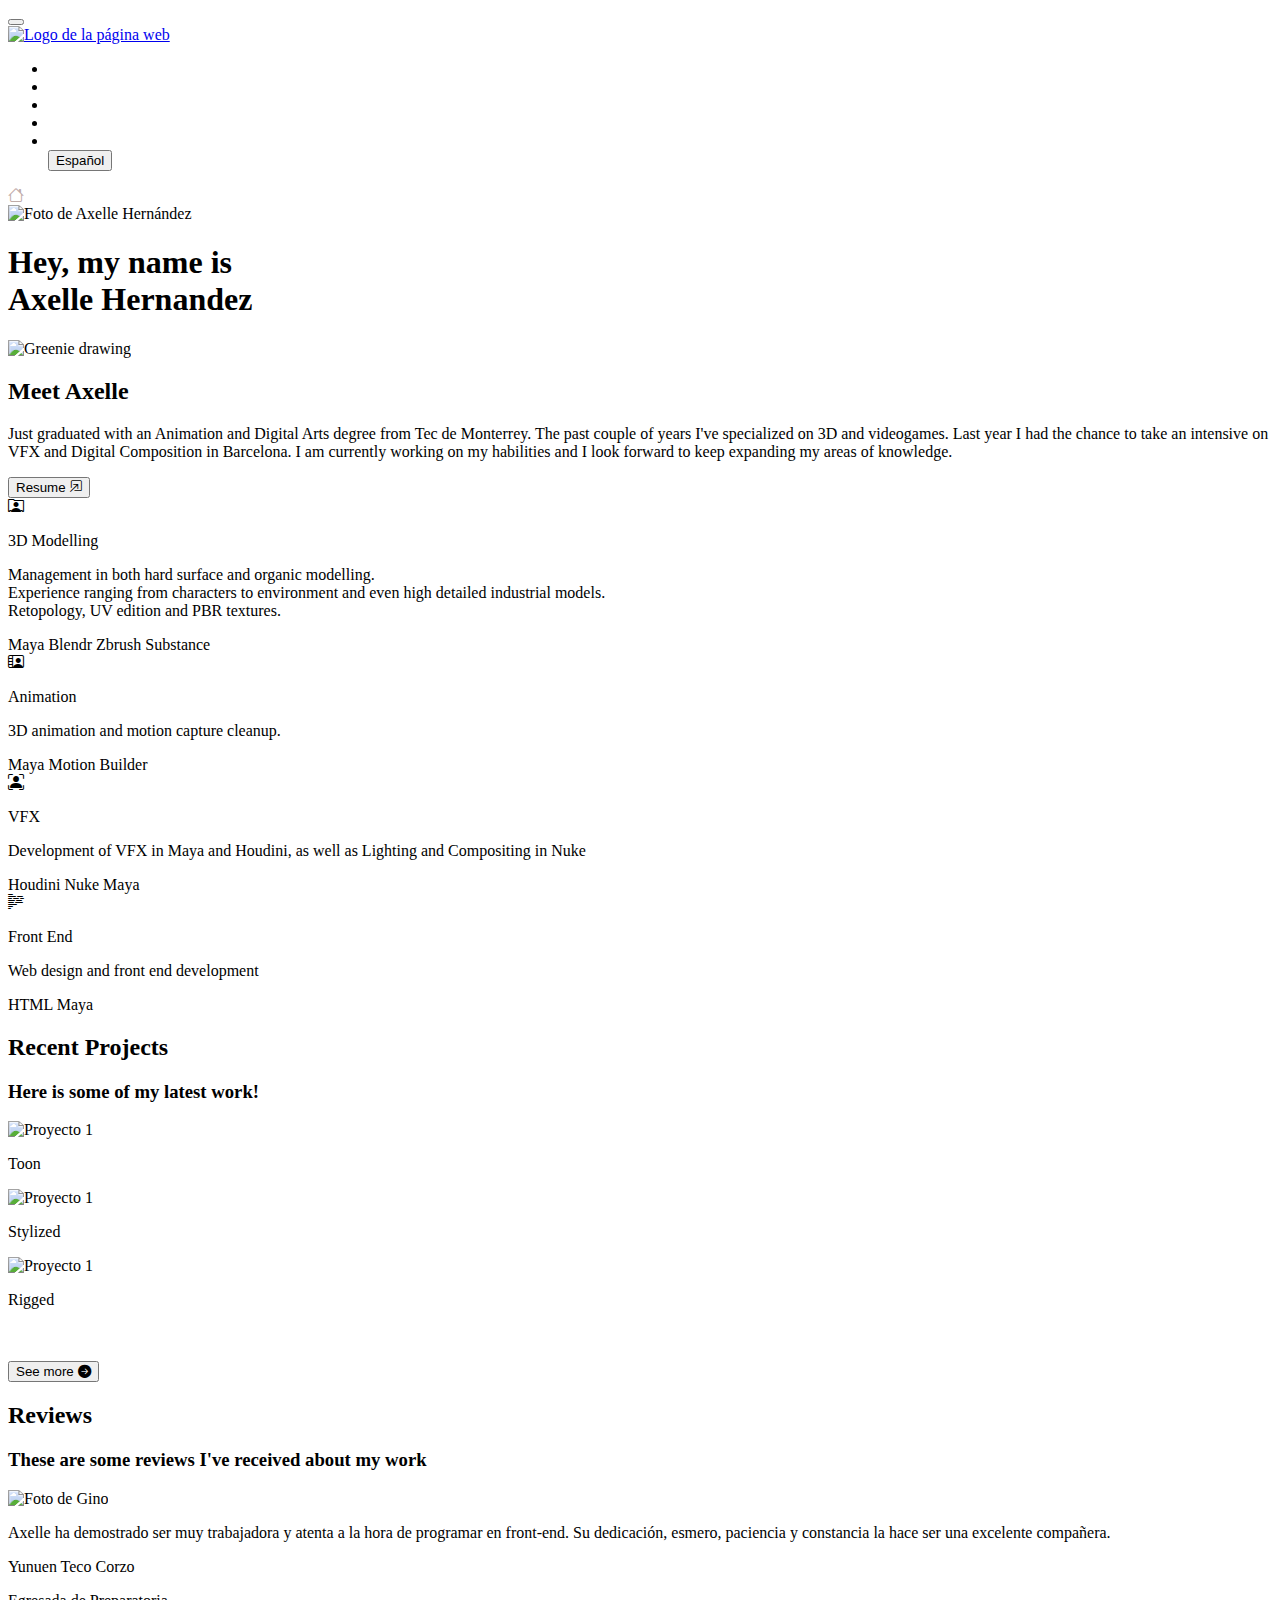
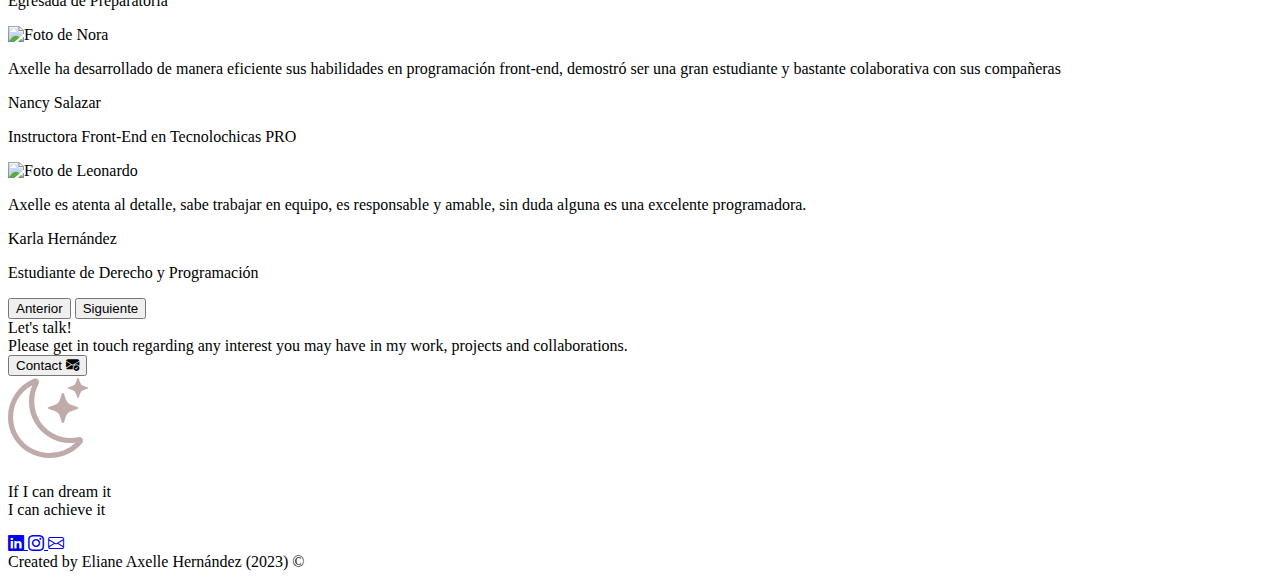
==== index.html @ ac8cd7df "Add files via upload" ====
<!DOCTYPE html>
<html lang="es">
  <head>
    <!-- Metadatos -->
    <meta charset="utf-8">
    <meta name="author" content="Axelle Hernandez">
    <meta name="description" content="Axelle Hernandez's Portfolio">
    <meta name="keywords" content="HTML, CSS, JavaScript, React, 3D, Amimation, Animaciòn, Modelado, Arte Digital, Digital Art">
    <meta name="viewport" content="width=device-width, initial-scale=1">
    <!-- Titulo -->
    <title>Axelle Ho | Portfolio</title>
    <!-- Favicon -->
    <link rel="icon" type="image/x-icon" href="imagenes/logo_short.png">
    <!-- Bootstrap -->
    <link href="https://cdn.jsdelivr.net/npm/bootstrap@5.2.2/dist/css/bootstrap.min.css" rel="stylesheet" integrity="sha384-Zenh87qX5JnK2Jl0vWa8Ck2rdkQ2Bzep5IDxbcnCeuOxjzrPF/et3URy9Bv1WTRi" crossorigin="anonymous">
    <!-- Iconos de Bootstrap -->
    <link rel="stylesheet" href="https://cdn.jsdelivr.net/npm/bootstrap-icons@1.9.1/font/bootstrap-icons.css">
    <!-- CSS -->
    <link href="style.css" rel="stylesheet">
    <!-- Google Fonts -->
    <link rel="preconnect" href="https://fonts.googleapis.com">
    <link rel="preconnect" href="https://fonts.gstatic.com" crossorigin>
    <link href="https://fonts.googleapis.com/css2?family=Quicksand:wght@500&family=Rubik+Dirt&family=Share+Tech+Mono&display=swap" rel="stylesheet">
    <link href="https://fonts.googleapis.com/css2?family=Lora:wght@600&display=swap" rel="stylesheet">
    <link href="https://fonts.googleapis.com/css2?family=Abril+Fatface&display=swap" rel="stylesheet">
    <link href="https://fonts.googleapis.com/css2?family=Abril+Fatface&family=Bacasime+Antique&display=swap" rel="stylesheet">
    <script src="https://kit.fontawesome.com/72d4dc6c37.js" crossorigin="anonymous"></script> <!--Font Awesome Icons-->
  </head>
  <body>
    <!-- Barra de navegacion -->
    <nav class="navbar navbar-expand-md navbar-light">
      <div class="container-fluid">
        <button class="navbar-toggler" type="button" data-bs-toggle="collapse" data-bs-target="#navbar-toggler" aria-controls="navbarTogglerDemo01" aria-expanded="false" aria-label="Toggle navigation">
          <span class="navbar-toggler-icon"></span>
        </button>
        <div class="collapse navbar-collapse" id="navbar-toggler">
          <a class="navbar-brand" href="#">
            <img src="imagenes/logo_white.png" width="70" alt="Logo de la página web">
          </a>
          <ul class="navbar-nav d-flex justify-content-center align-items-center">
            <li class="nav-item">
              <a class="nav-link active" aria-current="page" href="#about-me" style="color: white;">About me</a>
            </li>
            <li class="nav-item">
              <a class="nav-link" style="color: white;" href="#projects">Projects</a>
            </li>
            <li class="nav-item">
              <a class="nav-link" style="color: white;" href="#reviews">Reviews</a>
            </li>
            <li class="nav-item">
              <a class="nav-link" style="color: white;" href="#contact">Contact</a>
            </li>
            <li class="nav-item">
              <a class="nav-link" style="color: white;" href="ElianeAxelle_Resume_May23.pdf" target="_blank">Resume</a>
            </li>
            <a href="español.html" rel="noopener noreferrer">
              <button type="button" class="button-3">
                Español
              </button>
          </a>
          </ul>
        </div>
      </div>
    </nav>

    <!-- Floating Button-->
    <a href="#" class="float">
      <i class="bi bi-house" style="color: #BFACAA;"></i>
    </a>



    <!-- Seccion Hero -->
    <section class="hero align-items-stretch">
      <div class="hero-principal d-flex flex-column justify-content-center align-items-center">
        <img class="hero-imagen-desarrollador rounded-circle" src="imagenes/pp_02.png" alt="Foto de Axelle Hernández">
        <h1>Hey, my name is <br> Axelle Hernandez</h1>
        <!--<h2>Soy Artista 3D y de VFX.</h2>-->

        <!--Animación con JavaScript-->
        <h2 class="text-primary mb-4" id="typewriter"></h2>
      </div>
      <div class="hero-inferior">
        <img class="hero-inferior-imagen img-fluid" src="imagenes/greenie.png" width="300" alt="Greenie drawing">
      </div>
    </section>

    <!-- Sobre mi -->
    <section id="about-me" class="sobre-mi seccion-oscura">
      <div class="contenedor">
        <h2 class="seccion-titulo">Meet Axelle</h2>
        <p class="seccion-texto"> Just graduated with an Animation and Digital Arts degree from Tec de Monterrey.  The past couple of years I've specialized on 3D and videogames. Last year I had the chance to take an intensive on VFX and Digital Composition in Barcelona. I am currently working on my habilities and I look forward to keep expanding my areas of knowledge. </p>
        <a href="ElianeAxelle_Resume_May23.pdf" target="_blank" rel="noopener noreferrer">
          <button type="button" class="button-2">
            Resume    
            <i class="bi bi-box-arrow-in-up-right"></i>
          </button>
        </a>
      </section>
      </div>
    </section>

    <!-- Experiencia -->
    <section class="experiencia seccion-clara">
      <div class="container text-center">
        <div class="row">
          <!-- 3D Modelling -->
          <div class="columna col-12 col-md-6">
            <i class="bi bi-person-rolodex"></i>
            <p class="experiencia-titulo">3D Modelling</p>
            <p>Management in both hard surface and organic modelling.<br> Experience ranging from characters to environment and even high detailed industrial models.<br> Retopology, UV edition and PBR textures.</p>
            <div class="badges-contenedor">
              <span class="button">Maya</span>
              <span class="button">Blendr</span>
              <span class="button">Zbrush</span>
              <span class="button">Substance</span>
            </div>
          </div>
          <!-- Animation -->
          <div class="columna col-12 col-md-6">
            <i class="bi bi-person-video2"></i>
            <p class="experiencia-titulo">Animation</p>
            <p>3D animation and motion capture cleanup.</p>
            <div class="badges-contenedor">
              <span class="button">Maya</span>
              <span class="button">Motion Builder</span>
              <!-- <span class="badge text-bg-primary">Blogs</span> -->
            </div>
          </div>
          <!-- VFX -->
          <!-- <div class="columna col-12 col-md-4">
            <i class="bi bi-person-bounding-box"></i>
            <p class="experiencia-titulo">VFX</p>
            <p>Lorem ipsum dolor sit amet, consectetur adipiscing elit. Cras laoreet, odio eget fringilla scelerisque, sem purus fringilla mauris, nec ultricies nisl nisl sit amet dolor. </p>
            <div class="badges-contenedor">
              <span class="badge text-bg-primary">Houdini</span>
              <span class="badge text-bg-primary">Nuke</span>
              <span class="badge text-bg-primary">Maya</span>
            </div>
          </div> -->
        </div>

        <div class="row">
          <!-- VFX -->
          <div class="columna col-12 col-md-6">
            <i class="bi bi-person-bounding-box"></i>
            <p class="experiencia-titulo">VFX</p>
            <p>Development of VFX in Maya and Houdini, as well as Lighting and Compositing in Nuke</p>
            <div class="badges-contenedor">
              <span class="button">Houdini</span>
              <span class="button">Nuke</span>
              <span class="button">Maya</span>
            </div>
          </div>

          <!-- Front End-->
          <div class="columna col-12 col-md-6">
            <i class="bi bi-body-text"></i>
            <p class="experiencia-titulo">Front End</p>
            <p>Web design and front end development</p>
            <div class="badges-contenedor">
              <span class="button">HTML</span>
              <span class="button">Maya</span>
            </div>
          </div>
          
        </div>
      </div>
    </section>

    <!-- Proyectos -->
    <section id="projects" class="proyectos-recientes seccion-oscura d-flex flex-column">
      <h2 class="seccion-titulo texto-">Recent Projects</h2>
      <h3 class="seccion-descripcion">Here is some of my latest work!</h3>
      <!-- Galeria de Proyectos -->
      <div class="container text-center proyectos-contenedor">
        <div class="row">


          <!-- Proyecto 1 -->
          <div class="col-12 col-md-6 col-lg-4">
            <div class="proyecto">
              <img src="imagenes/project1.jpg" alt="Proyecto 1" style="width: 90%; height: auto;">
              <div class="overlay">
                <p>Toon</p>
                <div class="iconos-contenedor">
                  <a href="https://www.artstation.com/u46455a73" target="_blank" rel="noopener noreferrer" style="align-items: center;">
                    <i class="fa-brands fa-artstation fa-fade" style="color: #bfacaa;"></i>
                  </a>
                </div>
              </div>
            </div>
          </div>
          <!-- Proyecto 2 -->
          <div class="col-12 col-md-6 col-lg-4">
            <div class="proyecto">
              <img src="imagenes/project2.jpg" alt="Proyecto 1">
              <div class="overlay">
                <p>Stylized</p>
                <div class="iconos-contenedor">
                  <a href="https://www.artstation.com/u46455a73" target="_blank" rel="noopener noreferrer" style="align-items: center;">
                    <i class="fa-brands fa-artstation fa-fade" style="color: #bfacaa;"></i>
                  </a>
                </div>
              </div>
            </div>
          </div>
          <!-- Proyecto 3 -->
          <div class="col-12 col-md-6 col-lg-4">
            <div class="proyecto">
              <img src="imagenes/project4.png" alt="Proyecto 1" style="width: 87%; height: auto;">
              <div class="overlay">
                <p>Rigged</p>
                <div class="iconos-contenedor">
                  <a href="https://www.artstation.com/u46455a73" target="_blank" rel="noopener noreferrer" style="align-items: center;">
                    <i class="fa-brands fa-artstation fa-fade" style="color: #bfacaa;"></i>
                  </a>
                </div>
              </div>
            </div>
          </div>
          <!-- Proyecto 4 -->
          <!-- <div class="col-12 col-md-6 col-lg-4">
            <div class="proyecto">
              <img src="imagenes/project4.png" alt="Proyecto 1">
              <div class="overlay">
                <p>Proyecto 4</p>
                <div class="iconos-contenedor">
                  <a href="https://github.com/" target="_blank" rel="noopener noreferrer">
                    <i class="bi bi-github"></i>
                  </a>
                  <a href="#" target="_blank" rel="noopener noreferrer">
                    <i class="bi bi-laptop"></i>
                  </a>
                </div>
              </div>
            </div>
          </div> -->
          <!-- Proyecto 5 -->
          <!-- <div class="col-12 col-md-6 col-lg-4">
            <div class="proyecto">
              <img src="imagenes/proyecto5.png" alt="Proyecto 1">
              <div class="overlay">
                <p>Proyecto 5</p>
                <div class="iconos-contenedor">
                  <a href="https://github.com/" target="_blank" rel="noopener noreferrer">
                    <i class="bi bi-github"></i>
                  </a>
                  <a href="#" target="_blank" rel="noopener noreferrer">
                    <i class="bi bi-laptop"></i>
                  </a>
                </div>
              </div>
            </div>
          </div>-->
          <!-- Proyecto 6 -->
        <!-- <div class="col-12 col-md-6 col-lg-4">
            <div class="proyecto">
              <img src="imagenes/proyecto6.png" alt="Proyecto 1">
              <div class="overlay">
                <p>Proyecto 6</p>
                <div class="iconos-contenedor">
                  <a href="https://github.com/" target="_blank" rel="noopener noreferrer">
                    <i class="bi bi-github"></i>
                  </a>
                  <a href="#" target="_blank" rel="noopener noreferrer">
                    <i class="bi bi-laptop"></i>
                  </a>
                </div>
              </div>
            </div>
          </div>
        </div> -->
      </div>
      <br>
      <br>
      <a href="https://www.artstation.com/u46455a73" target="_blank" rel="noopener noreferrer">
        <button type="button" class="button-2">
          See more    
          <i class="bi bi-arrow-right-circle-fill"></i>
        </button>
      </a>
    </section>

    <!-- Testimonios -->
    <section id="reviews" class="testimonios seccion-clara">
      <h2 class="seccion-titulo">Reviews</h2>
      <h3 class="seccion-descripcion">These are some reviews I've received about my work</h3>
      
      <!-- Carrusel -->
      <div id="testimonios-carrusel" class="carousel carousel-dark slide" data-bs-ride="carousel">
        <div class="carousel-inner">
          <div class="carousel-item active">
            <div class="container">
              <img class="testimonio-imagen rounded-circle" src="imagenes/review_!.jpeg" alt="Foto de Gino">
              <p class="testimonio-texto">Axelle ha demostrado ser muy trabajadora y atenta a la hora de programar en front-end. Su dedicación, esmero, paciencia y constancia la hace ser una excelente compañera.</p>
              <div class="testimonio-info">
                <p class="cliente">Yunuen Teco Corzo</p>
                <p class="cargo">Egresada de Preparatoria</p>
              </div>
            </div>
          </div>
          <div class="carousel-item">
            <div class="container">
              <img class="testimonio-imagen rounded-circle" src="imagenes/review_nan.jpg" alt="Foto de Nora">
              <p class="testimonio-texto">Axelle ha desarrollado de manera eficiente sus habilidades en programación front-end, demostró ser una gran estudiante y bastante colaborativa con sus compañeras</p>
              <div class="testimonio-info">
                <p class="cliente">Nancy Salazar</p>
                <p class="cargo">Instructora Front-End en Tecnolochicas PRO</p>

              </div>
            </div>
          </div>
          <div class="carousel-item">
            <div class="container">
              <img class="testimonio-imagen rounded-circle" src="imagenes/review_2.png" alt="Foto de Leonardo">
              <p class="testimonio-texto">Axelle es atenta al detalle, sabe trabajar en equipo, es responsable y amable, sin duda alguna es una excelente programadora.</p>
              <div class="testimonio-info">
                <p class="cliente">Karla Hernández</p>
                <p class="cargo">Estudiante de Derecho y Programación</p>
              </div>
            </div>
          </div>
        </div>
        <button class="carousel-control-prev" type="button" data-bs-target="#testimonios-carrusel" data-bs-slide="prev">
          <span class="carousel-control-prev-icon" aria-hidden="true"></span>
          <span class="visually-hidden">Anterior</span>
        </button>
        <button class="carousel-control-next" type="button" data-bs-target="#testimonios-carrusel" data-bs-slide="next">
          <span class="carousel-control-next-icon" aria-hidden="true"></span>
          <span class="visually-hidden">Siguiente</span>
        </button>
      </div>
    </section>

    <!-- Contacto -->
    <section id="contact" class="contacto seccion-oscura">
      <div class="container">
        <div class="container text-center rectangulo d-flex justify-content-evenly">
          <div class="row">
            <div class="col-12 col-md-4 seccion-titulo">
              Let's talk!
            </div>
            <div class="col-12 col-md-4 descripcion">
              Please get in touch regarding any interest you may have in my work, projects and collaborations.
            </div>
            <div class="col-12 col-md-4">
              <a href="mailto:axelleho@outlook.com">
                <button type="button">  
                  Contact
                  <i class="bi bi-envelope-check-fill"></i>
                </button>
              </a>
            </div>
          </div>
        </div>
      </div>
    </section>
    
    <!-- Pie de pagina (footer) -->
    <footer class="seccion-oscura d-flex flex-column align-items-center justify-content-center"> 
      <!-- <img class="footer-logo" src="imagenes/moon-stars.svg" alt="Logo del portafolio"> -->
      <a>
        <i class="bi bi-moon-stars bi-xl" style="color: #BFACAA; font-size: 5rem;"></i>
      </a>
      <p class="footer-texto text-center">If I can dream it<br>I can achieve it</p>


      <div class="iconos-redes-sociales d-flex flex-wrap align-items-center justify-content-center">
        <!-- <a href="#" target="_blank" rel="noopener noreferrer">
          <i class="bi bi-twitter"></i>
        </a> -->
         <a href="https://www.artstation.com/u46455a73" target="_blank" rel="noopener noreferrer" style="text-decoration: none;">
          <i class="fa-brands fa-artstation"></i>
        </a>
        <a href="https://www.linkedin.com/in/axelle-hernandez/" target="_blank" rel="noopener noreferrer">
          <i class="bi bi-linkedin"></i>
        </a>
        <a href="https://www.instagram.com/axelleho/" target="_blank" rel="noopener noreferrer">
          <i class="bi bi-instagram"></i>
        </a>
        <a href="mailto:axelleho@outlook.com" target="_blank" rel="noopener noreferrer">
          <i class="bi bi-envelope"></i>
        </a>
      </div>
      <div class="derechos-de-autor">Created by Eliane Axelle Hernández (2023) &#169;</div>

      <div class="footer-band">
        
      </div>
    </footer>

    <script src="https://cdn.jsdelivr.net/npm/bootstrap@5.2.2/dist/js/bootstrap.bundle.min.js" integrity="sha384-OERcA2EqjJCMA+/3y+gxIOqMEjwtxJY7qPCqsdltbNJuaOe923+mo//f6V8Qbsw3" crossorigin="anonymous"></script>

        <script src="https://unpkg.com/typewriter-effect@latest/dist/core.js"></script>
        <script src="main.js"></script>

  </body>
</html>
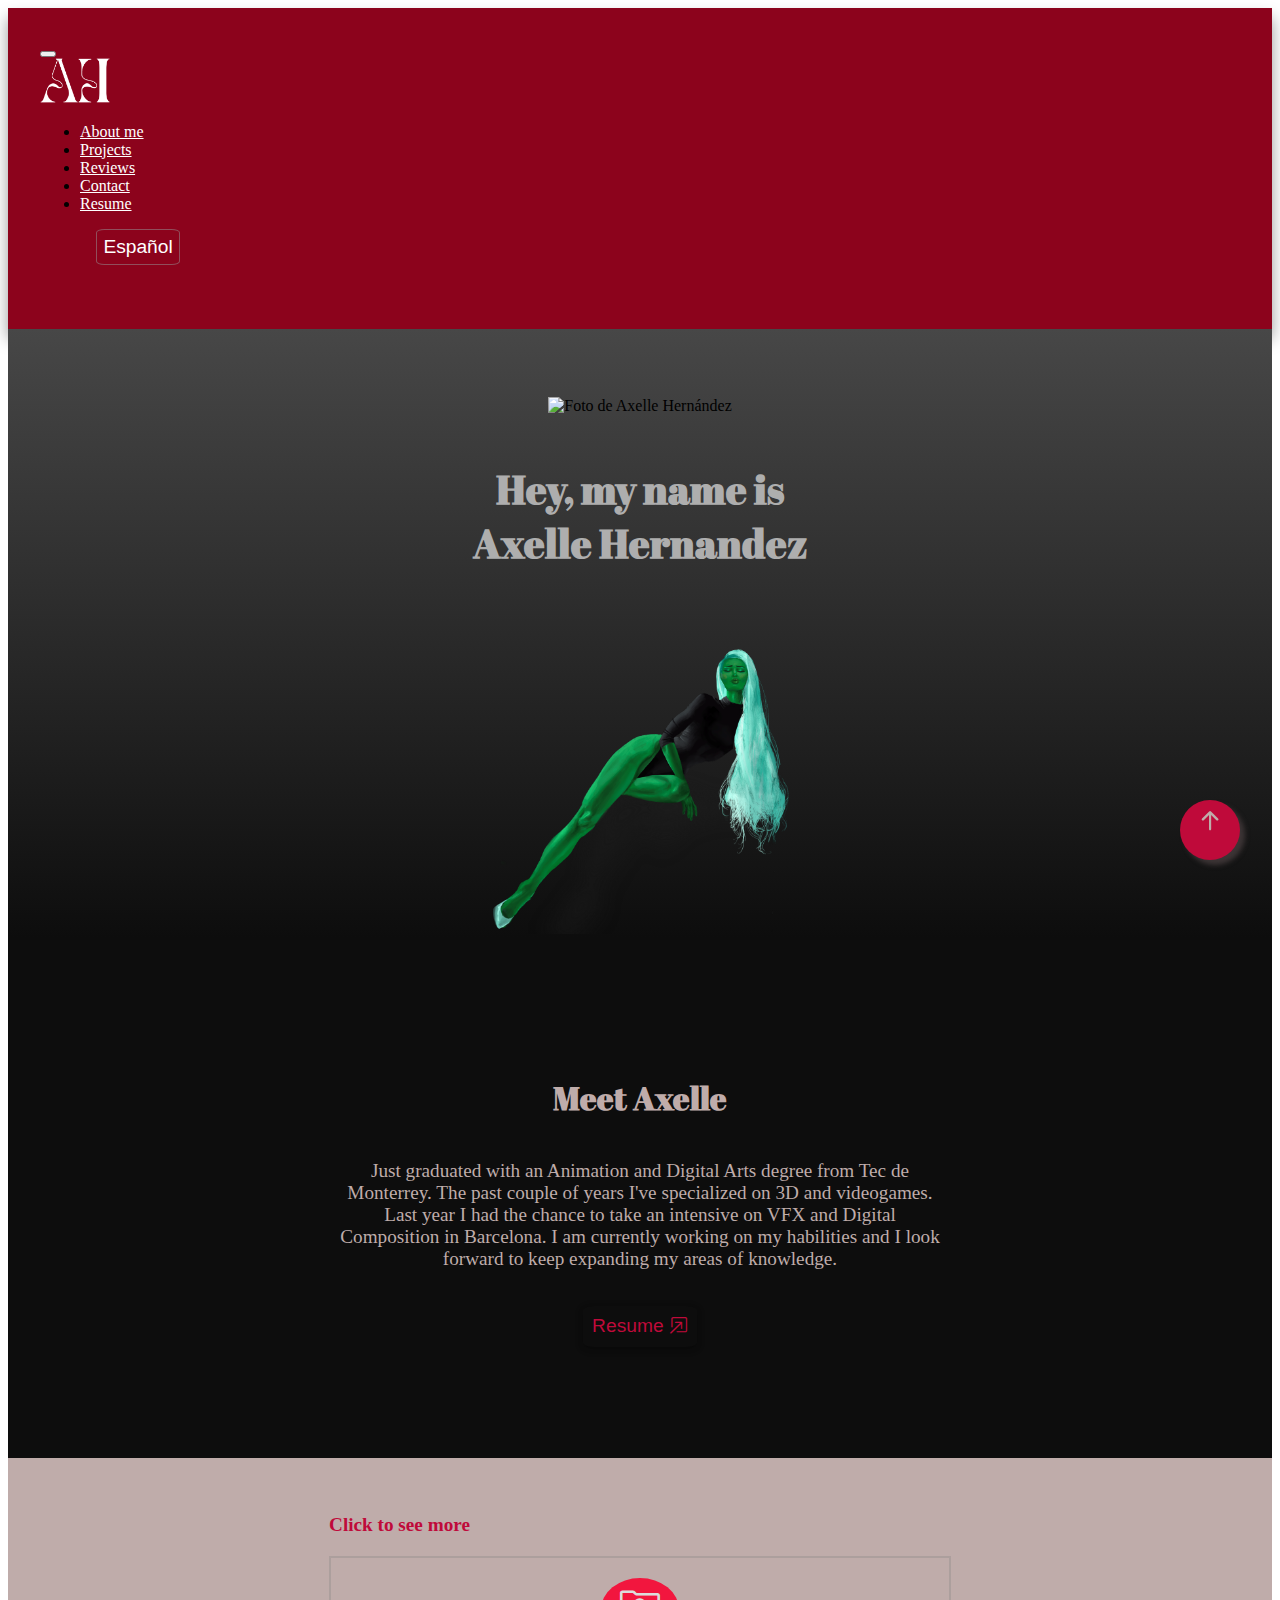
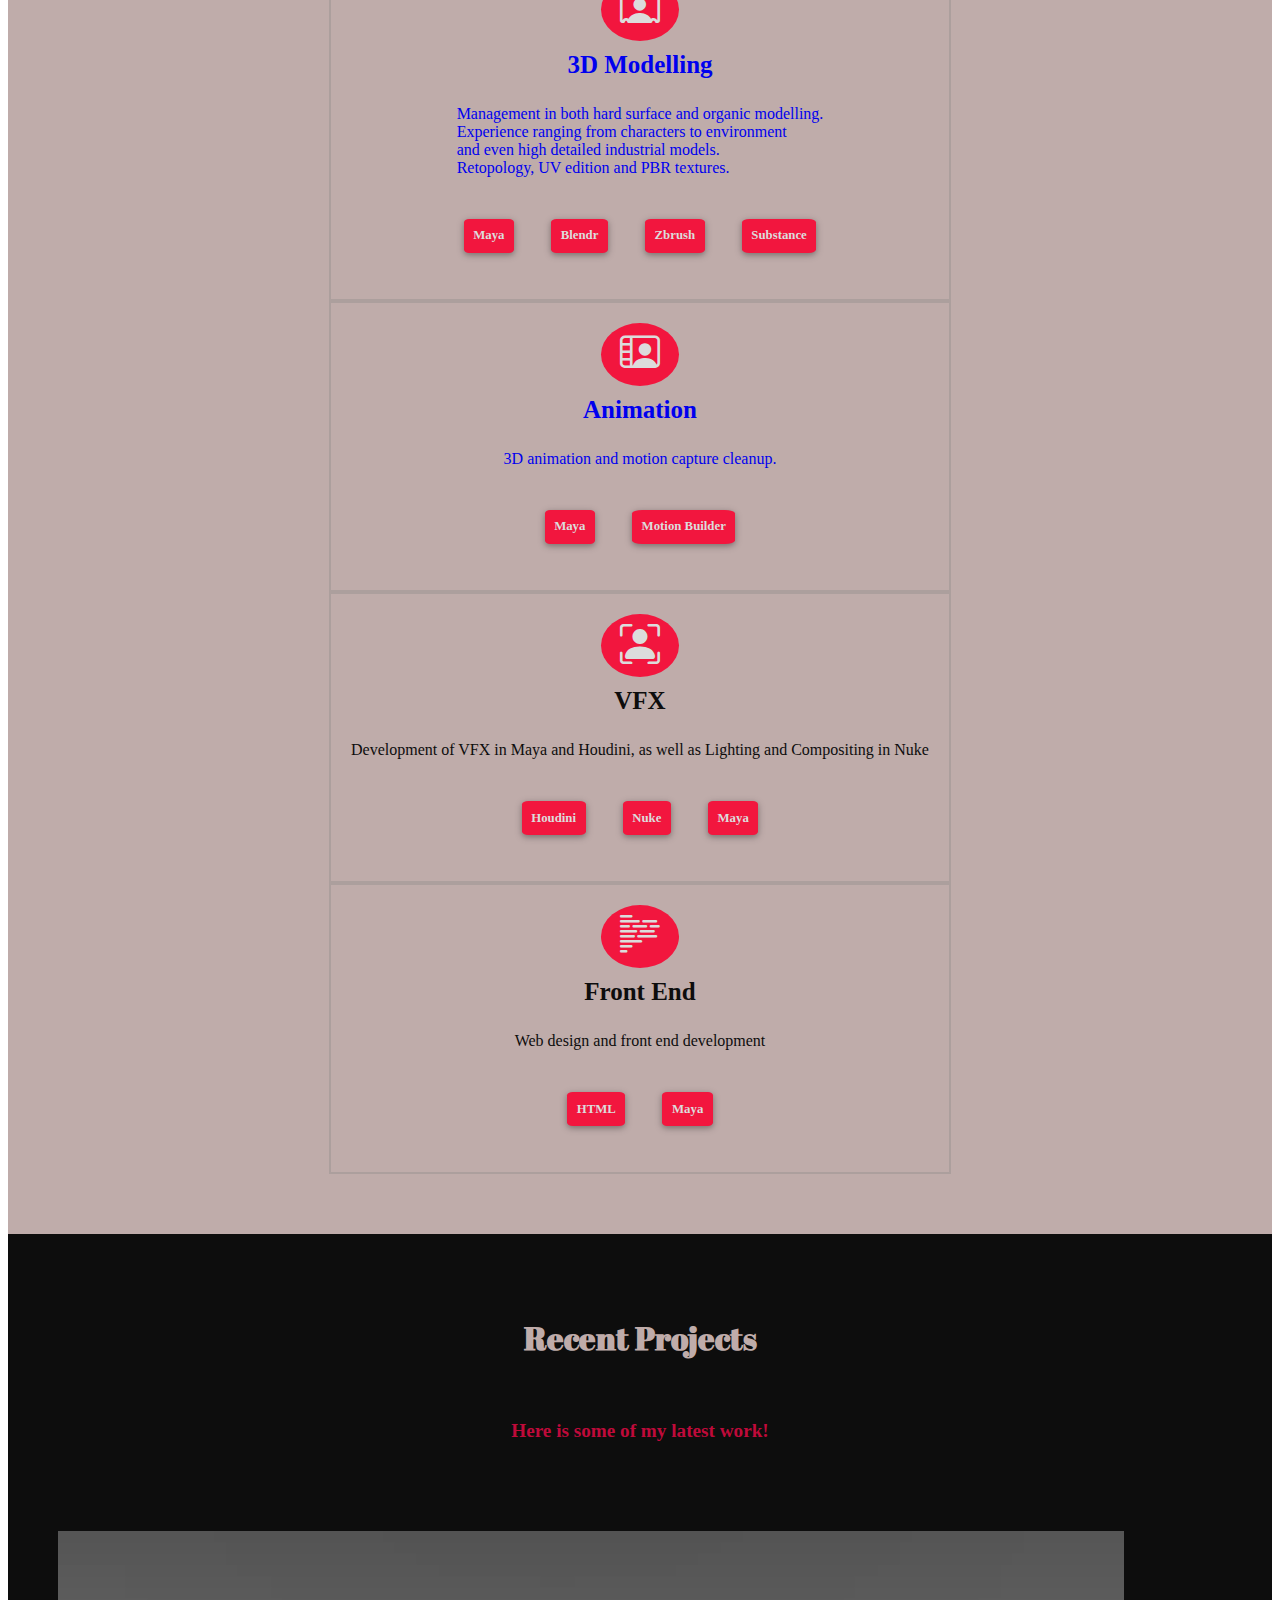
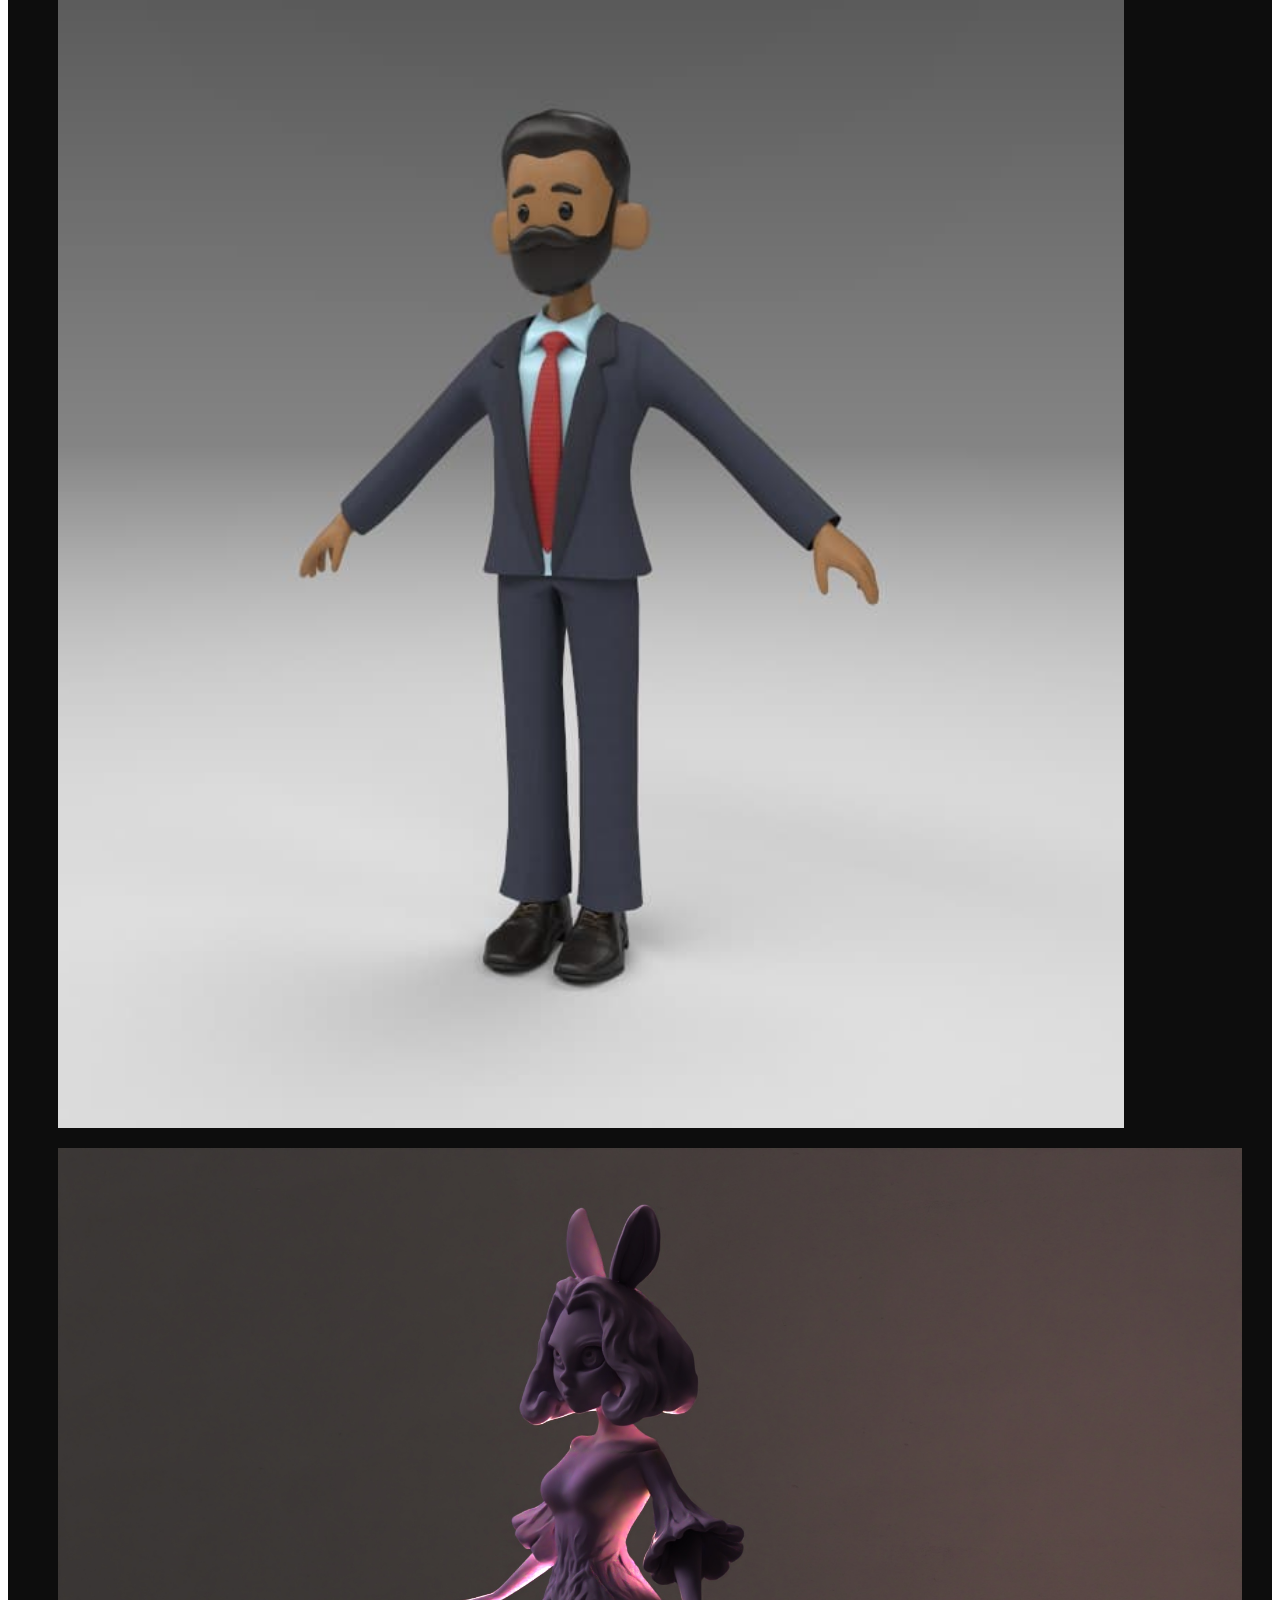
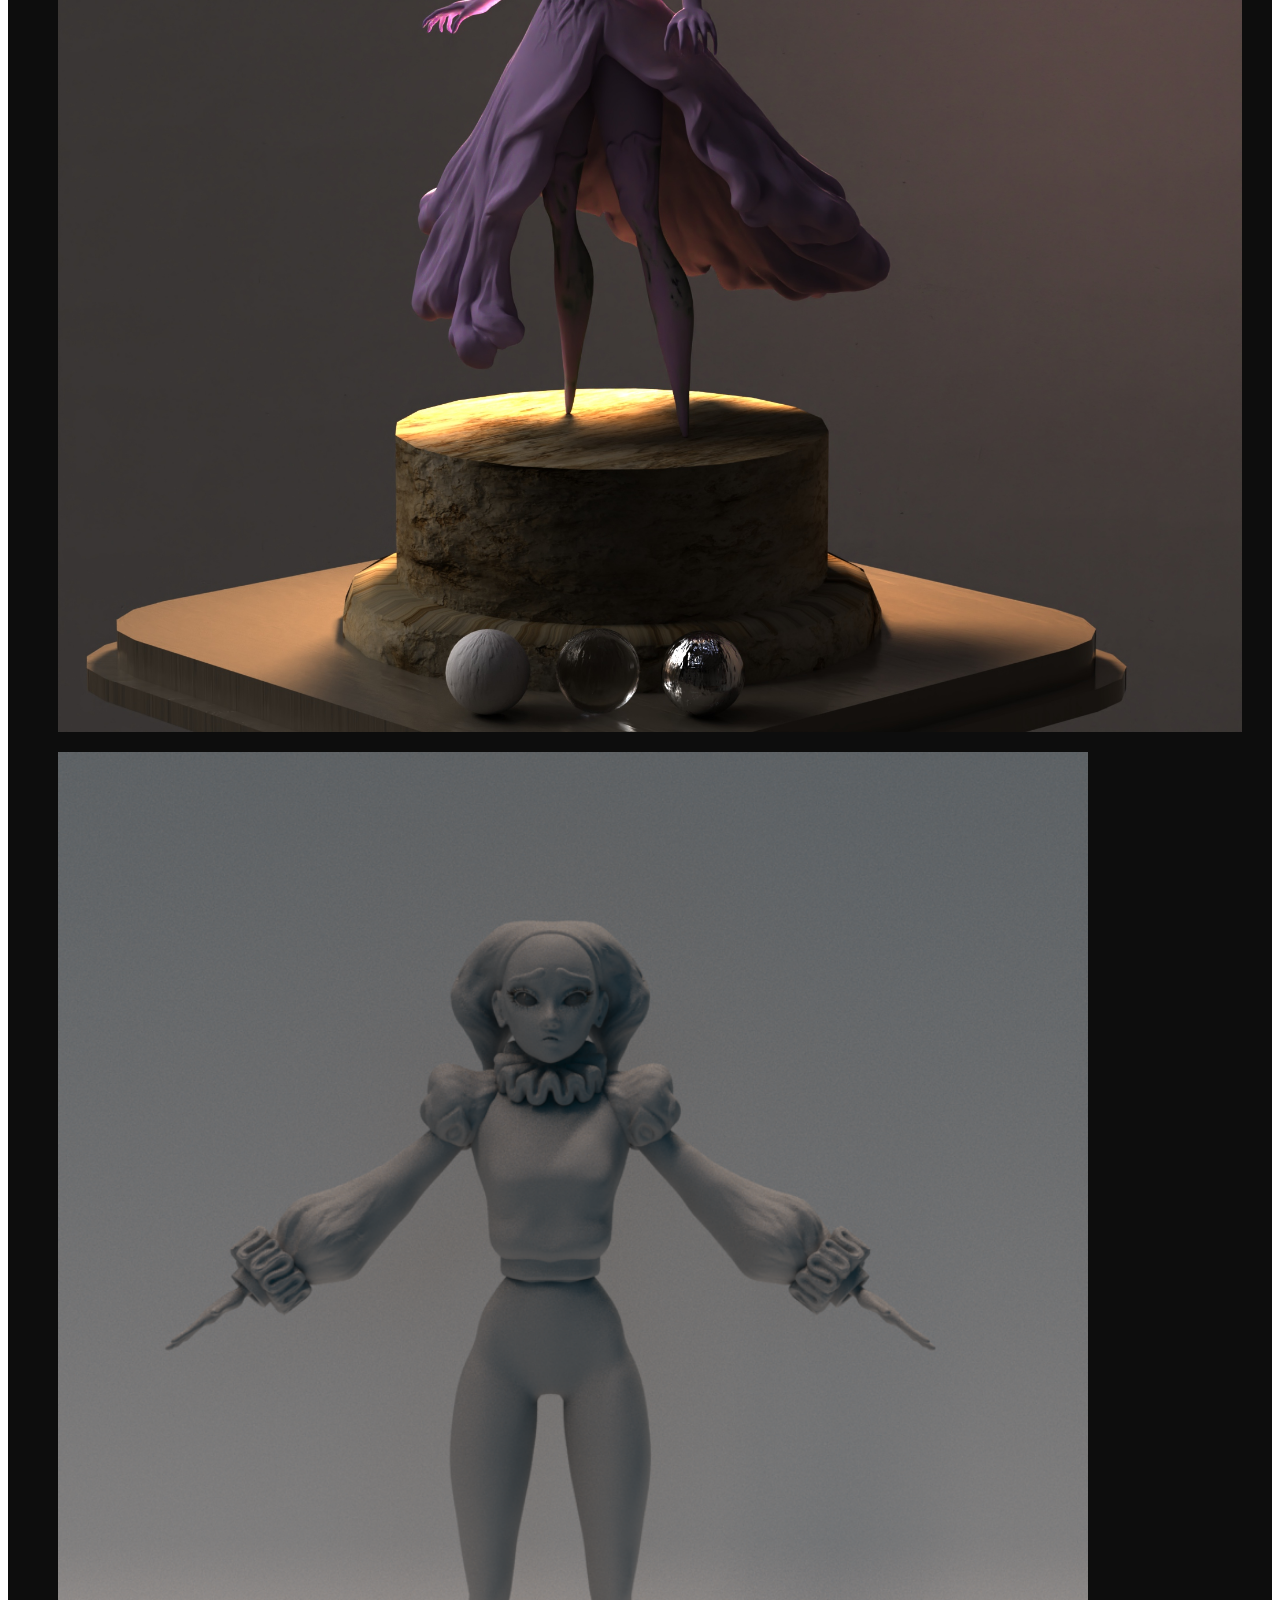
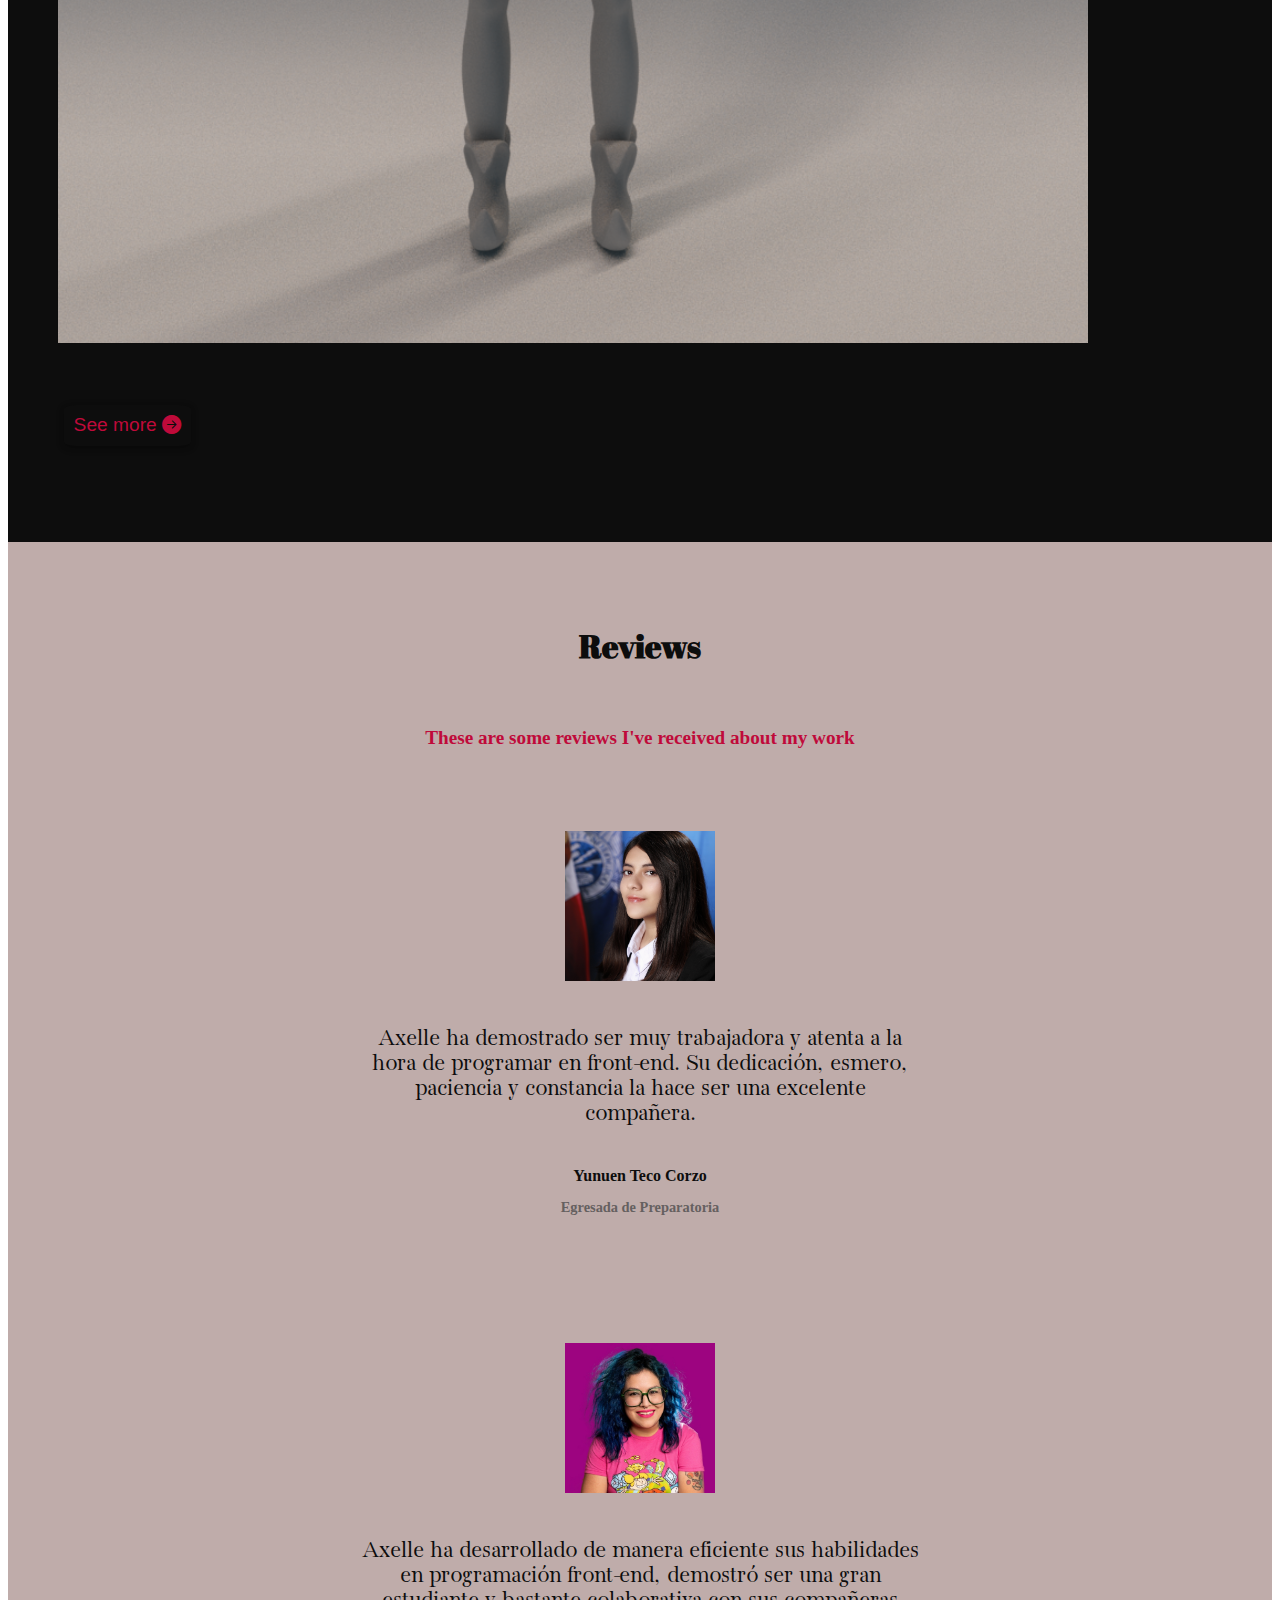
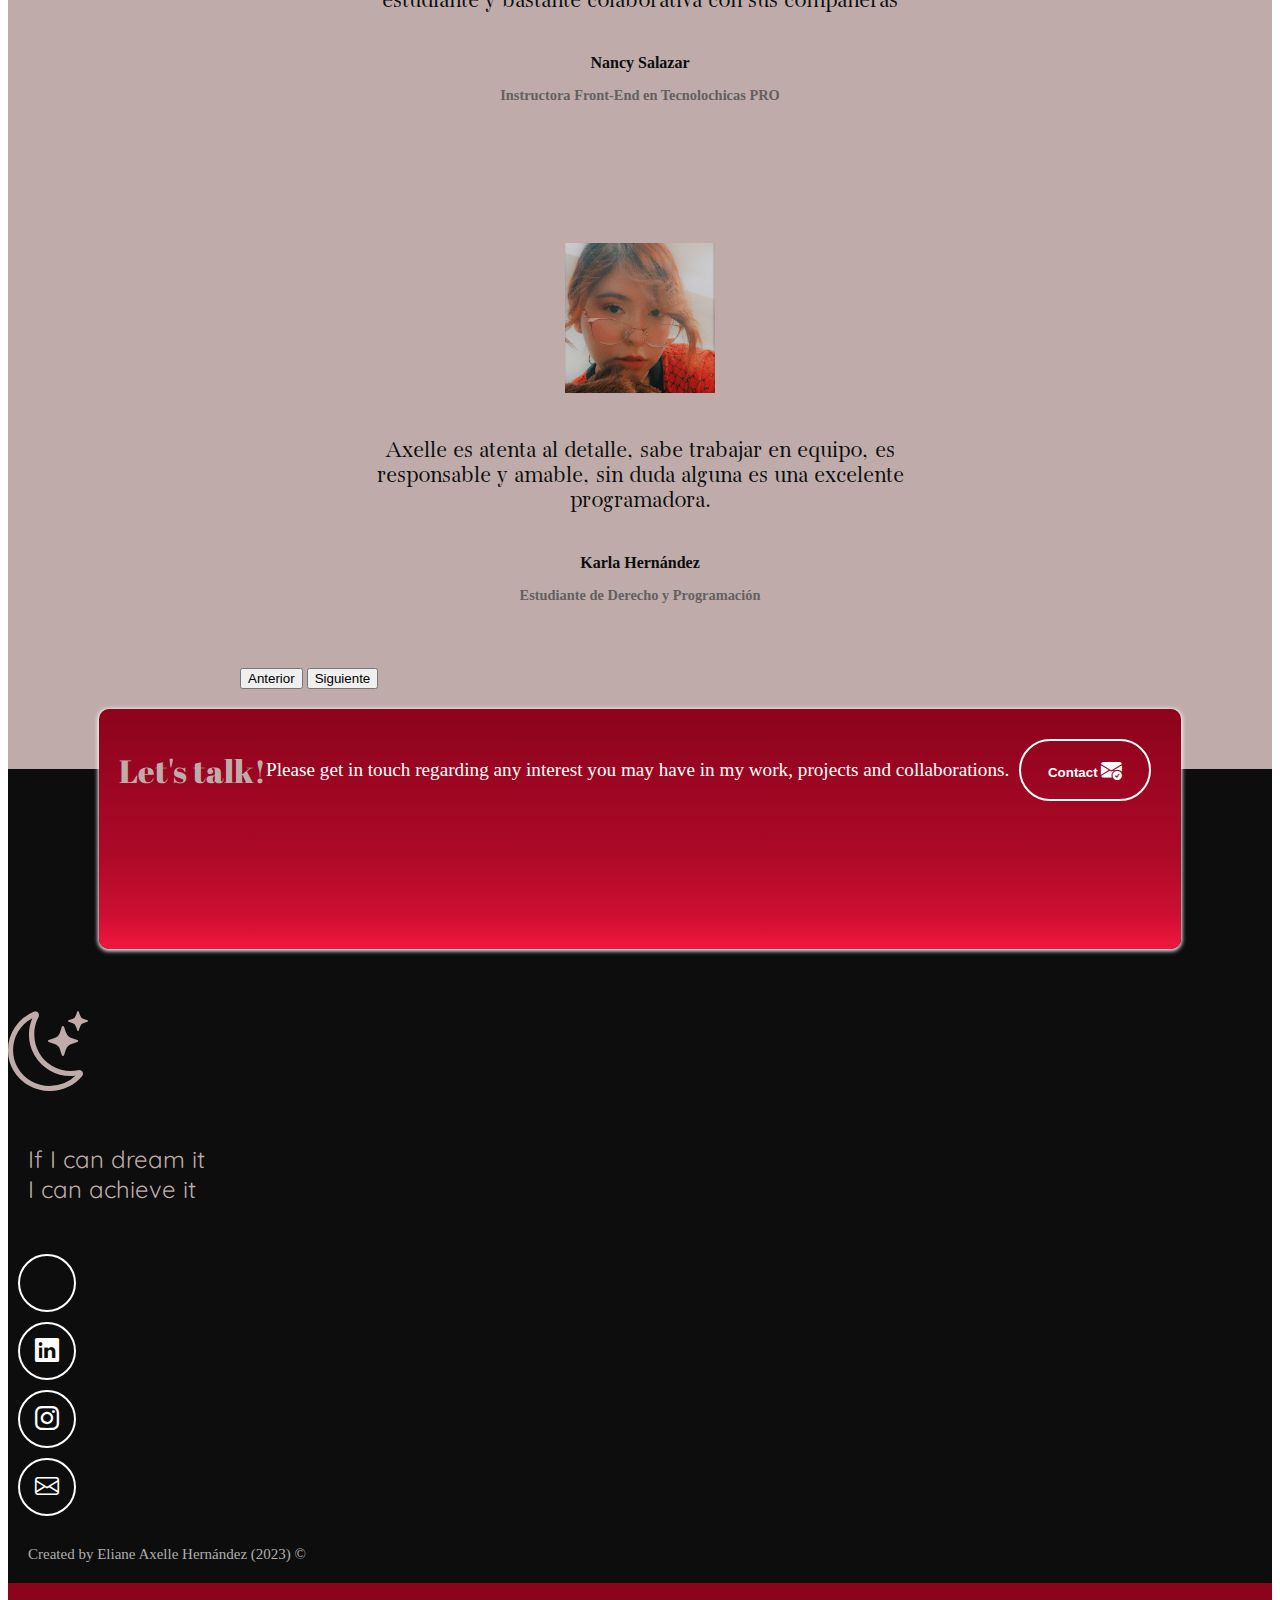
==== commit 3acdb1db: "Update index.html" ====
--- a/index.html
+++ b/index.html
@@ -65,7 +65,7 @@
 
     <!-- Floating Button-->
     <a href="#" class="float">
-      <i class="bi bi-house" style="color: #BFACAA;"></i>
+      <i class="bi bi-arrow-up-short" style="color: #BFACAA;"></i>
     </a>
 
 
@@ -100,24 +100,26 @@
       </div>
     </section>
 
-    <!-- Experiencia -->
+    <!-- Experiencia -->  
+    <!-- Cambia el <div> inicial por <a> para que todo el recuadro sea un link sin perder características-->
     <section class="experiencia seccion-clara">
       <div class="container text-center">
+        <h3 class="seccion-descripcion" style="margin-top: 1rem;">Click to see more</h3>
         <div class="row">
           <!-- 3D Modelling -->
-          <div class="columna col-12 col-md-6">
+          <a class="columna col-12 col-md-6" href="3d.html" style="text-decoration: none;">
             <i class="bi bi-person-rolodex"></i>
             <p class="experiencia-titulo">3D Modelling</p>
-            <p>Management in both hard surface and organic modelling.<br> Experience ranging from characters to environment and even high detailed industrial models.<br> Retopology, UV edition and PBR textures.</p>
+            <p>Management in both hard surface and organic modelling.<br> Experience ranging from characters to environment <br>and even high detailed industrial models.<br> Retopology, UV edition and PBR textures.</p>
             <div class="badges-contenedor">
               <span class="button">Maya</span>
               <span class="button">Blendr</span>
               <span class="button">Zbrush</span>
               <span class="button">Substance</span>
             </div>
-          </div>
+          </a>
           <!-- Animation -->
-          <div class="columna col-12 col-md-6">
+          <a class="columna col-12 col-md-6" href="animation.html" style="text-decoration: none;">
             <i class="bi bi-person-video2"></i>
             <p class="experiencia-titulo">Animation</p>
             <p>3D animation and motion capture cleanup.</p>
@@ -126,18 +128,7 @@
               <span class="button">Motion Builder</span>
               <!-- <span class="badge text-bg-primary">Blogs</span> -->
             </div>
-          </div>
-          <!-- VFX -->
-          <!-- <div class="columna col-12 col-md-4">
-            <i class="bi bi-person-bounding-box"></i>
-            <p class="experiencia-titulo">VFX</p>
-            <p>Lorem ipsum dolor sit amet, consectetur adipiscing elit. Cras laoreet, odio eget fringilla scelerisque, sem purus fringilla mauris, nec ultricies nisl nisl sit amet dolor. </p>
-            <div class="badges-contenedor">
-              <span class="badge text-bg-primary">Houdini</span>
-              <span class="badge text-bg-primary">Nuke</span>
-              <span class="badge text-bg-primary">Maya</span>
-            </div>
-          </div> -->
+          </a>
         </div>
 
         <div class="row">
--- a/style.css
+++ b/style.css
@@ -0,0 +1,492 @@
+/* Barra de navegacion */
+
+.navbar {
+  padding: 2rem;
+  
+  background-color: #8C031C;
+  box-shadow: 0 10px 15px 0 rgba(0.5,0,0,.4);
+}
+
+.navbar-collapse {
+  align-items: center;
+  justify-content: space-between;  
+}
+
+/* Estilos generales */
+
+section {
+  display: flex;
+  flex-direction: column;
+  align-items: center;
+  justify-content: center;
+}
+
+h1 {
+  font-size: 2.5rem;
+  font-family: 'Abril Fatface', cursive;
+  color: #aeaeae;
+}
+
+.seccion-oscura {
+  color: #BFACAA;
+  background-color: #0D0D0D;
+}
+
+.seccion-clara {
+  color: #0D0D0D;
+  background-color: #BFACAA;
+}
+
+.seccion-titulo {
+  font-size: 2rem;
+  padding: 15px 0;
+  font-family: 'Abril Fatface', cursive;
+}
+
+.seccion-descripcion {
+  font-size: 1.2rem;
+  color: #BF0A3A;
+}
+
+.seccion-texto {
+  font-size: 1.2rem;
+}
+
+.btn-info {
+  font-size: 1.1rem;
+  margin: 20px;
+}
+
+.texto-negro {
+  color: black;
+}
+
+.texto-blanco {
+  color: white;
+}
+
+/* Seccion Hero */
+
+.hero {
+  /* background-color: #0D0D0D; */
+  background: linear-gradient(0deg, rgba(13,13,13,1) 0%, rgba(71,71,71,1) 100%);
+  min-height: 450px;
+  text-align: center;
+}
+
+.hero-principal {
+  padding: 3rem;
+}
+
+.hero-imagen-desarrollador {
+  width: 200px;
+  height: 200px;
+  margin: 20px;
+}
+
+.hero-principal h2 {
+  font-size: 1.5rem;
+  color: #615151;
+}
+
+/* Sobre mi */
+
+.sobre-mi {
+  height: 500px;
+  padding: 10px;
+}
+
+.sobre-mi .contenedor {
+  max-width: 600px;
+  text-align: center;
+}
+
+/* Experiencia */
+
+.experiencia {
+  padding: 40px 40px 60px 40px;
+}
+
+.experiencia .columna {
+  padding: 20px;
+  border: 2px solid #8080804d;
+  display: flex;
+  flex-direction: column;
+  align-items: center;
+  justify-content: space-evenly;
+  transition: all 0.2s ease-in;
+}
+
+.experiencia .columna:hover {
+  color: white;
+  background-color: #8C031C;
+}
+
+.experiencia i {
+  font-size: 2.5rem;
+  color: gainsboro;
+  background-color: #F2163E;
+  padding: 8px 19px;
+  border-radius: 50%;
+}
+
+.experiencia-titulo {
+  font-size: 25px;
+  font-weight: bold;
+  margin: 10px 0;
+}
+
+.badges-contenedor {
+  font-size: 20px;
+  font-weight: bold;
+  margin: 10px 0;
+}
+
+.badge {
+  margin: 5px;
+  /*background-color: F2B6A0#; */
+}
+
+.button {
+  border: none;
+  color: gainsboro;
+  padding: .6rem .6rem;
+  text-align: center;
+  text-decoration: none;
+  display: inline-block;
+  font-size: .8rem;
+  margin: 1rem 1rem;
+  background-color: #F2163E;
+  border-radius: 10%;
+  -webkit-border-radius: 10%;
+  -moz-border-radius: 10%;
+  -ms-border-radius: 10%;
+  -o-border-radius: 10%;
+  box-shadow: 0 2px 8px 0 rgba(0,0,0,0.2), 0 2px 5px 0 rgba(0,0,0,0.19);
+}
+
+/* Proyectos */
+
+.proyectos-recientes {
+  padding: 40px;
+}
+
+.proyectos-recientes img {
+  height: 100%;
+  width: 100%;
+  padding: 10px;
+  border-radius: 10px;
+  display: block;
+  transition: all 0.2s ease;
+}
+
+.proyectos-contenedor {
+  padding-top: 60px;
+  margin-bottom: 40px;
+}
+
+.overlay {
+  transition: all 0.2s ease;
+  opacity: 0;
+  position: absolute;
+  top: 50%;
+  left: 50%;
+  transform: translate(-50%, -50%);
+  text-align: center;
+}
+
+.overlay p {
+  font-size: 25px;
+  font-weight: bold;
+  margin-bottom: 0;
+}
+
+.proyecto {
+  position: relative;
+}
+
+.proyecto:hover img {
+  opacity: 0.2;
+}
+
+.proyecto:hover .overlay {
+  opacity: 1;
+}
+
+.overlay .iconos-contenedor {
+  display: flex;
+}
+
+.overlay i {
+  color: black;
+  font-size: 60px;
+  margin: 10px;
+}
+
+.button-2 {
+  border: none;
+  color: #BF0A3A;
+  padding: .6rem .6rem;
+  text-align: center;
+  text-decoration: none;
+  display: inline-block;
+  font-size: 1.2rem;
+  margin: 1rem 1rem;
+  background-color: #0D0D0D;
+  border-radius: 10%;
+  -webkit-border-radius: 10%;
+  -moz-border-radius: 10%;
+  -ms-border-radius: 10%;
+  -o-border-radius: 10%;
+  box-shadow: 0 2px 8px 0 rgba(0,0,0,0.2), 0 2px 5px 0 rgba(0,0,0,0.19);
+}
+
+.button-2:hover{
+  color: #0D0D0D;
+  background-color: #BF0A3A;
+}
+
+.button-3 {
+  border: 1px solid #914e5b;
+  color: white;
+  padding: .4rem .4rem;
+  text-align: center;
+  text-decoration: none;
+  display: inline-block;
+  font-size: 1.2rem;
+  margin: 1rem 1rem;
+  background-color: #8C031C;
+  border-radius: 10%;
+  -webkit-border-radius: 10%;
+  -moz-border-radius: 10%;
+  -ms-border-radius: 10%;
+  -o-border-radius: 10%;
+  /*box-shadow: 0 2px 8px 0 rgba(0,0,0,0.2), 0 2px 5px 0 rgba(0,0,0,0.19);*/
+}
+
+/* Testimonios */
+
+.testimonios {
+  padding: 40px 40px 80px 40px;
+}
+
+.testimonios .carousel {
+  max-width: 800px;
+}
+
+.carousel-item {
+  height: 500px;
+}
+
+.carousel-item .container {
+  width: 100%;
+  height: 100%;
+  display: flex;
+  flex-direction: column;
+  align-items: center;
+  justify-content: center;
+}
+
+.testimonio-imagen {
+  height: 150px;
+  width: 150px;
+  margin: 10px 10px 20px 10px;
+}
+
+.testimonio-texto {
+  max-width: 70%;
+  font-size: 25px;
+  text-align: center;
+  font-family: 'Bacasime Antique', serif;
+}
+
+.testimonio-info {
+  font-weight: bold;
+  text-align: center;
+}
+
+.testimonio-info p {
+  margin-bottom: 0;
+}
+
+.testimonio-footer .cliente {
+  font-size: 1.2rem;
+}
+
+.testimonio-info .cargo {
+  font-size: 0.9rem;
+  color: #656060;
+}
+
+/* Contacto */
+
+.contacto .container {
+  max-width: 1100px;
+  min-height: 200px;
+  padding: 20px;
+}
+
+.contacto .rectangulo {
+  margin-top: -5rem;
+  background: linear-gradient(0deg, rgba(242,22,62,1) 0%, rgba(205,15,50,1) 14%, rgba(172,9,39,1) 40%, rgba(140,3,28,1) 100%);
+  border-radius: 10px;
+  box-shadow: 0px 1px 4px 1px white;
+}
+
+.contacto .row {
+  width: 100%;
+  display: flex;
+  align-items: center;
+}
+
+.contacto .descripcion {
+  color: white;
+  font-size: 1.2rem;
+}
+
+.contacto button {
+  color: white;
+  font-weight: bold;
+  background-color: transparent;
+  border: 2px solid white;
+  padding: 1.25em 2em;
+  margin: 10px;
+  border-radius: 100px;
+  transition: all 0.2s ease-in-out;
+}
+
+.contacto button:hover {
+  background-color: white;
+  color: black;
+}
+
+.contacto button i {
+  color: white;
+  font-size: 1.3rem;
+  transition: all 0.2s ease-in-out;
+}
+
+.contacto button:hover i {
+  color: black;
+}
+
+/* Pie de pagina (footer) */
+
+footer {
+  min-height: 500px;
+}
+
+.footer-logo {
+  height: 80px;
+  width: 80px;
+  margin: 10px;
+  color: #BFACAA;
+  fill: #BFACAA;
+}
+
+.footer-texto {
+  font-size: 1.5rem;
+  padding: 20px;
+  margin-bottom: 30px;
+  font-family: 'Quicksand', sans-serif;
+}
+
+.footer-band{
+  padding-top: 2rem;
+  padding-bottom: 2rem;
+  width: 100%;
+  background-color: #8C031C;
+}
+
+.iconos-redes-sociales a {
+  width: 50px;
+  height: 50px;
+  display: flex;
+  align-items: center;
+  justify-content: center;
+  padding: 2px;
+  margin: 10px;
+  border: 2px solid white;
+  border-radius: 50%;
+  transition: all 0.2s ease-in;
+}
+
+.iconos-redes-sociales i {
+  color: white;
+  font-size: 1.5rem;
+  transition: all 0.2s ease-in;
+}
+
+.iconos-redes-sociales a:hover {
+  background-color: white;
+  border: 2px solid rgb(13, 110, 253);
+}
+
+.iconos-redes-sociales a:hover i {
+  color: black;
+}
+
+.derechos-de-autor {
+  font-size: 15px;
+  color: #aeaeae;
+  padding: 20px;
+}
+
+/* Adaptable (Responsivo) */
+
+@media screen and (max-width: 400px) {
+  .overlay p {
+    font-size: 18px;
+  }
+
+  .overlay i {
+    font-size: 40px;
+  }
+}
+
+@media screen and (max-width: 767px) {
+  .navbar-brand {
+    display: none;
+  }
+}
+
+@media screen and (max-width: 800px) {
+  .testimonio-imagen {
+    height: 120px;
+    width: 120px;
+  }
+
+  .testimonio-texto {
+    font-size: 18px;
+  }
+}
+
+@media screen and (min-width: 700px) {
+  .hero-inferior-imagen {
+    max-width: 600px;
+  }
+}
+
+
+.Typewriter__cursor {
+  color: #F2163E !important;
+}
+
+/* Floating Button*/
+.float {
+  position:fixed;
+	width:60px;
+	height:60px;
+	bottom:40px;
+	right:40px;
+	background-color:#BF0A3A;
+	color:#BFACAA;
+	border-radius:50px;
+	text-align:center;
+	box-shadow: 5px 5px 5px #3d3536;
+  font-size: 2.4rem;
+}
+
+.my-float{
+  margin: 10px;
+}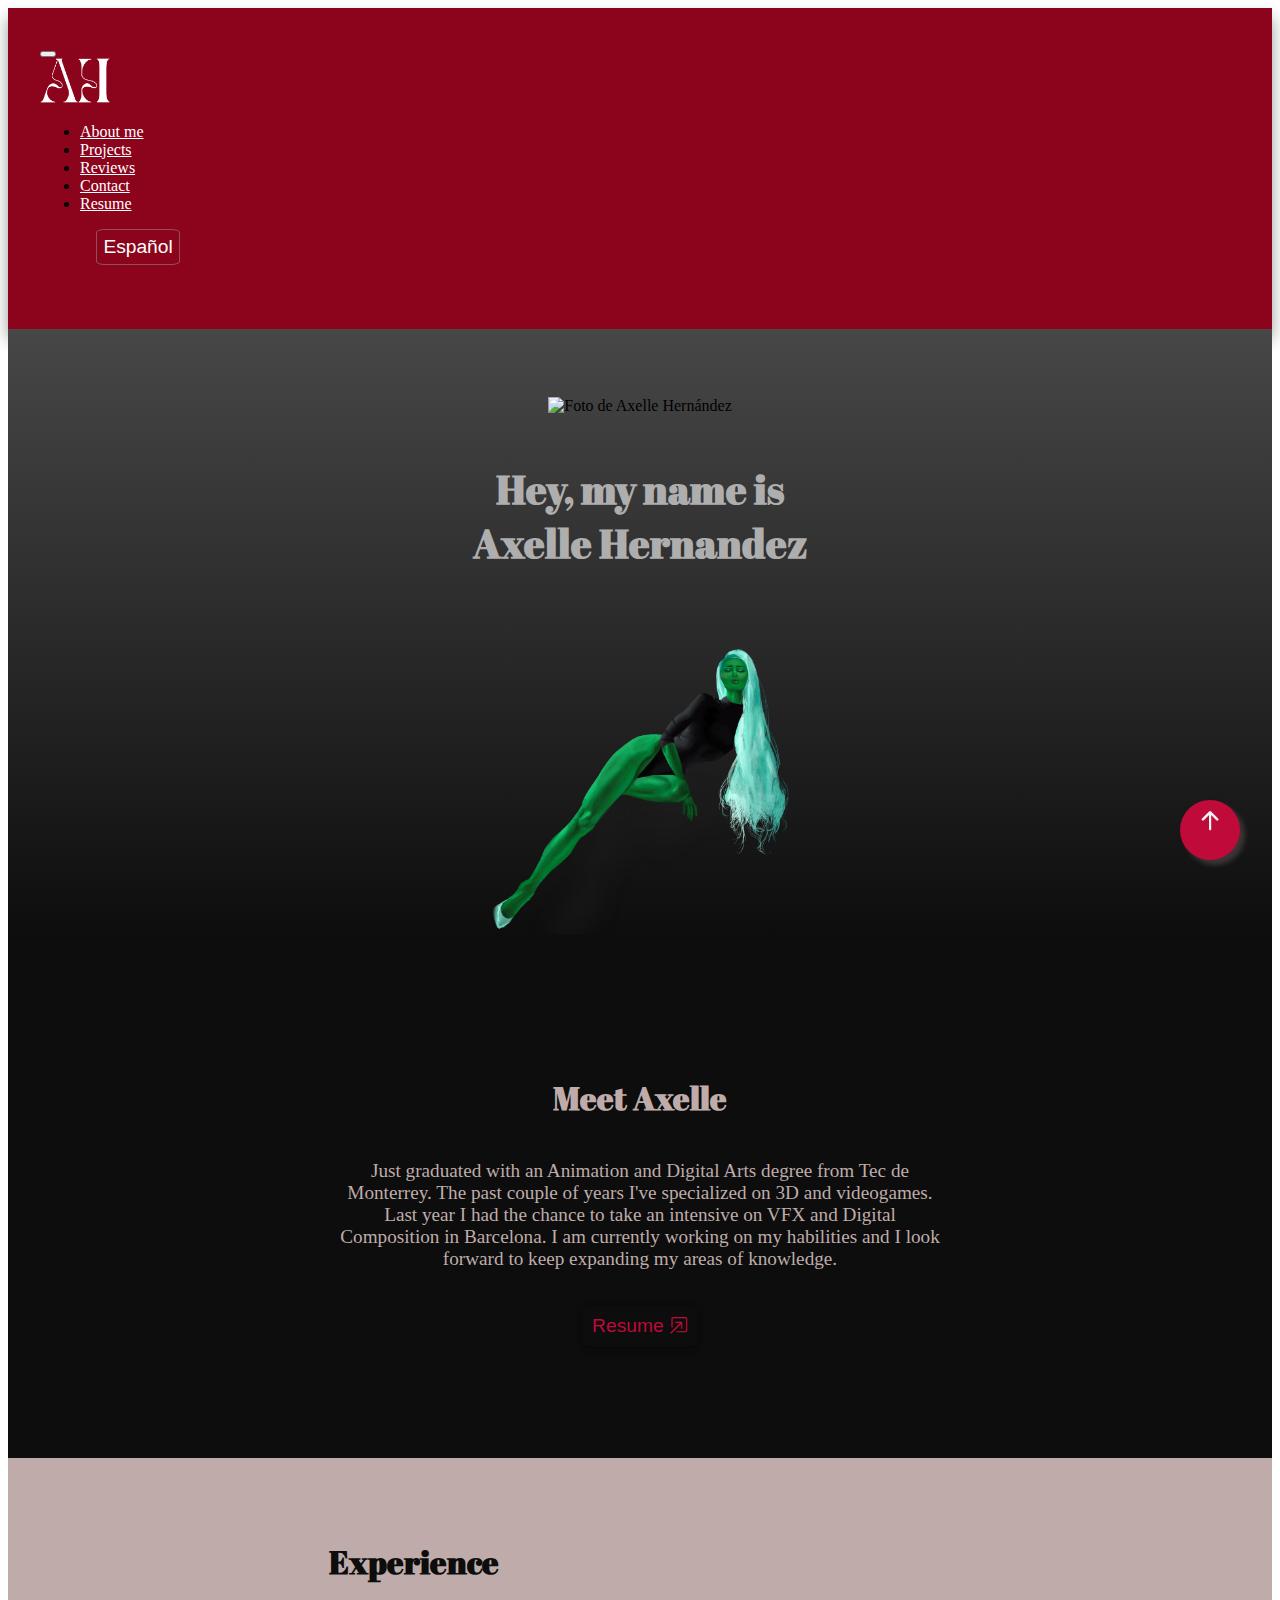
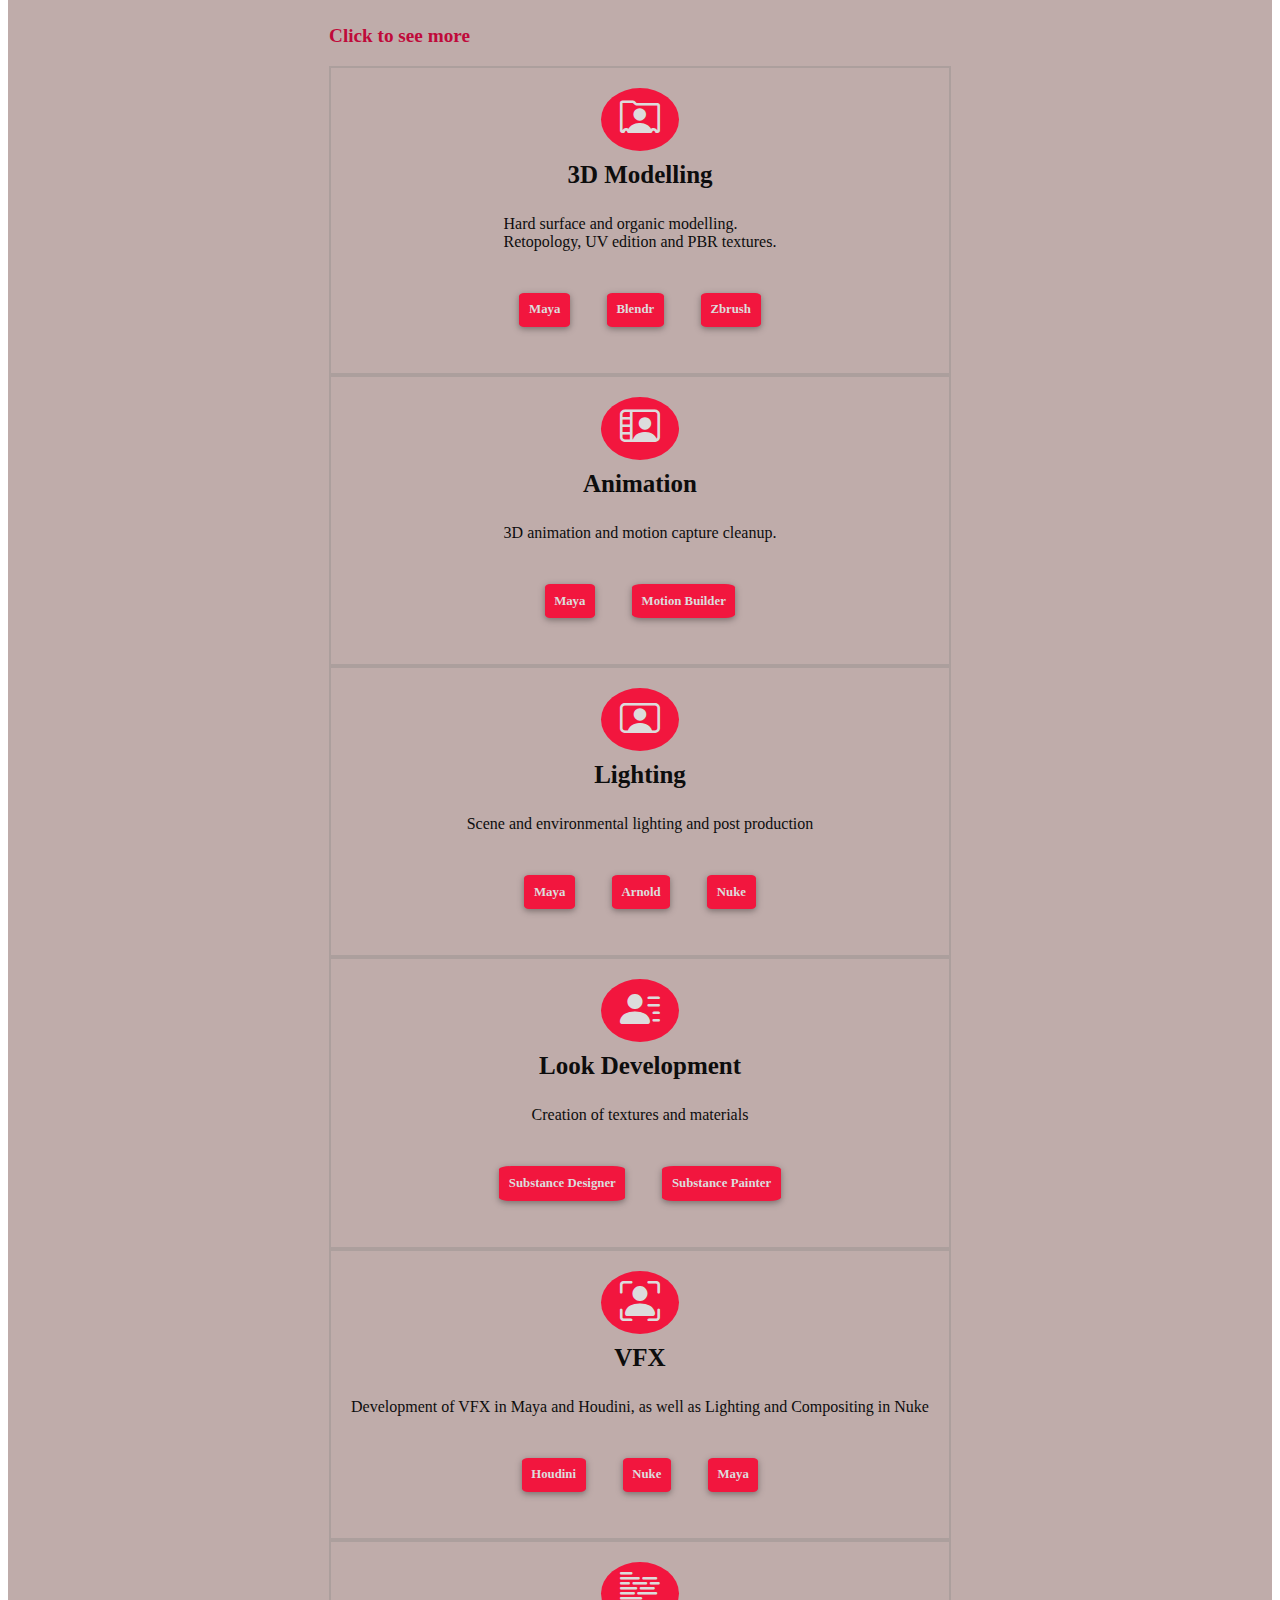
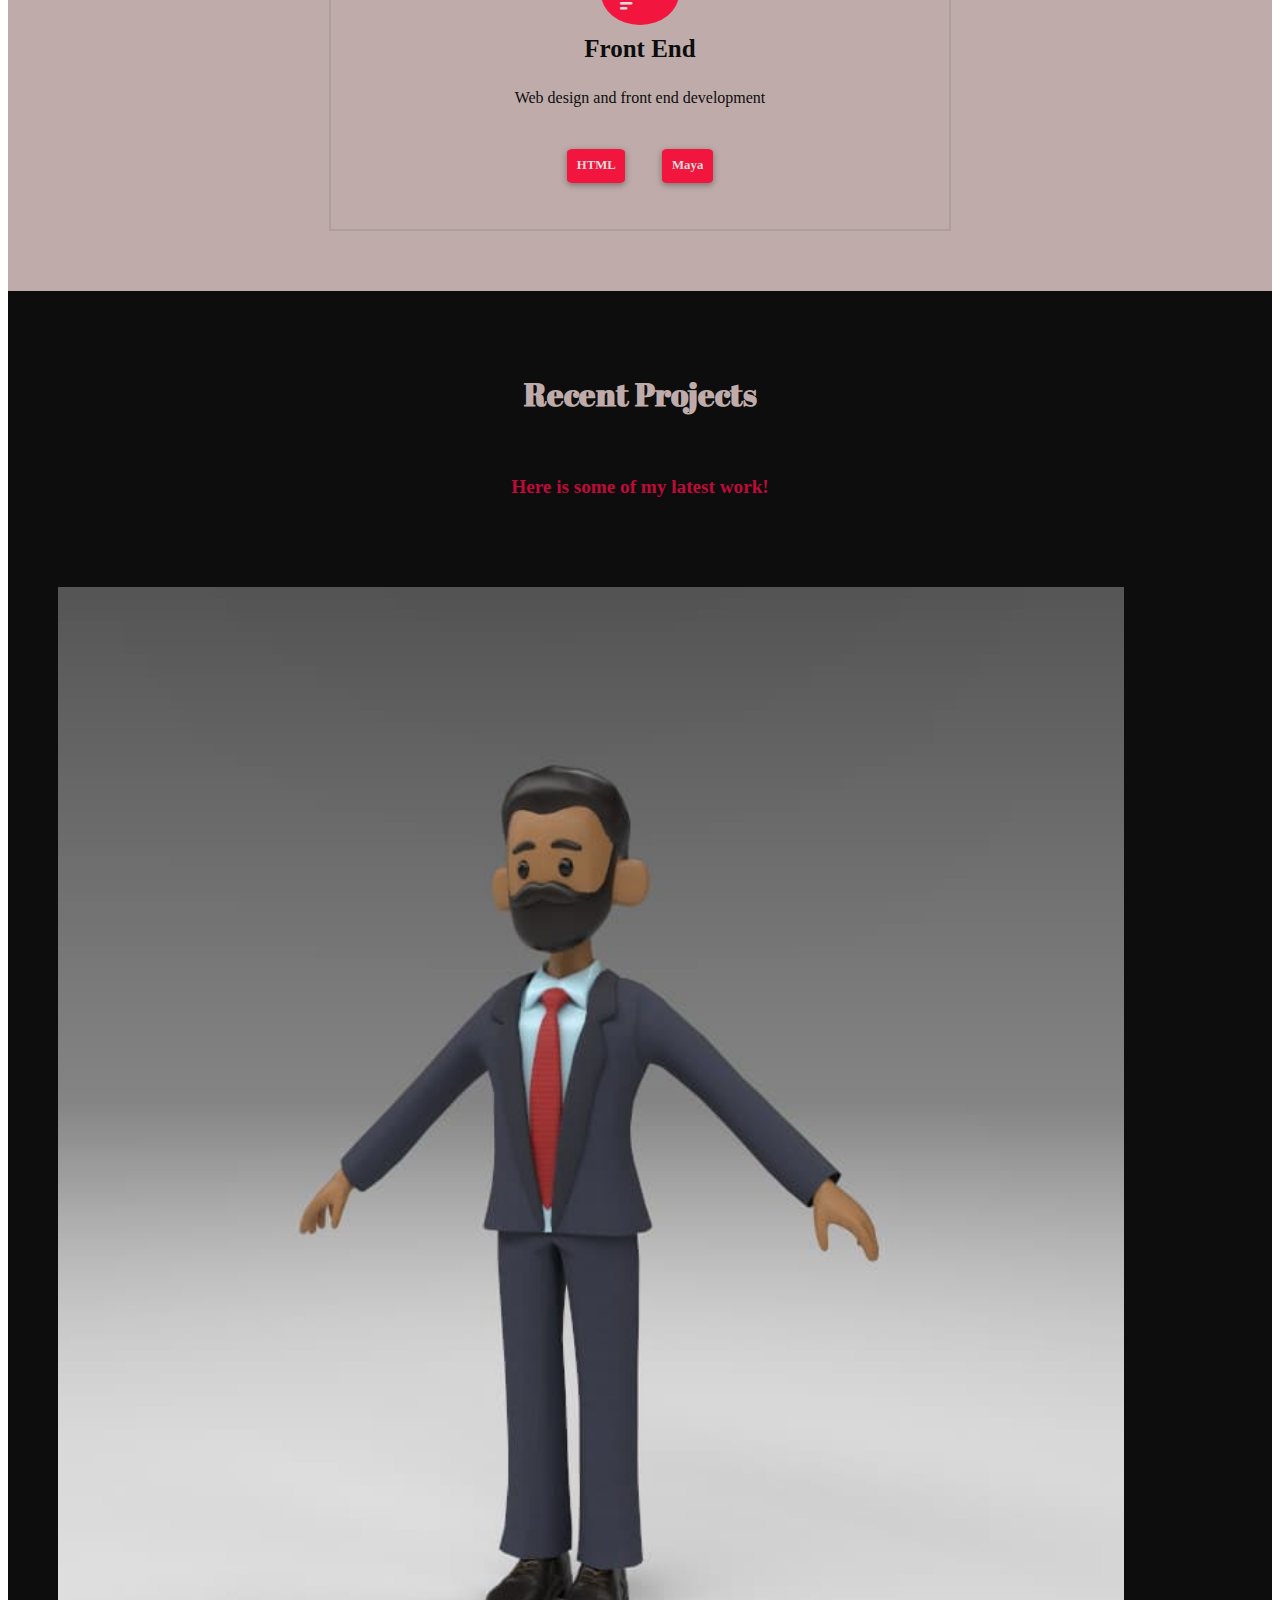
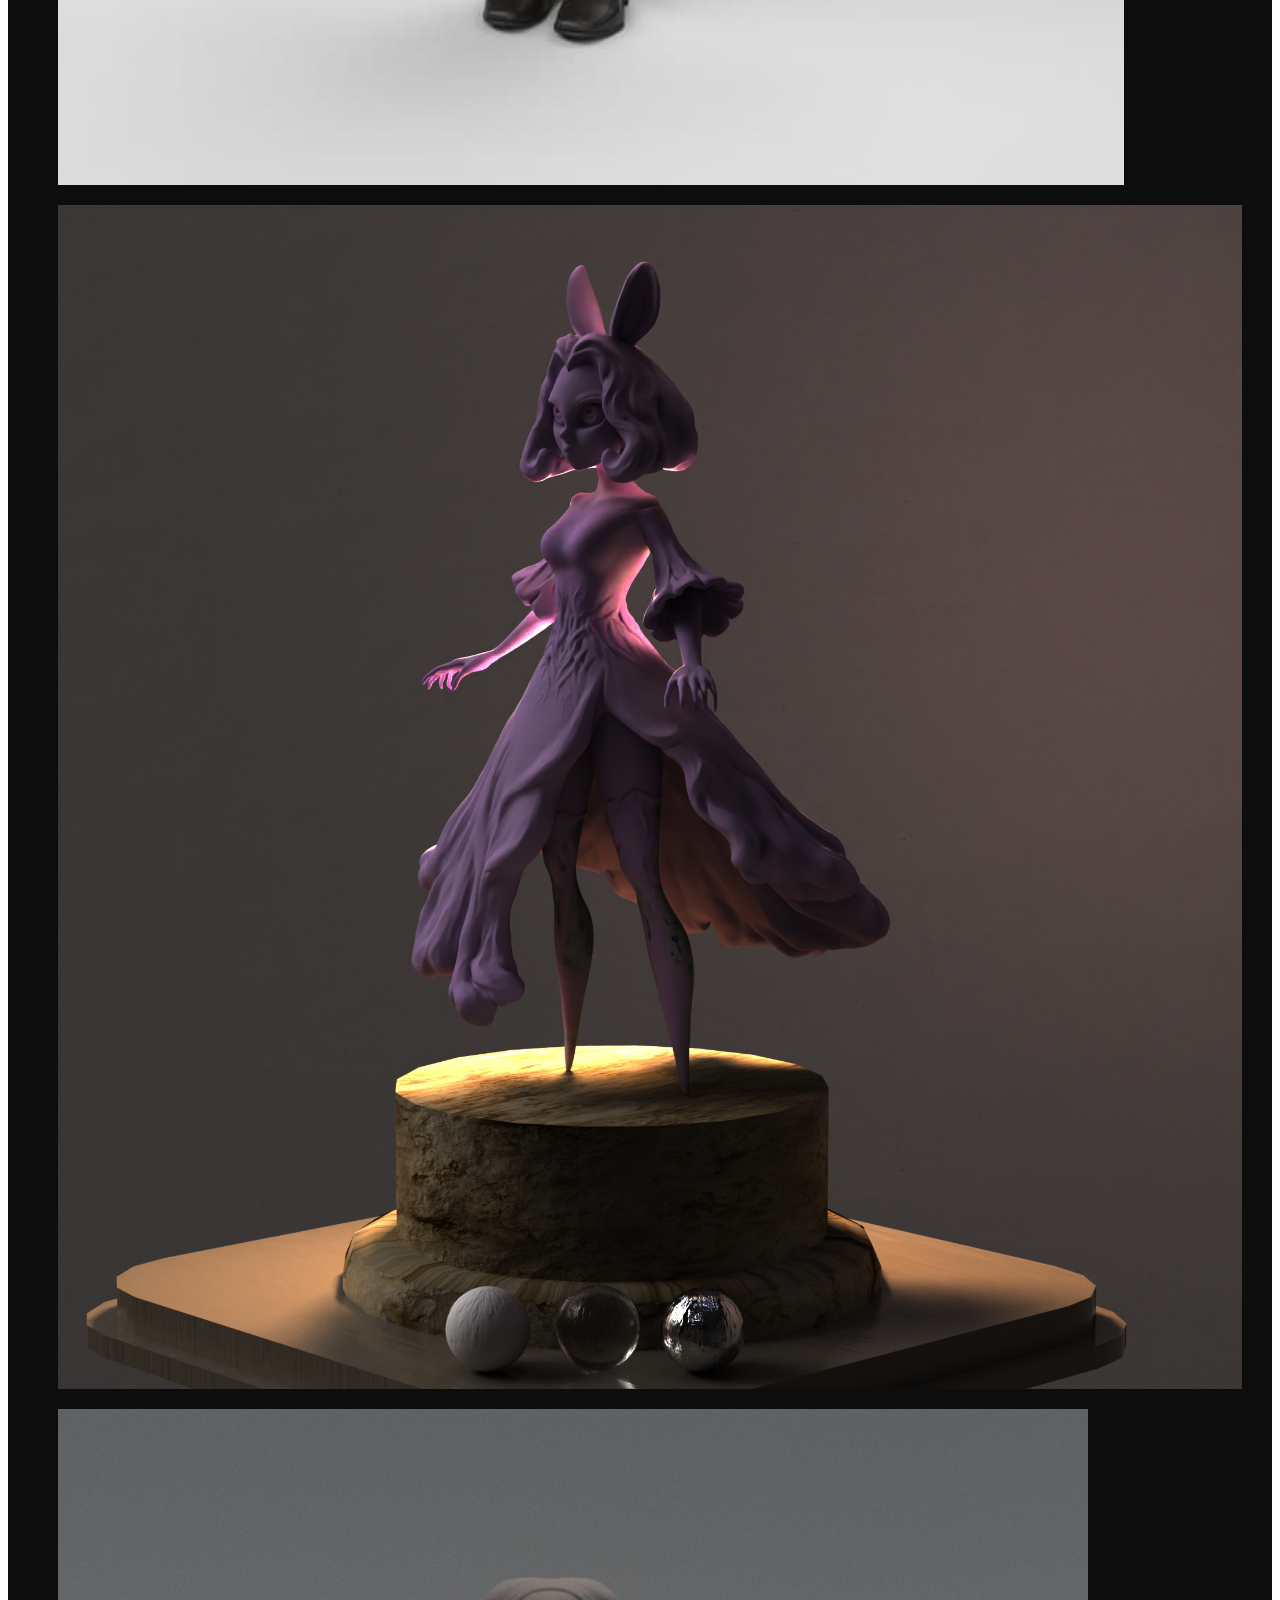
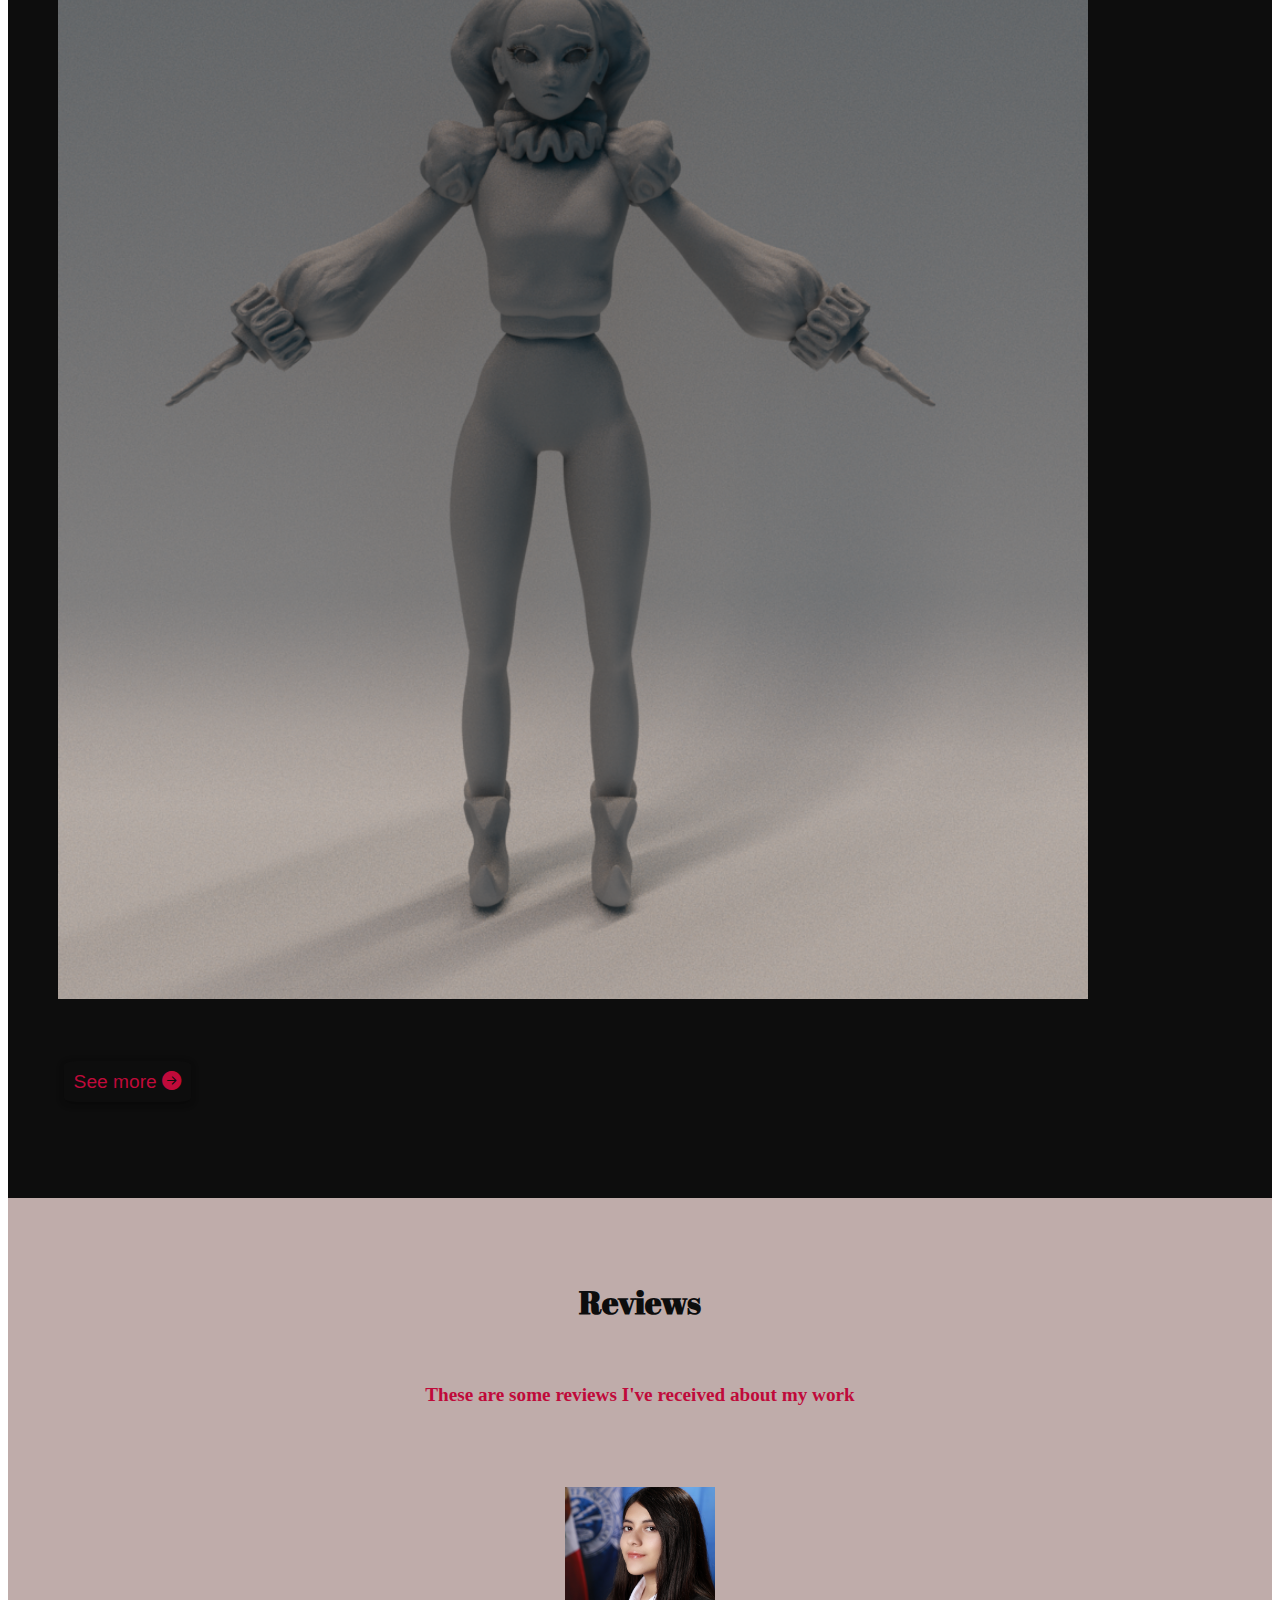
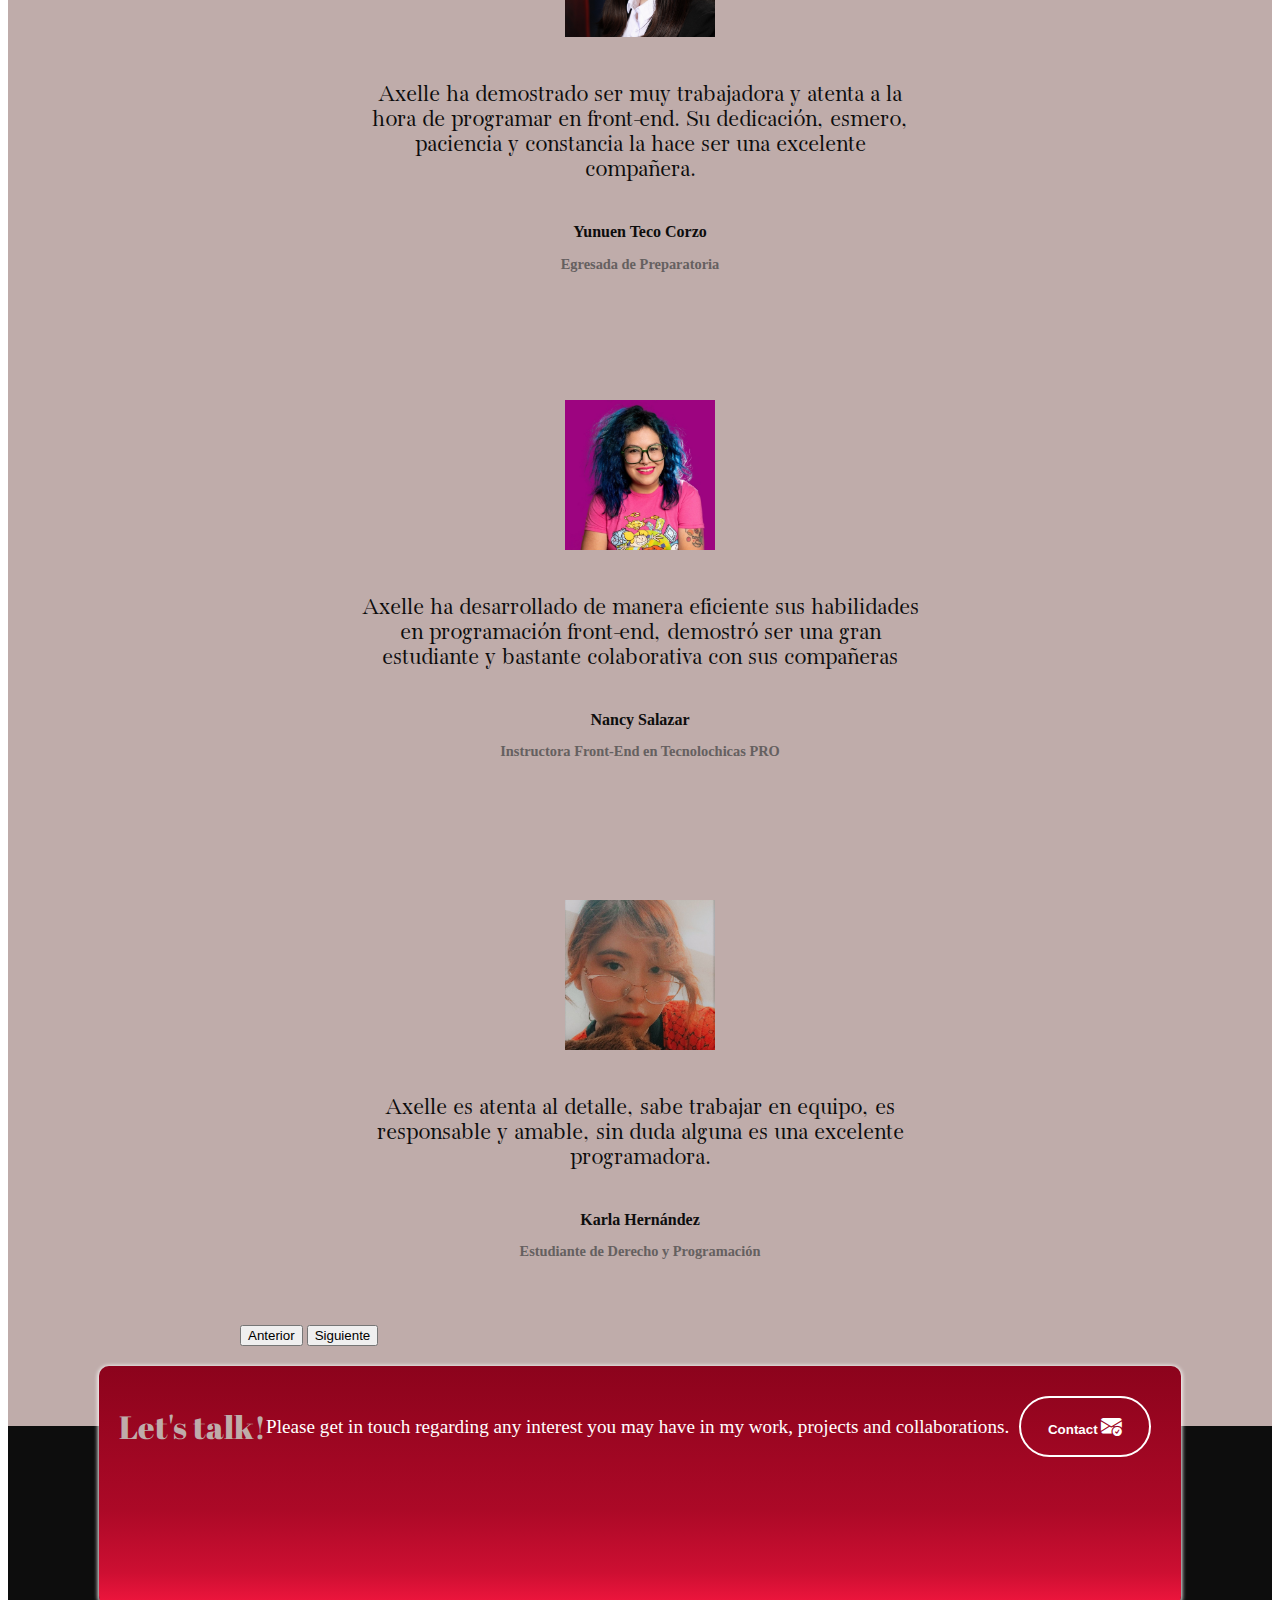
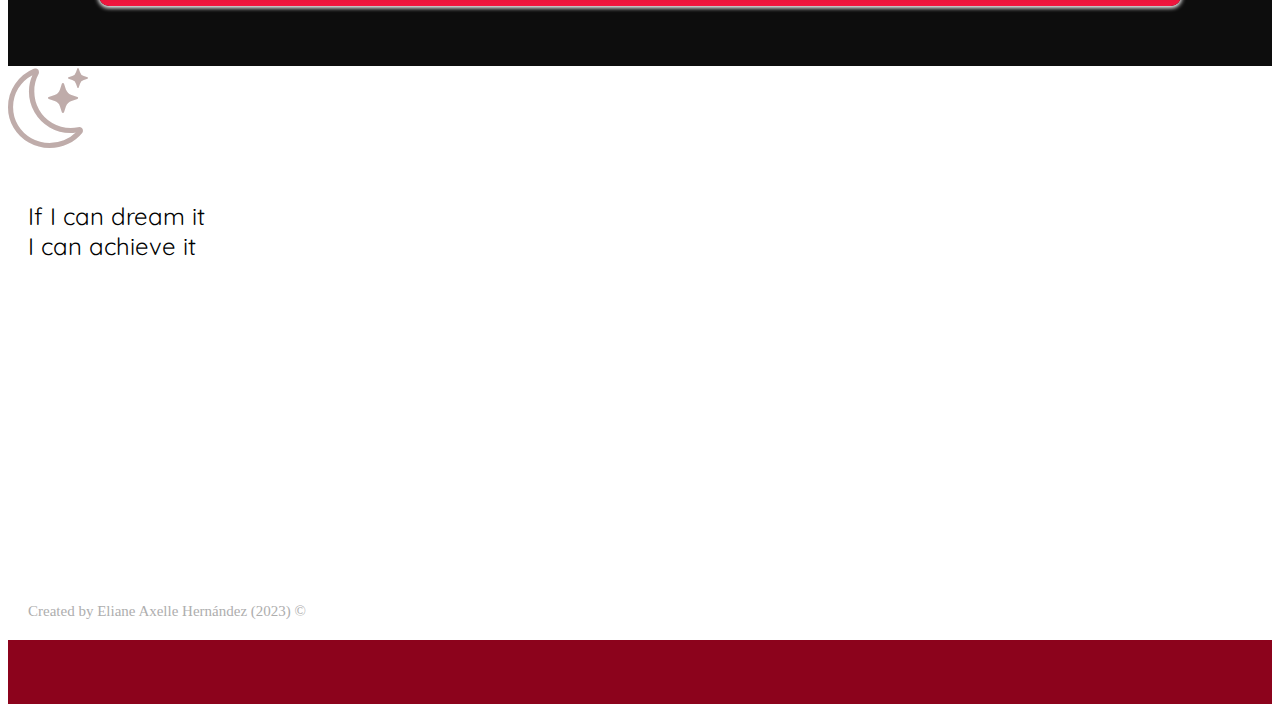
==== commit 7872525d: "Update index.html" ====
--- a/index.html
+++ b/index.html
@@ -65,7 +65,7 @@
 
     <!-- Floating Button-->
     <a href="#" class="float">
-      <i class="bi bi-arrow-up-short" style="color: #BFACAA;"></i>
+      <i class="bi bi-arrow-up-short" style="color: whitesmoke;"></i>
     </a>
 
 
@@ -104,22 +104,22 @@
     <!-- Cambia el <div> inicial por <a> para que todo el recuadro sea un link sin perder características-->
     <section class="experiencia seccion-clara">
       <div class="container text-center">
+        <h2 class="seccion-titulo">Experience</h2>
         <h3 class="seccion-descripcion" style="margin-top: 1rem;">Click to see more</h3>
         <div class="row">
           <!-- 3D Modelling -->
-          <a class="columna col-12 col-md-6" href="3d.html" style="text-decoration: none;">
+          <a class="columna col-12 col-md-4" href="3d.html" style="text-decoration: none;">
             <i class="bi bi-person-rolodex"></i>
             <p class="experiencia-titulo">3D Modelling</p>
-            <p>Management in both hard surface and organic modelling.<br> Experience ranging from characters to environment <br>and even high detailed industrial models.<br> Retopology, UV edition and PBR textures.</p>
+            <p>Hard surface and organic modelling.<br> Retopology, UV edition and PBR textures.</p>
             <div class="badges-contenedor">
               <span class="button">Maya</span>
               <span class="button">Blendr</span>
               <span class="button">Zbrush</span>
-              <span class="button">Substance</span>
             </div>
           </a>
           <!-- Animation -->
-          <a class="columna col-12 col-md-6" href="animation.html" style="text-decoration: none;">
+          <a class="columna col-12 col-md-4" href="animation.html" style="text-decoration: none;">
             <i class="bi bi-person-video2"></i>
             <p class="experiencia-titulo">Animation</p>
             <p>3D animation and motion capture cleanup.</p>
@@ -129,34 +129,58 @@
               <!-- <span class="badge text-bg-primary">Blogs</span> -->
             </div>
           </a>
+          <!-- Lighting -->
+          <a class="columna col-12 col-md-4" href="light.html" style="text-decoration: none;">
+            <i class="bi bi-person-video"></i>
+            <p class="experiencia-titulo">Lighting</p>
+            <p>Scene and environmental lighting and post production</p>
+            <div class="badges-contenedor">
+              <span class="button">Maya</span>
+              <span class="button">Arnold</span>
+              <span class="button">Nuke</span>
+            </div>
+          </a>
         </div>
 
         <div class="row">
-          <!-- VFX -->
-          <div class="columna col-12 col-md-6">
-            <i class="bi bi-person-bounding-box"></i>
-            <p class="experiencia-titulo">VFX</p>
-            <p>Development of VFX in Maya and Houdini, as well as Lighting and Compositing in Nuke</p>
+
+          <!-- LookDev-->
+          <div class="columna col-12 col-md-4">
+            <i class="bi bi-person-lines-fill"></i>
+            <p class="experiencia-titulo">Look Development</p>
+            <p>Creation of textures and materials</p>
             <div class="badges-contenedor">
-              <span class="button">Houdini</span>
-              <span class="button">Nuke</span>
-              <span class="button">Maya</span>
-            </div>
-          </div>
-
-          <!-- Front End-->
-          <div class="columna col-12 col-md-6">
-            <i class="bi bi-body-text"></i>
-            <p class="experiencia-titulo">Front End</p>
-            <p>Web design and front end development</p>
-            <div class="badges-contenedor">
-              <span class="button">HTML</span>
-              <span class="button">Maya</span>
-            </div>
-          </div>
-          
-        </div>
-      </div>
+              <span class="button">Substance Designer</span>
+              <span class="button">Substance Painter</span>
+            </div>
+          </div>
+
+        <!-- VFX -->
+        <div class="columna col-12 col-md-4">
+          <i class="bi bi-person-bounding-box"></i>
+          <p class="experiencia-titulo">VFX</p>
+          <p>Development of VFX in Maya and Houdini, as well as Lighting and Compositing in Nuke</p>
+          <div class="badges-contenedor">
+            <span class="button">Houdini</span>
+            <span class="button">Nuke</span>
+            <span class="button">Maya</span>
+          </div>
+        </div>
+
+        <!-- Front End-->
+        <div class="columna col-12 col-md-4">
+          <i class="bi bi-body-text"></i>
+          <p class="experiencia-titulo">Front End</p>
+          <p>Web design and front end development</p>
+          <div class="badges-contenedor">
+            <span class="button">HTML</span>
+            <span class="button">Maya</span>
+          </div>
+        </div>
+
+        </div>
+      </div>
+
     </section>
 
     <!-- Proyectos -->
@@ -267,7 +291,7 @@
       <br>
       <a href="https://www.artstation.com/u46455a73" target="_blank" rel="noopener noreferrer">
         <button type="button" class="button-2">
-          See more    
+          See more
           <i class="bi bi-arrow-right-circle-fill"></i>
         </button>
       </a>
@@ -277,7 +301,7 @@
     <section id="reviews" class="testimonios seccion-clara">
       <h2 class="seccion-titulo">Reviews</h2>
       <h3 class="seccion-descripcion">These are some reviews I've received about my work</h3>
-      
+
       <!-- Carrusel -->
       <div id="testimonios-carrusel" class="carousel carousel-dark slide" data-bs-ride="carousel">
         <div class="carousel-inner">
@@ -337,7 +361,7 @@
             </div>
             <div class="col-12 col-md-4">
               <a href="mailto:axelleho@outlook.com">
-                <button type="button">  
+                <button type="button">
                   Contact
                   <i class="bi bi-envelope-check-fill"></i>
                 </button>
@@ -347,9 +371,8 @@
         </div>
       </div>
     </section>
-    
     <!-- Pie de pagina (footer) -->
-    <footer class="seccion-oscura d-flex flex-column align-items-center justify-content-center"> 
+    <footer class="seccion-dark d-flex flex-column align-items-center justify-content-center">
       <!-- <img class="footer-logo" src="imagenes/moon-stars.svg" alt="Logo del portafolio"> -->
       <a>
         <i class="bi bi-moon-stars bi-xl" style="color: #BFACAA; font-size: 5rem;"></i>
@@ -376,9 +399,7 @@
       </div>
       <div class="derechos-de-autor">Created by Eliane Axelle Hernández (2023) &#169;</div>
 
-      <div class="footer-band">
-        
-      </div>
+      <div class="footer-band"></div>
     </footer>
 
     <script src="https://cdn.jsdelivr.net/npm/bootstrap@5.2.2/dist/js/bootstrap.bundle.min.js" integrity="sha384-OERcA2EqjJCMA+/3y+gxIOqMEjwtxJY7qPCqsdltbNJuaOe923+mo//f6V8Qbsw3" crossorigin="anonymous"></script>
--- a/style.css
+++ b/style.css
@@ -115,6 +115,7 @@
   align-items: center;
   justify-content: space-evenly;
   transition: all 0.2s ease-in;
+  color: #0D0D0D;
 }
 
 .experiencia .columna:hover {
@@ -489,4 +490,98 @@
 
 .my-float{
   margin: 10px;
-}+}
+
+
+/* 3D MODELLING */
+.angry-grid {
+  display: grid;
+
+  grid-template-rows: 1fr 1fr 1fr 1fr 1fr 1fr;
+  grid-template-columns: 1fr 1fr 1fr 1fr 1fr;
+
+  gap: 0px;
+  height: 100%;
+  padding: 0% 10%;
+
+}
+
+#item-0 {
+
+  background-color: #DE65BD;
+  grid-row-start: 1;
+  grid-column-start: 1;
+
+  grid-row-end: 4;
+  grid-column-end: 4;
+
+}
+#item-1 {
+
+  background-color: #6F57BB;
+  grid-row-start: 1;
+  grid-column-start: 4;
+
+  grid-row-end: 3;
+  grid-column-end: 6;
+
+}
+#item-2 {
+
+  background-color: #9D9F67;
+  grid-row-start: 3;
+  grid-column-start: 4;
+
+  grid-row-end: 4;
+  grid-column-end: 5;
+
+}
+#item-3 {
+
+  background-color: #DC59BC;
+  grid-row-start: 3;
+  grid-column-start: 5;
+
+  grid-row-end: 4;
+  grid-column-end: 6;
+
+}
+#item-4 {
+
+  background-color: #5D5E7D;
+  grid-row-start: 4;
+  grid-column-start: 3;
+
+  grid-row-end: 7;
+  grid-column-end: 6;
+
+}
+#item-5 {
+
+  background-color: #5BAF89;
+  grid-row-start: 4;
+  grid-column-start: 1;
+
+  grid-row-end: 5;
+  grid-column-end: 2;
+
+}
+#item-6 {
+
+  background-color: #DD89EF;
+  grid-row-start: 4;
+  grid-column-start: 2;
+
+  grid-row-end: 5;
+  grid-column-end: 3;
+
+}
+#item-7 {
+
+  background-color: #5F5DDE;
+  grid-row-start: 5;
+  grid-column-start: 1;
+
+  grid-row-end: 7;
+  grid-column-end: 3;
+}
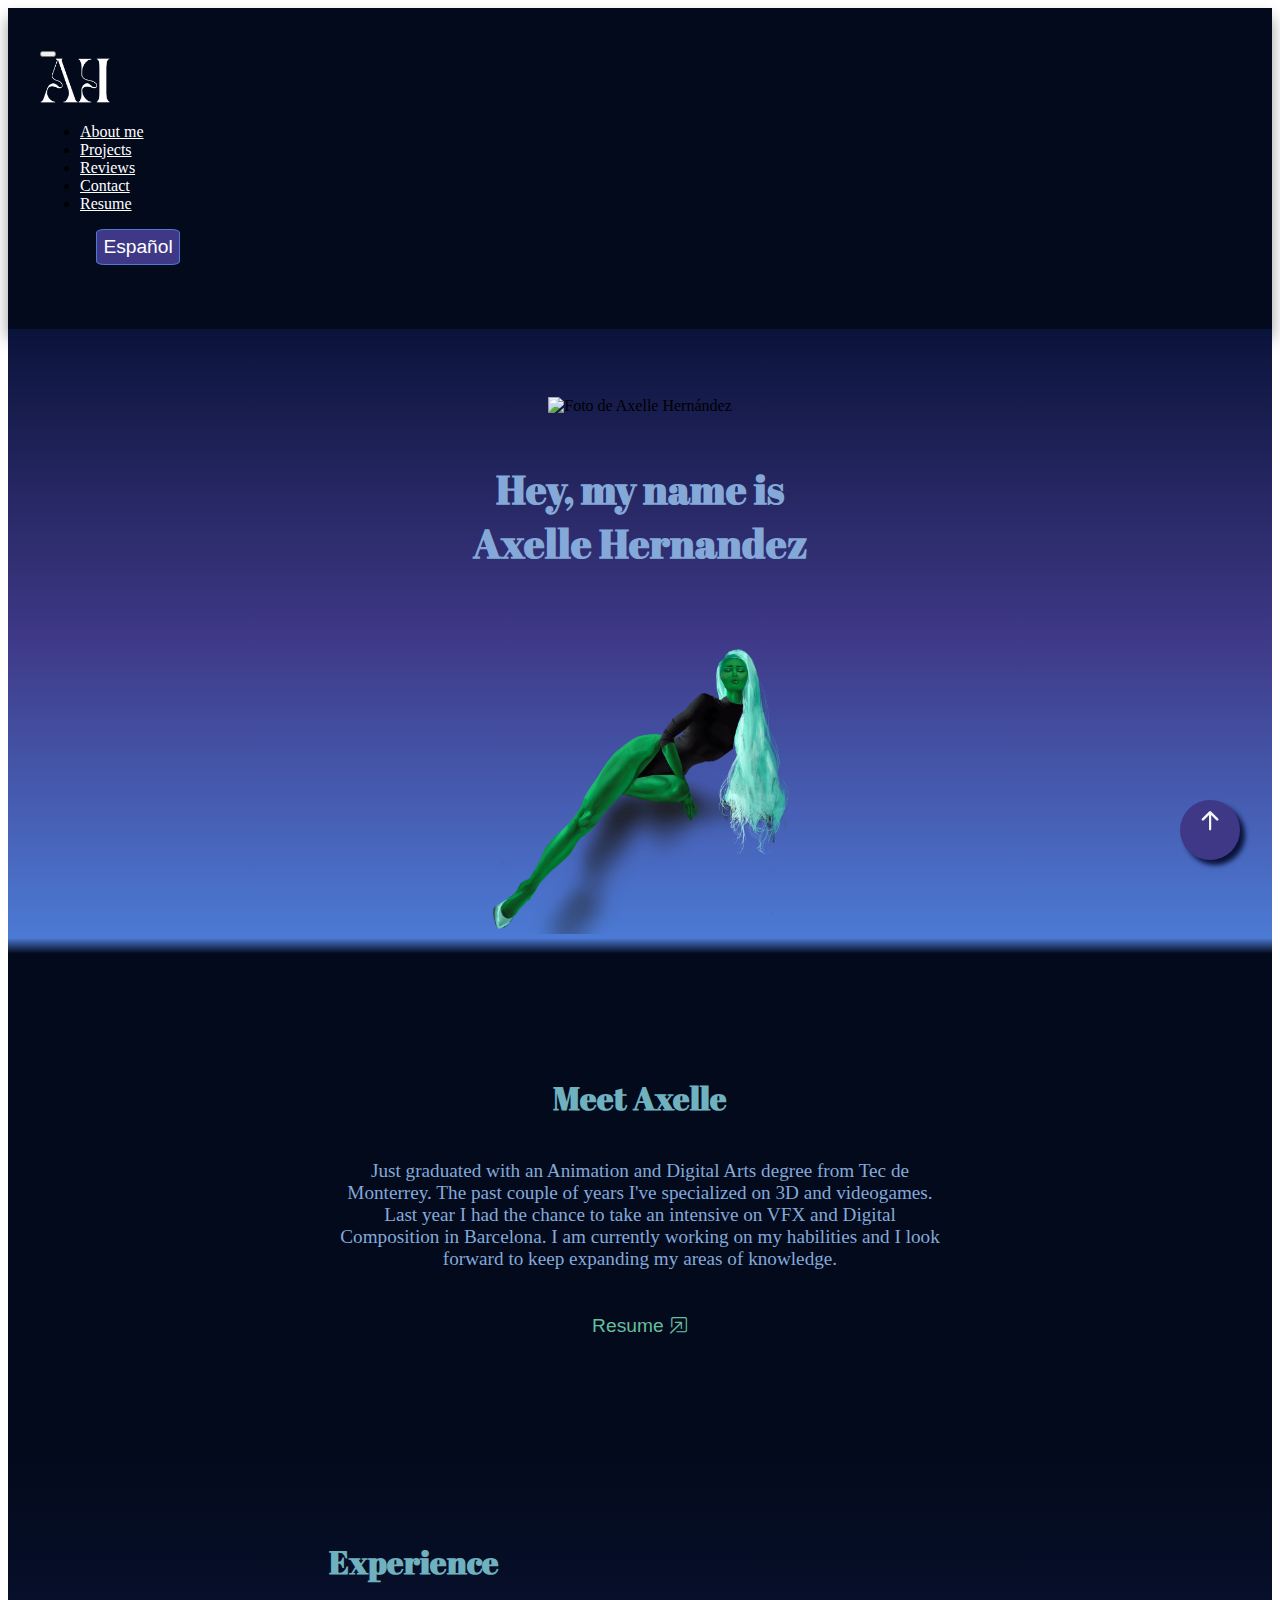
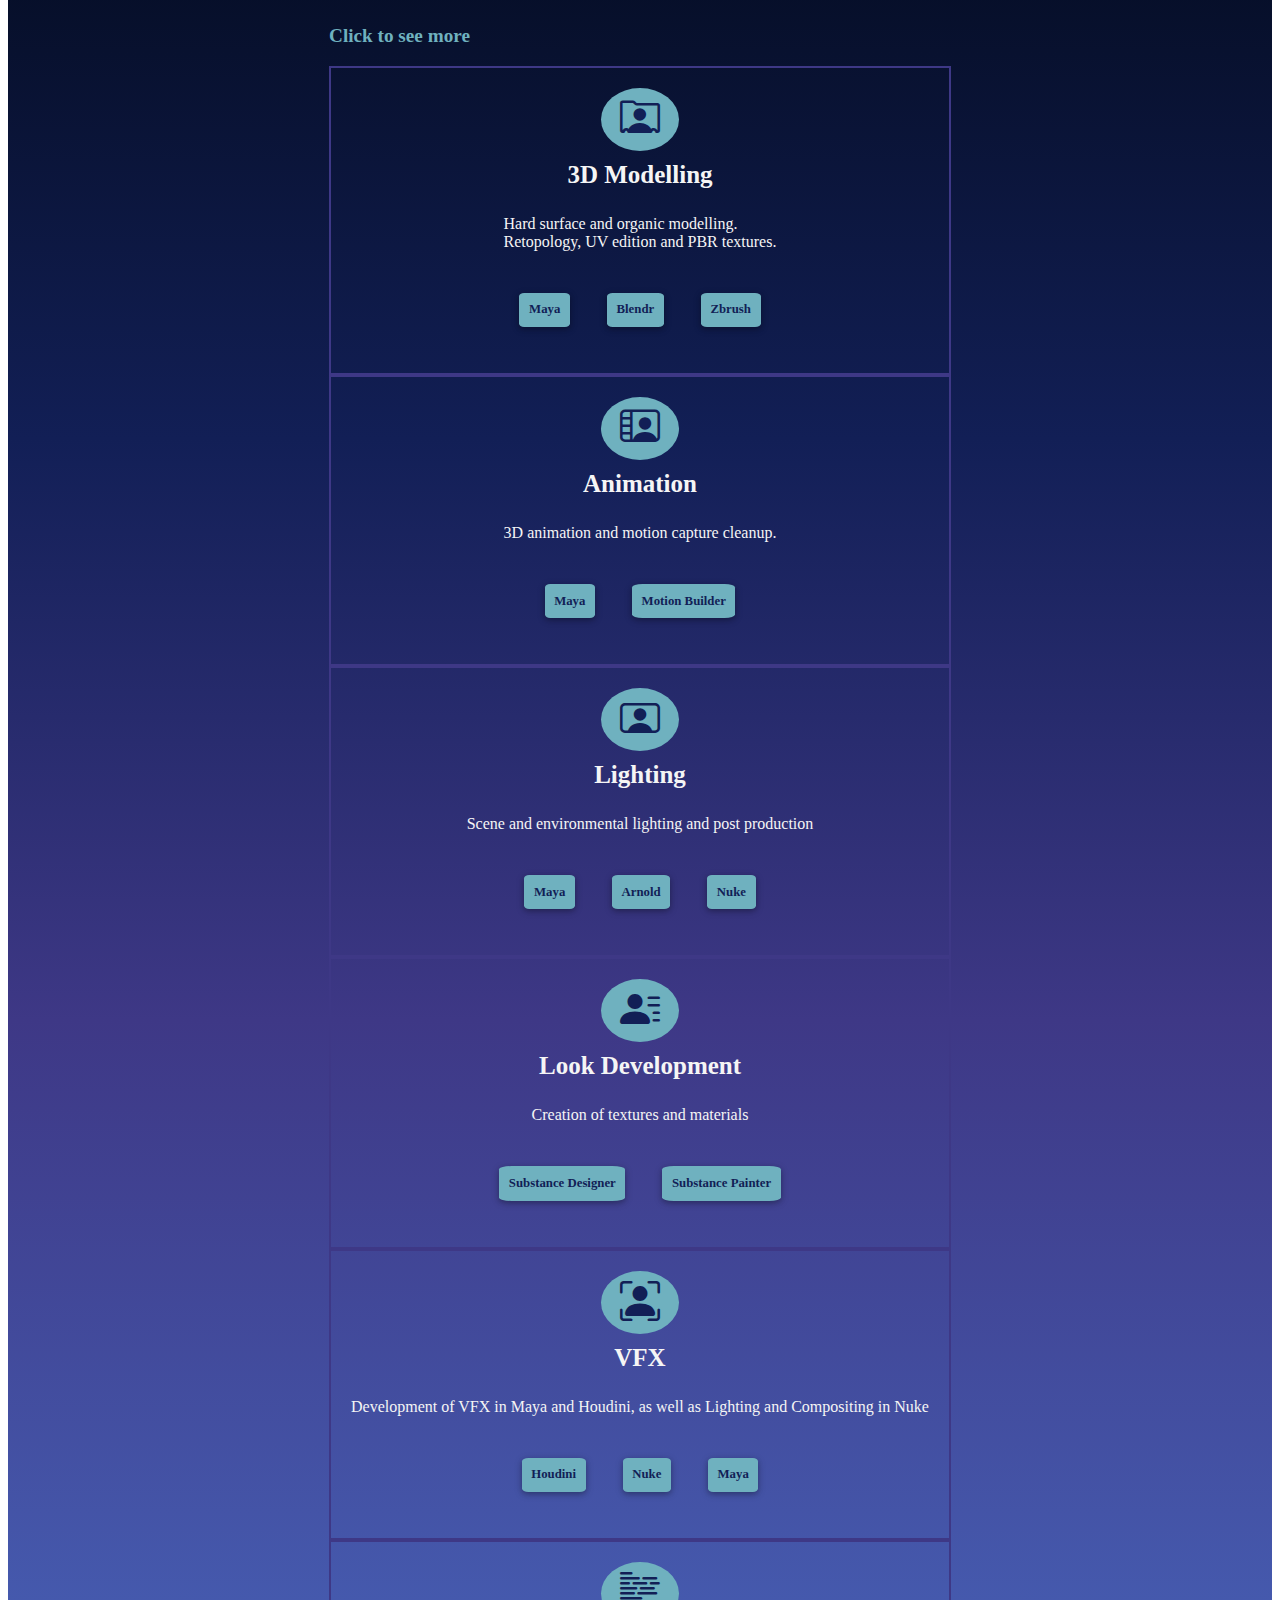
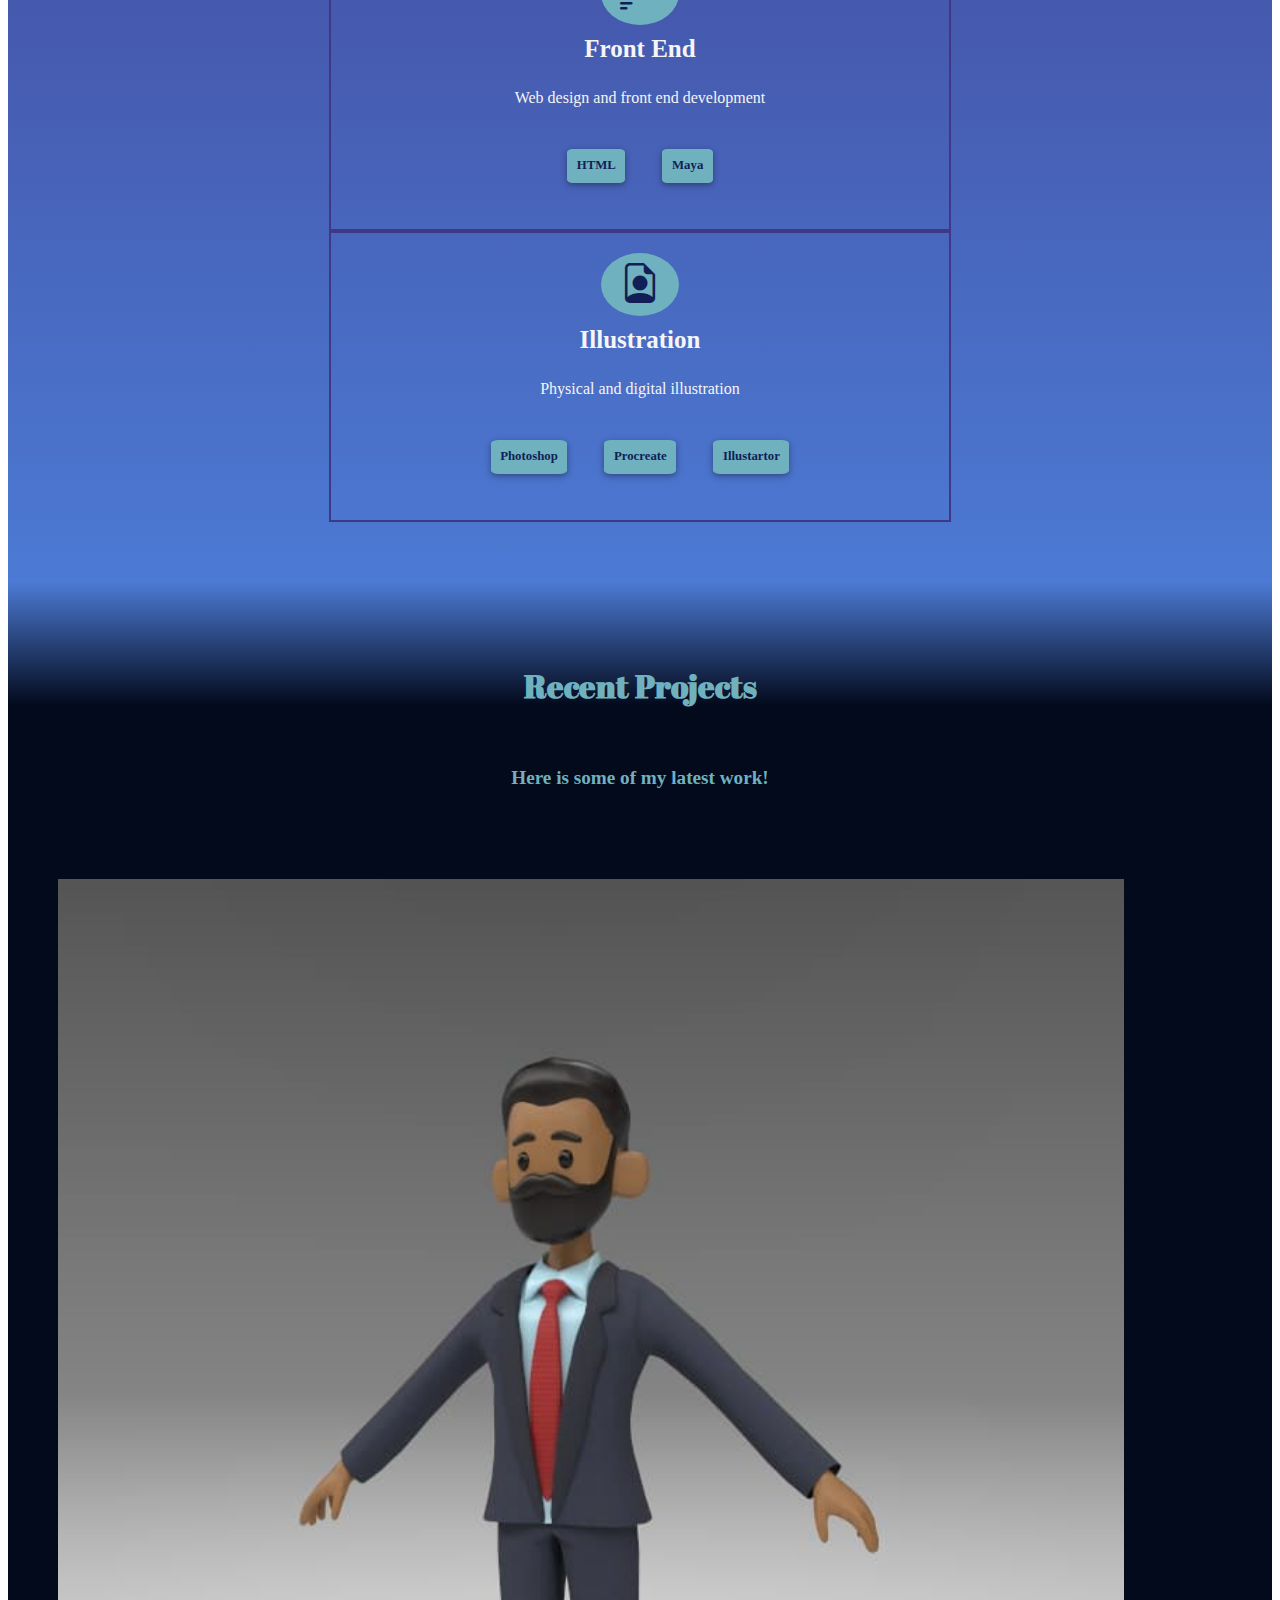
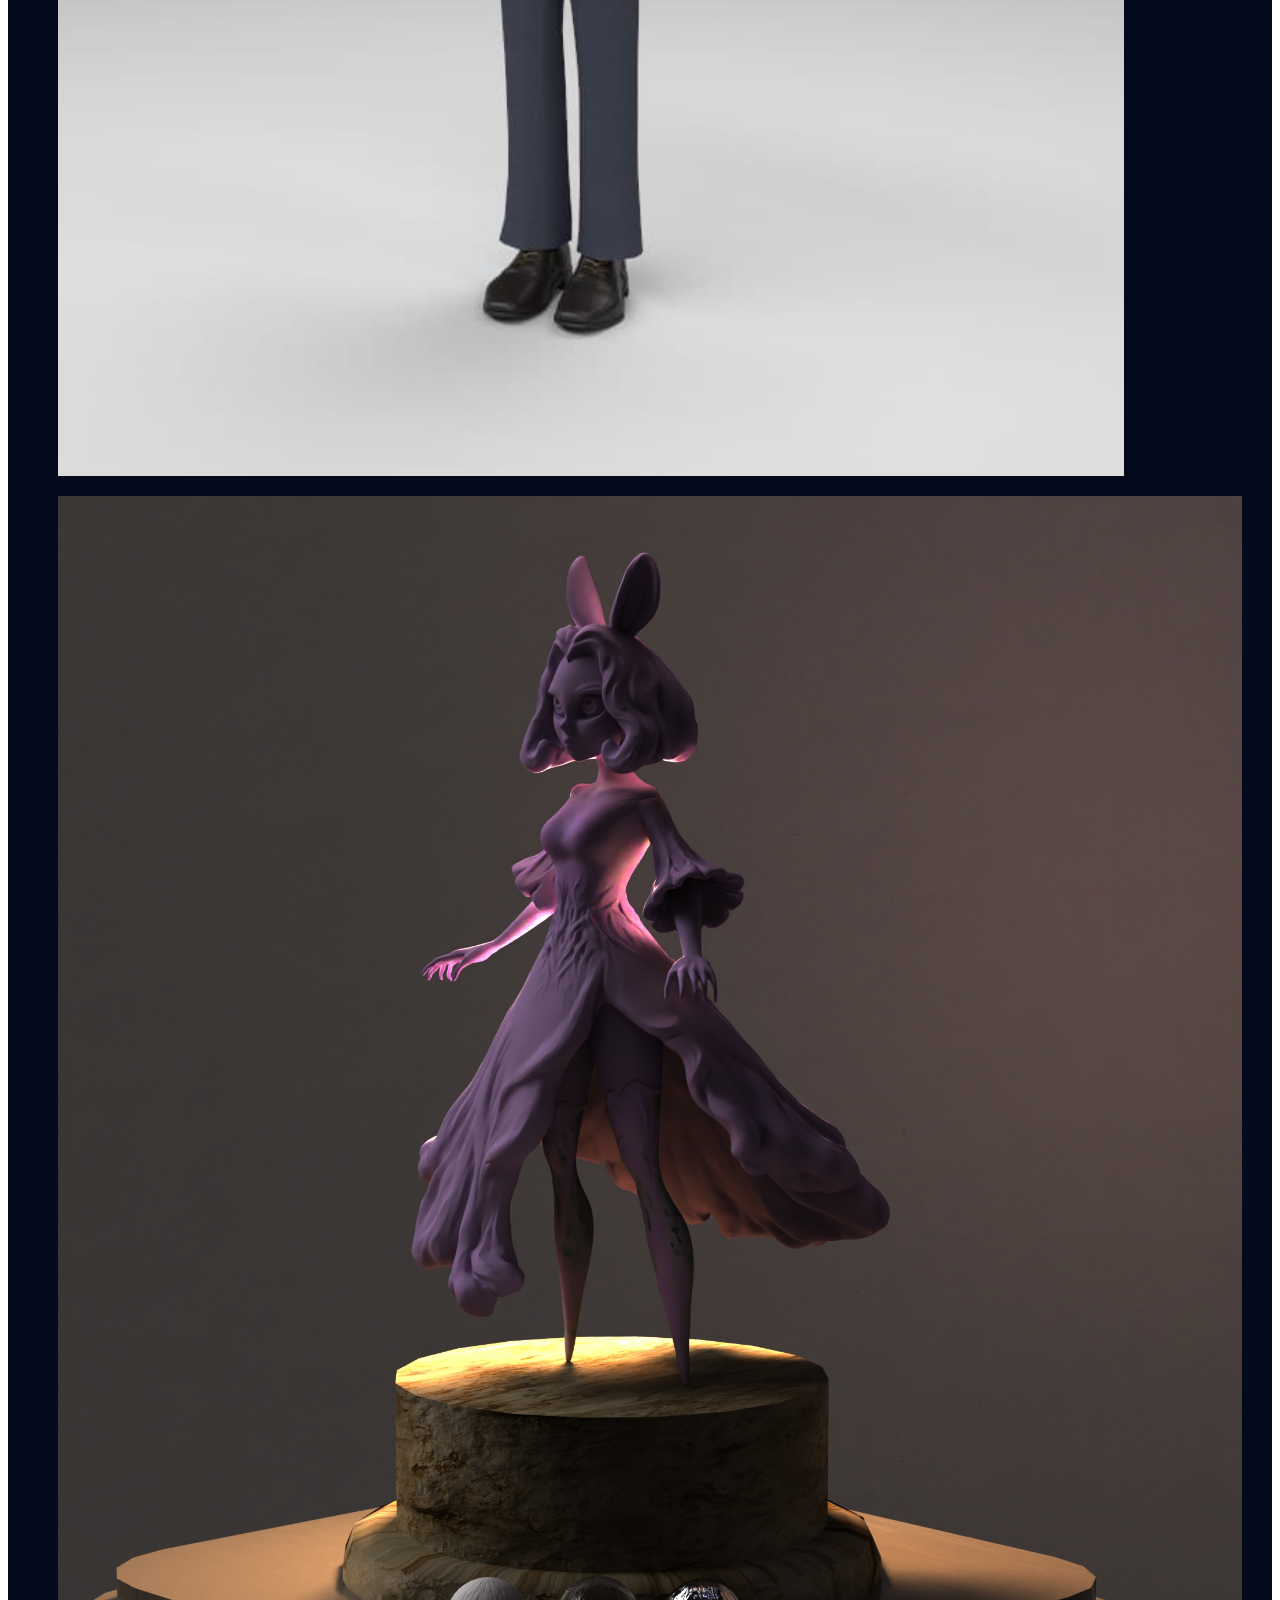
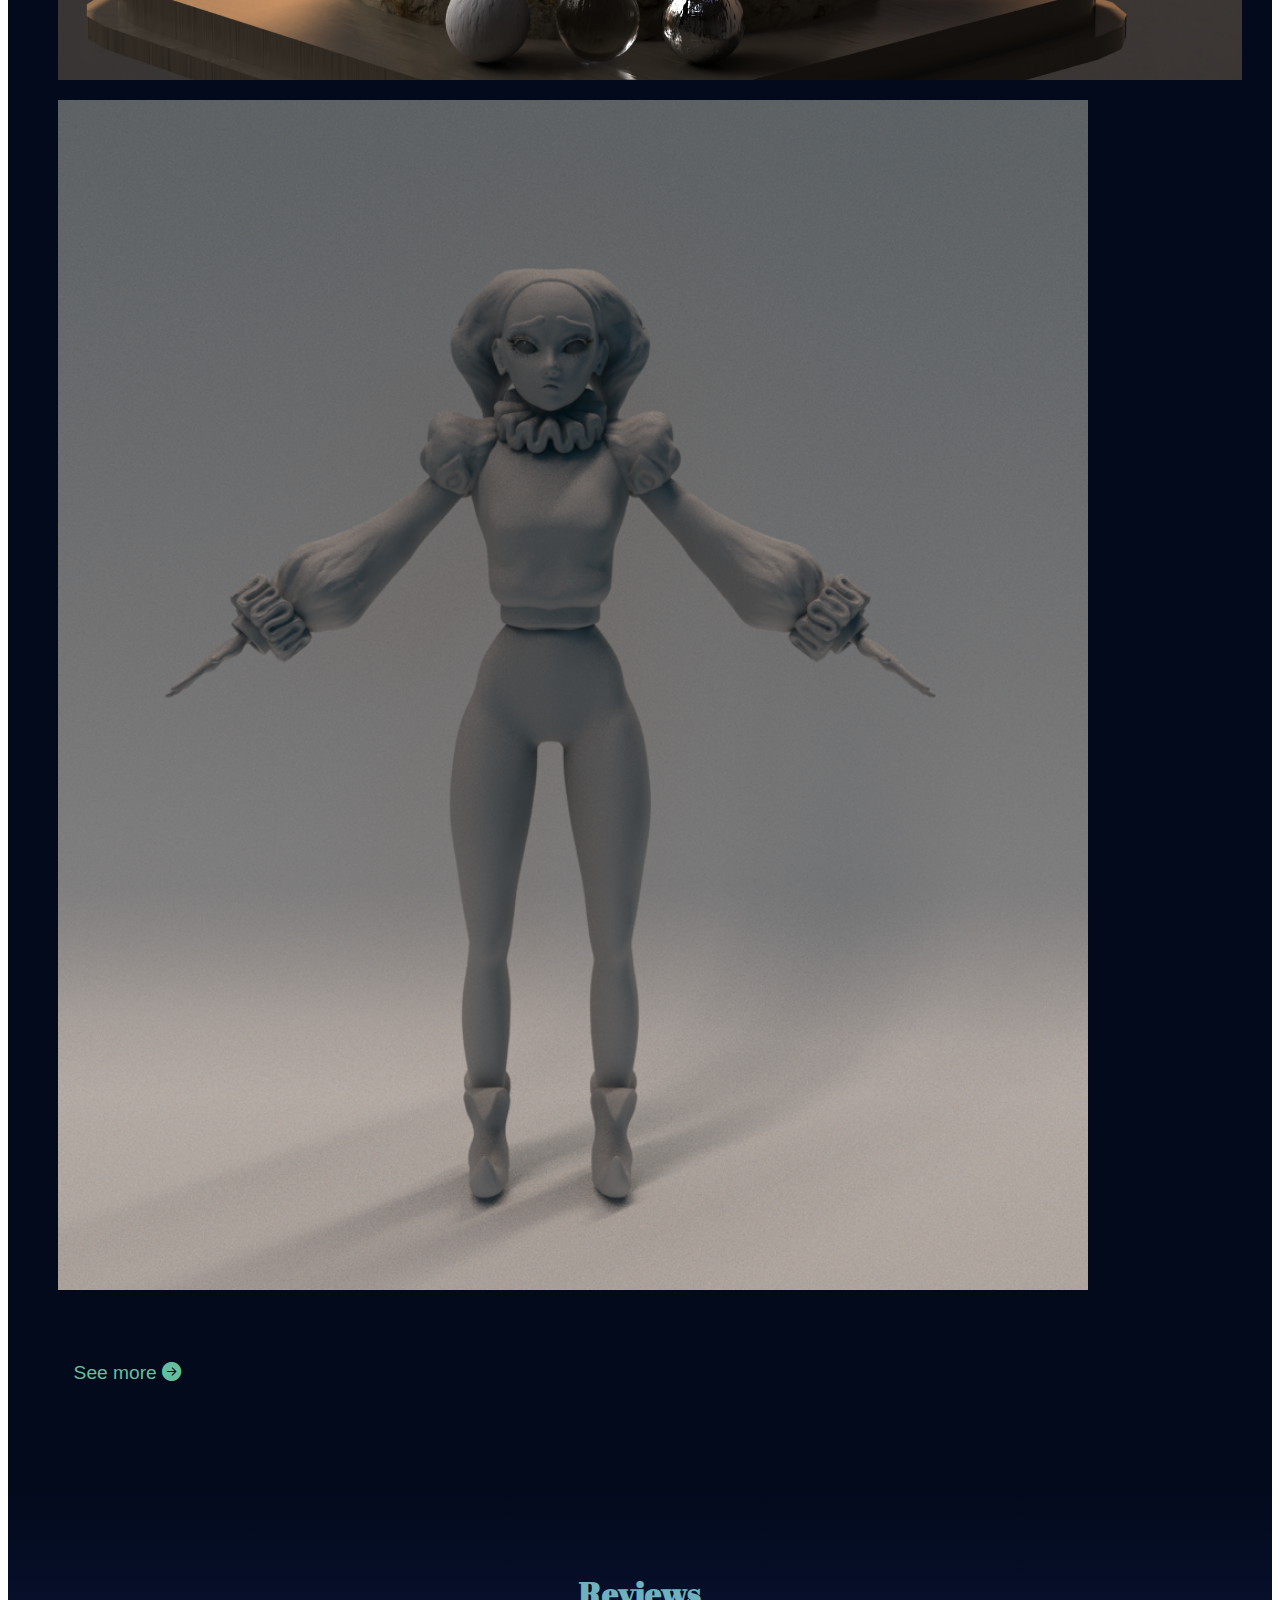
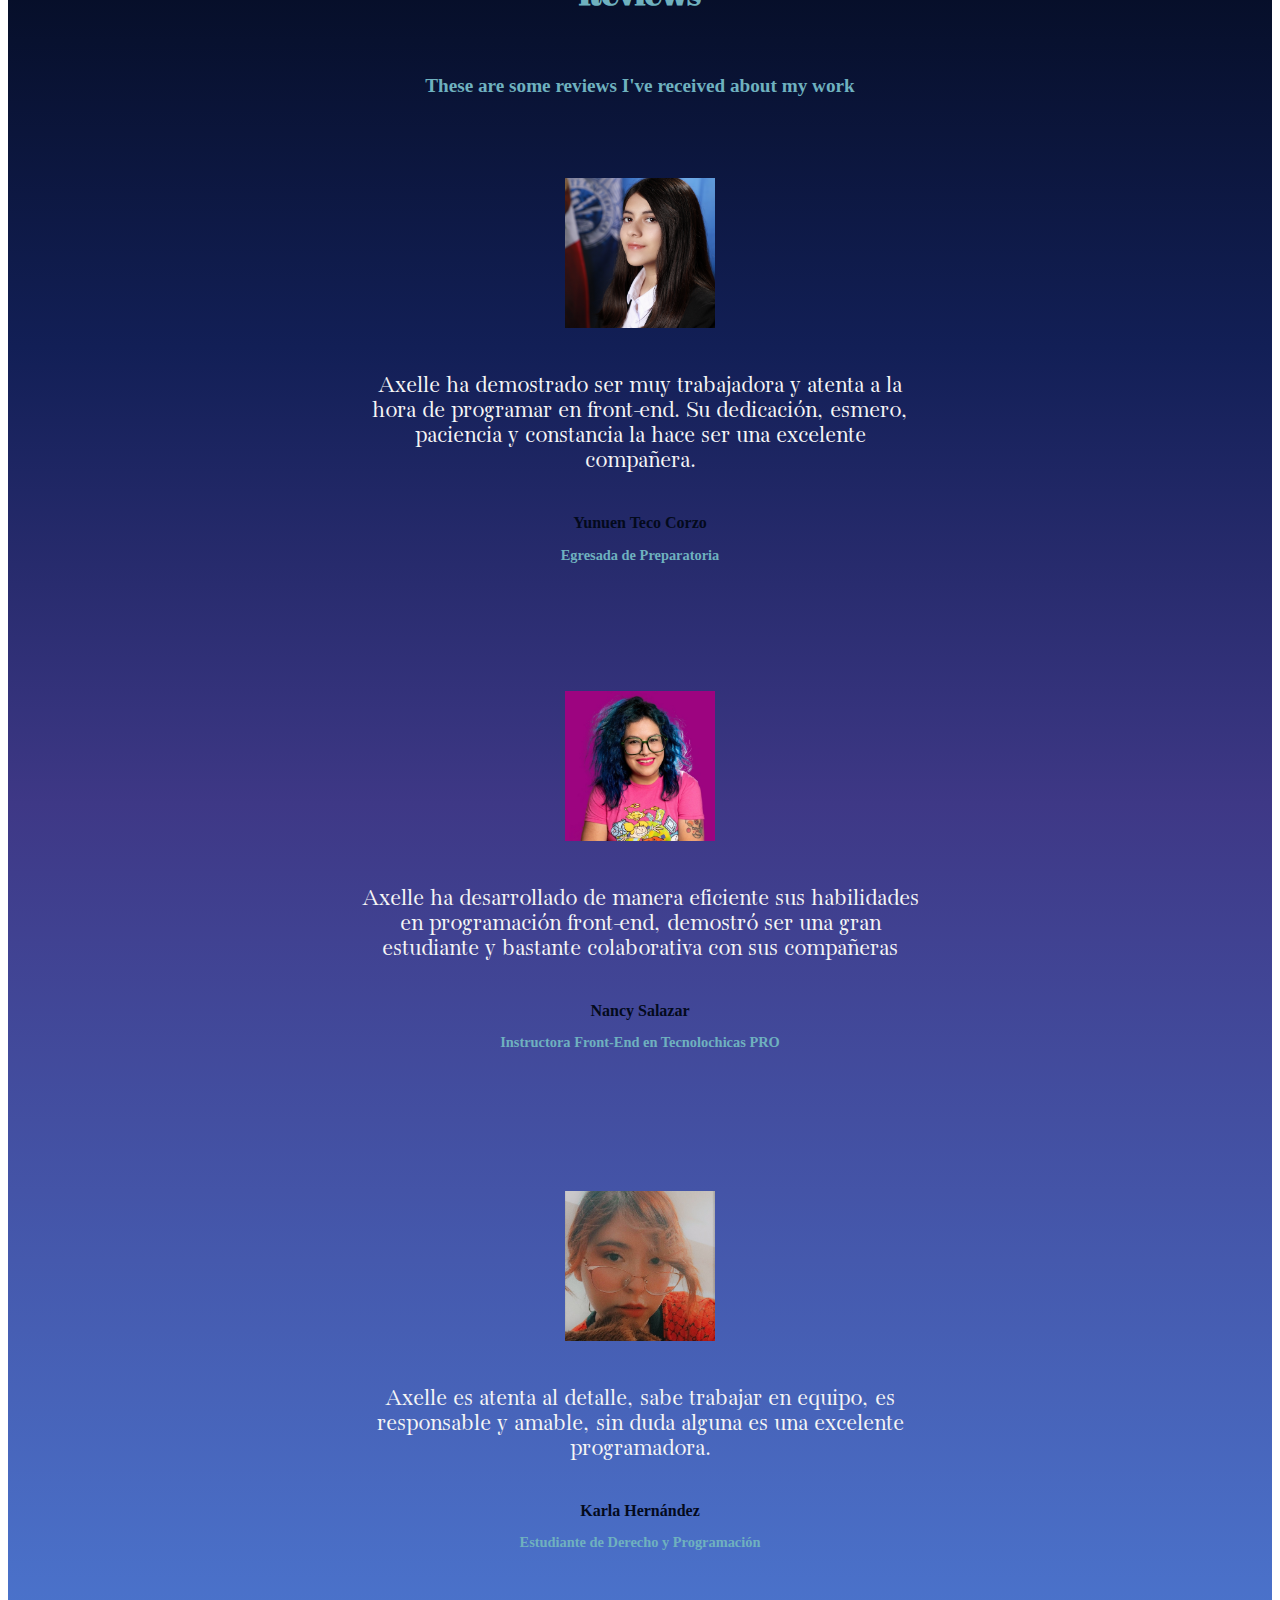
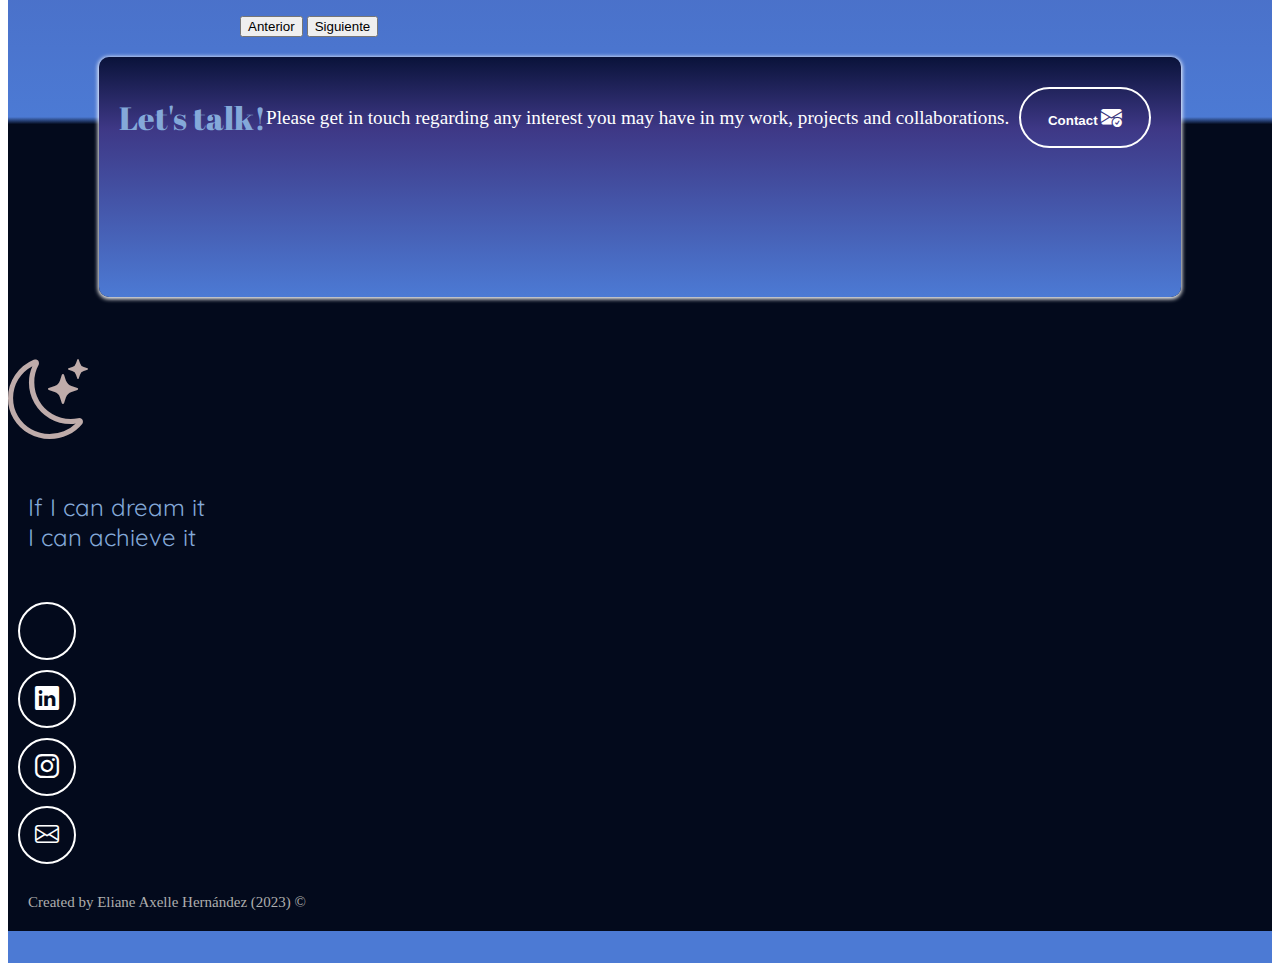
==== commit b80ecaa3: "Update index.html" ====
--- a/index.html
+++ b/index.html
@@ -106,7 +106,9 @@
       <div class="container text-center">
         <h2 class="seccion-titulo">Experience</h2>
         <h3 class="seccion-descripcion" style="margin-top: 1rem;">Click to see more</h3>
-        <div class="row">
+
+        <div class="row" style="justify-content: center;">
+
           <!-- 3D Modelling -->
           <a class="columna col-12 col-md-4" href="3d.html" style="text-decoration: none;">
             <i class="bi bi-person-rolodex"></i>
@@ -140,9 +142,9 @@
               <span class="button">Nuke</span>
             </div>
           </a>
-        </div>
-
-        <div class="row">
+        </div> <!-- row -->
+
+        <div class="row" style="justify-content: center;">
 
           <!-- LookDev-->
           <div class="columna col-12 col-md-4">
@@ -177,6 +179,20 @@
             <span class="button">Maya</span>
           </div>
         </div>
+
+        <div class="row" style="justify-content: center;">
+          <!-- Front End-->
+          <a class="columna col-12 col-md-4" href="illustration.html" style="text-decoration: none;">
+            <i class="bi bi-file-earmark-person"></i>
+            <p class="experiencia-titulo">Illustration</p>
+            <p>Physical and digital illustration</p>
+            <div class="badges-contenedor">
+              <span class="button">Photoshop</span>
+              <span class="button">Procreate</span>
+              <span class="button">Illustartor</span>
+            </div>
+            </a>
+        </div> <!-- row -->
 
         </div>
       </div>
--- a/style.css
+++ b/style.css
@@ -2,14 +2,14 @@
 
 .navbar {
   padding: 2rem;
-  
-  background-color: #8C031C;
+
+  background-color: #030A1C;
   box-shadow: 0 10px 15px 0 rgba(0.5,0,0,.4);
 }
 
 .navbar-collapse {
   align-items: center;
-  justify-content: space-between;  
+  justify-content: space-between;
 }
 
 /* Estilos generales */
@@ -24,17 +24,26 @@
 h1 {
   font-size: 2.5rem;
   font-family: 'Abril Fatface', cursive;
-  color: #aeaeae;
+  color: #84A9D9;
+}
+
+h2 {
+  color: #6FB1BF
 }
 
 .seccion-oscura {
-  color: #BFACAA;
-  background-color: #0D0D0D;
+  color: #84A9D9;
+  background: linear-gradient(0deg, rgba(3,10,28,1) 97%, rgba(76,122,212,1) 100%);
 }
 
 .seccion-clara {
-  color: #0D0D0D;
-  background-color: #BFACAA;
+  color: #030A1C;
+  background: linear-gradient(0deg, rgba(76,122,212,1) 0%, rgba(62,56,134,1) 50%, rgba(18,31,86,1) 75%, rgba(3,10,28,1) 100%);
+}
+
+.seccion-dark {
+  color: #84A9D9;
+  background-color: #030A1C;
 }
 
 .seccion-titulo {
@@ -45,7 +54,7 @@
 
 .seccion-descripcion {
   font-size: 1.2rem;
-  color: #BF0A3A;
+  color: #6FB1BF;
 }
 
 .seccion-texto {
@@ -69,7 +78,7 @@
 
 .hero {
   /* background-color: #0D0D0D; */
-  background: linear-gradient(0deg, rgba(13,13,13,1) 0%, rgba(71,71,71,1) 100%);
+  background: linear-gradient(0deg, rgba(76,122,212,1) 0%, rgba(62,56,134,1) 50%, rgba(10,19,58,1) 100%);
   min-height: 450px;
   text-align: center;
 }
@@ -86,7 +95,7 @@
 
 .hero-principal h2 {
   font-size: 1.5rem;
-  color: #615151;
+  color: #4C7AD4;
 }
 
 /* Sobre mi */
@@ -109,24 +118,24 @@
 
 .experiencia .columna {
   padding: 20px;
-  border: 2px solid #8080804d;
+  border: 2px solid #3E3886;
   display: flex;
   flex-direction: column;
   align-items: center;
   justify-content: space-evenly;
   transition: all 0.2s ease-in;
-  color: #0D0D0D;
+  color: whitesmoke;
 }
 
 .experiencia .columna:hover {
-  color: white;
-  background-color: #8C031C;
+  color: whitesmoke;
+  background-color: #121F56;
 }
 
 .experiencia i {
   font-size: 2.5rem;
-  color: gainsboro;
-  background-color: #F2163E;
+  color: #121F56;
+  background-color: #6FB1BF;
   padding: 8px 19px;
   border-radius: 50%;
 }
@@ -150,14 +159,14 @@
 
 .button {
   border: none;
-  color: gainsboro;
+  color: #121F56;
   padding: .6rem .6rem;
   text-align: center;
   text-decoration: none;
   display: inline-block;
   font-size: .8rem;
   margin: 1rem 1rem;
-  background-color: #F2163E;
+  background-color: #6FB1BF;
   border-radius: 10%;
   -webkit-border-radius: 10%;
   -moz-border-radius: 10%;
@@ -226,29 +235,30 @@
 
 .button-2 {
   border: none;
-  color: #BF0A3A;
+  color: #65BF9E;
   padding: .6rem .6rem;
   text-align: center;
   text-decoration: none;
   display: inline-block;
   font-size: 1.2rem;
   margin: 1rem 1rem;
-  background-color: #0D0D0D;
+  /*background-color: #0D0D0D;*/
+  background-color: transparent;
   border-radius: 10%;
   -webkit-border-radius: 10%;
   -moz-border-radius: 10%;
   -ms-border-radius: 10%;
   -o-border-radius: 10%;
-  box-shadow: 0 2px 8px 0 rgba(0,0,0,0.2), 0 2px 5px 0 rgba(0,0,0,0.19);
+  /*box-shadow: 0 2px 8px 0 rgba(0,0,0,0.2), 0 2px 5px 0 rgba(0,0,0,0.19);*/
 }
 
 .button-2:hover{
   color: #0D0D0D;
-  background-color: #BF0A3A;
+  background-color: #65BF9E;
 }
 
 .button-3 {
-  border: 1px solid #914e5b;
+  border: 1px solid #4C7AD4;
   color: white;
   padding: .4rem .4rem;
   text-align: center;
@@ -256,7 +266,7 @@
   display: inline-block;
   font-size: 1.2rem;
   margin: 1rem 1rem;
-  background-color: #8C031C;
+  background-color: #3E3886;
   border-radius: 10%;
   -webkit-border-radius: 10%;
   -moz-border-radius: 10%;
@@ -299,6 +309,7 @@
   font-size: 25px;
   text-align: center;
   font-family: 'Bacasime Antique', serif;
+  color: whitesmoke;
 }
 
 .testimonio-info {
@@ -316,7 +327,7 @@
 
 .testimonio-info .cargo {
   font-size: 0.9rem;
-  color: #656060;
+  color: #6FB1BF;
 }
 
 /* Contacto */
@@ -329,7 +340,7 @@
 
 .contacto .rectangulo {
   margin-top: -5rem;
-  background: linear-gradient(0deg, rgba(242,22,62,1) 0%, rgba(205,15,50,1) 14%, rgba(172,9,39,1) 40%, rgba(140,3,28,1) 100%);
+  background: linear-gradient(0deg, rgba(76,122,212,1) 0%, rgba(62,56,134,1) 70%, rgba(10,19,58,1) 100%);
   border-radius: 10px;
   box-shadow: 0px 1px 4px 1px white;
 }
@@ -374,7 +385,7 @@
 /* Pie de pagina (footer) */
 
 footer {
-  min-height: 500px;
+  min-height: 300px;
 }
 
 .footer-logo {
@@ -393,10 +404,10 @@
 }
 
 .footer-band{
-  padding-top: 2rem;
-  padding-bottom: 2rem;
+  padding-top: 1rem;
+  padding-bottom: 1rem;
   width: 100%;
-  background-color: #8C031C;
+  background-color: #4C7AD4;
 }
 
 .iconos-redes-sociales a {
@@ -419,12 +430,12 @@
 }
 
 .iconos-redes-sociales a:hover {
-  background-color: white;
-  border: 2px solid rgb(13, 110, 253);
+  background-color: #4C7AD4;
+  border: 2px solid whitesmoke;
 }
 
 .iconos-redes-sociales a:hover i {
-  color: black;
+  color: whitesmoke;
 }
 
 .derechos-de-autor {
@@ -470,7 +481,7 @@
 
 
 .Typewriter__cursor {
-  color: #F2163E !important;
+  color: #65BF9E !important;
 }
 
 /* Floating Button*/
@@ -480,11 +491,11 @@
 	height:60px;
 	bottom:40px;
 	right:40px;
-	background-color:#BF0A3A;
-	color:#BFACAA;
+	background-color:#3E3886;
+	color:whitesmoke;
 	border-radius:50px;
 	text-align:center;
-	box-shadow: 5px 5px 5px #3d3536;
+	box-shadow: 5px 5px 5px #0A133A;
   font-size: 2.4rem;
 }
 
@@ -585,3 +596,30 @@
   grid-row-end: 7;
   grid-column-end: 3;
 }
+
+/* Lighting */
+
+/* .lighting {
+  padding: 40px 40px 60px 40px;
+}*/
+
+.lighting .columna {
+  padding: 20px;
+  border: 2px solid #3E3886;
+  display: flex;
+  flex-direction: column;
+  align-items: center;
+  justify-content: space-evenly;
+  transition: all 0.2s ease-in;
+  color: whitesmoke;
+}
+
+.light-img-lg {
+  width: 75%;
+  height: auto;
+}
+
+.light-img-md {
+  width: 75%;
+  height: auto;
+}
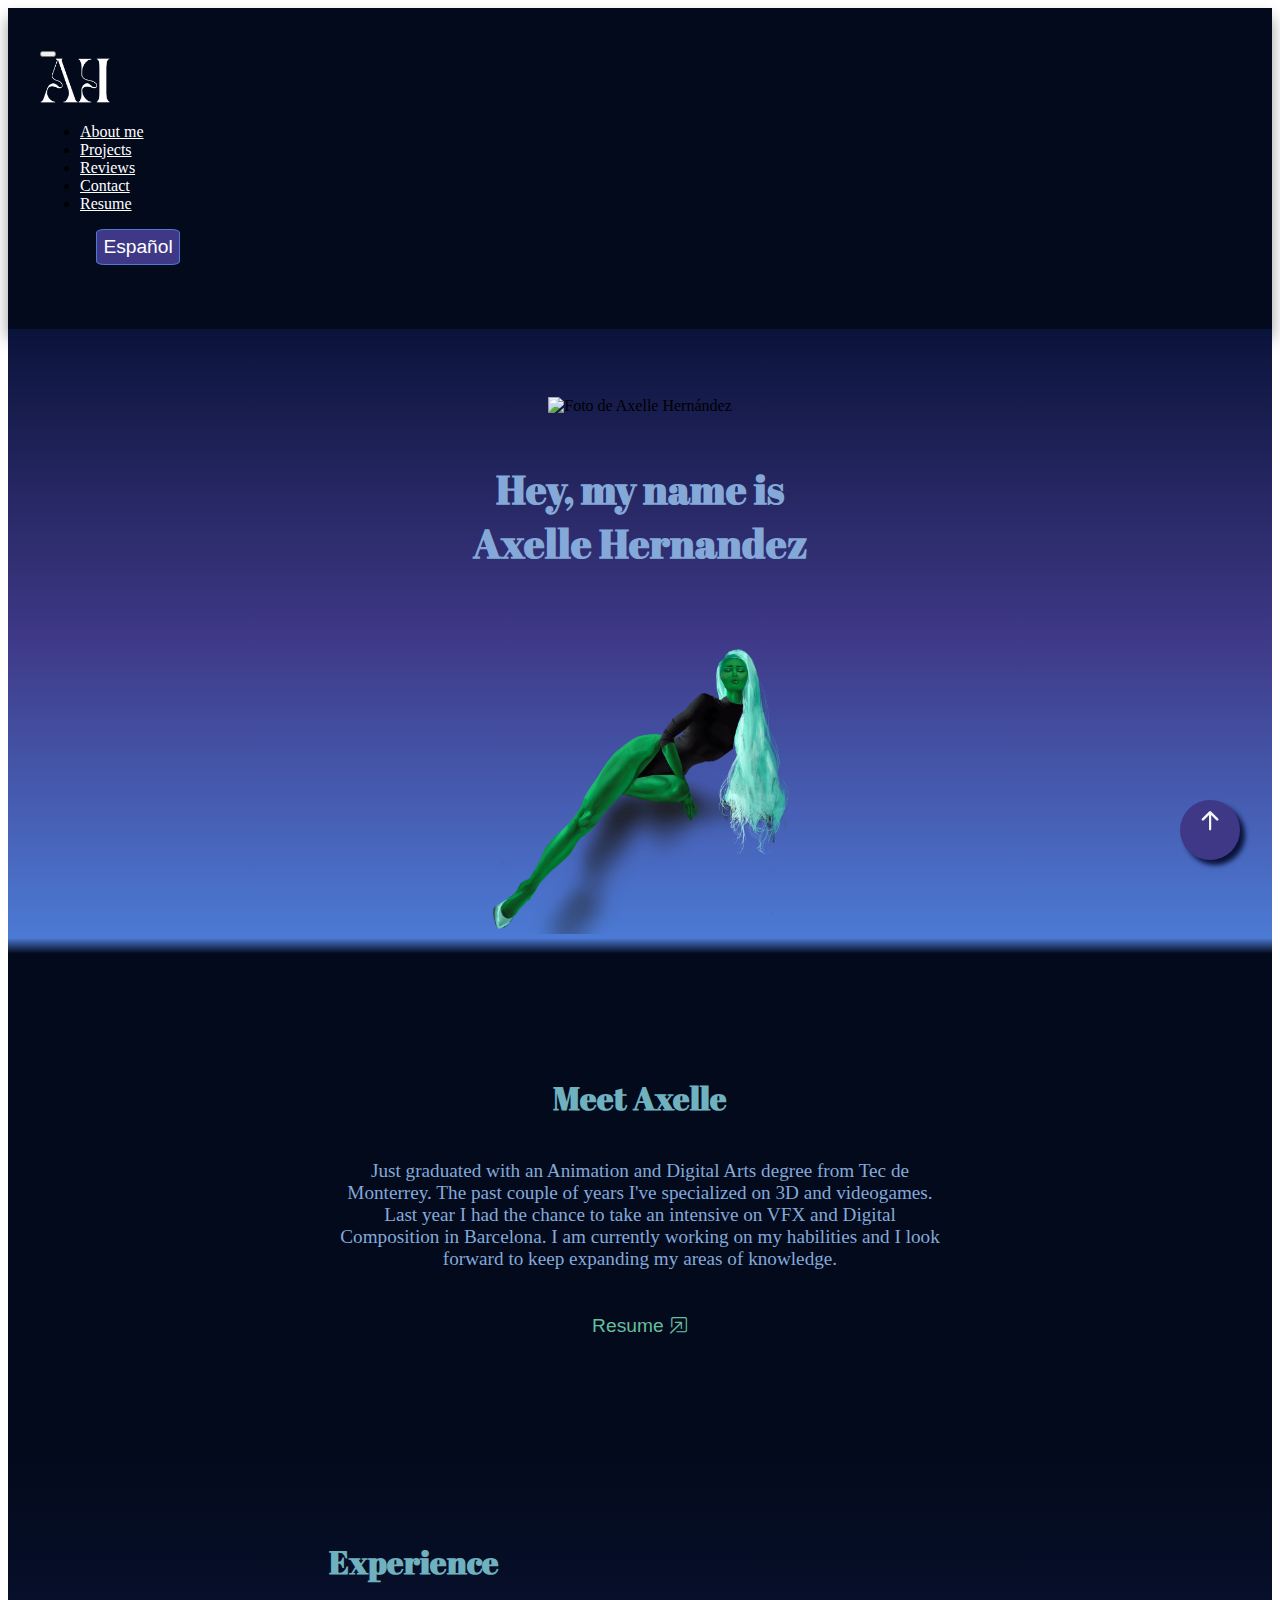
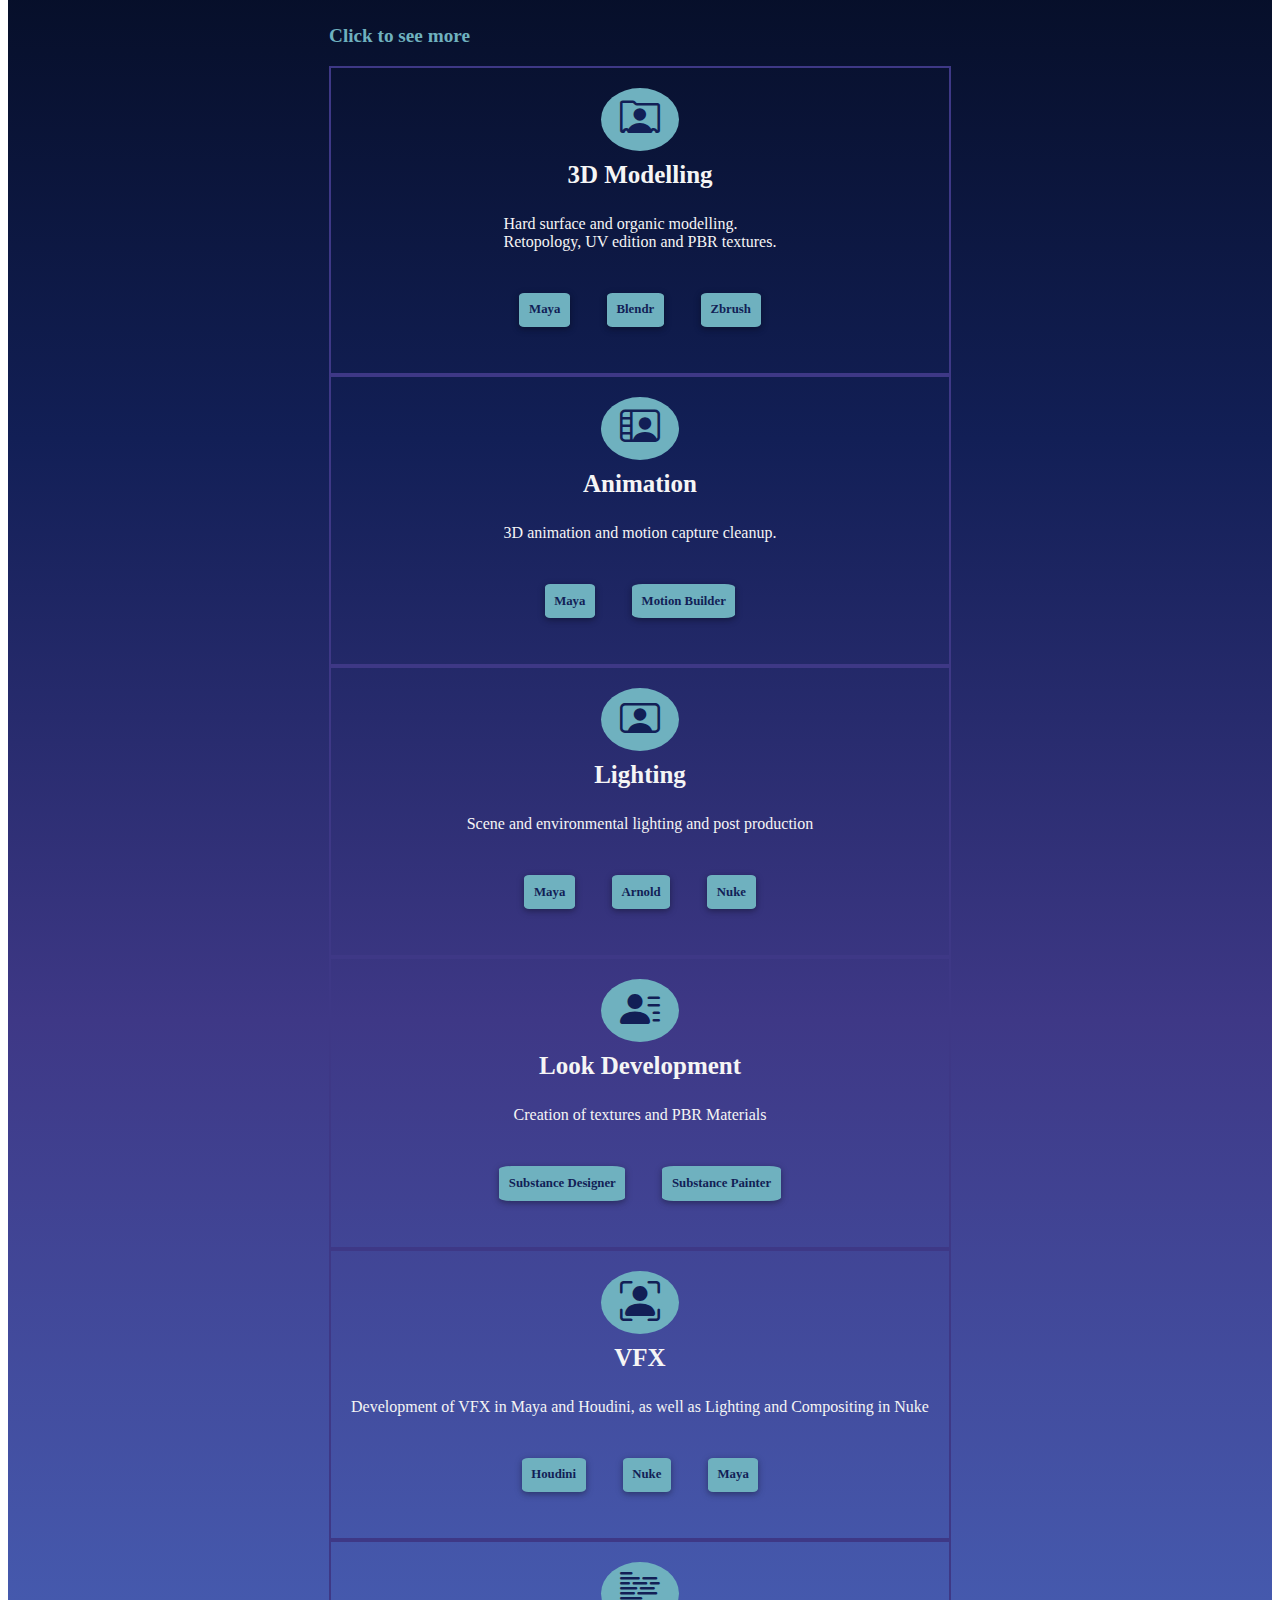
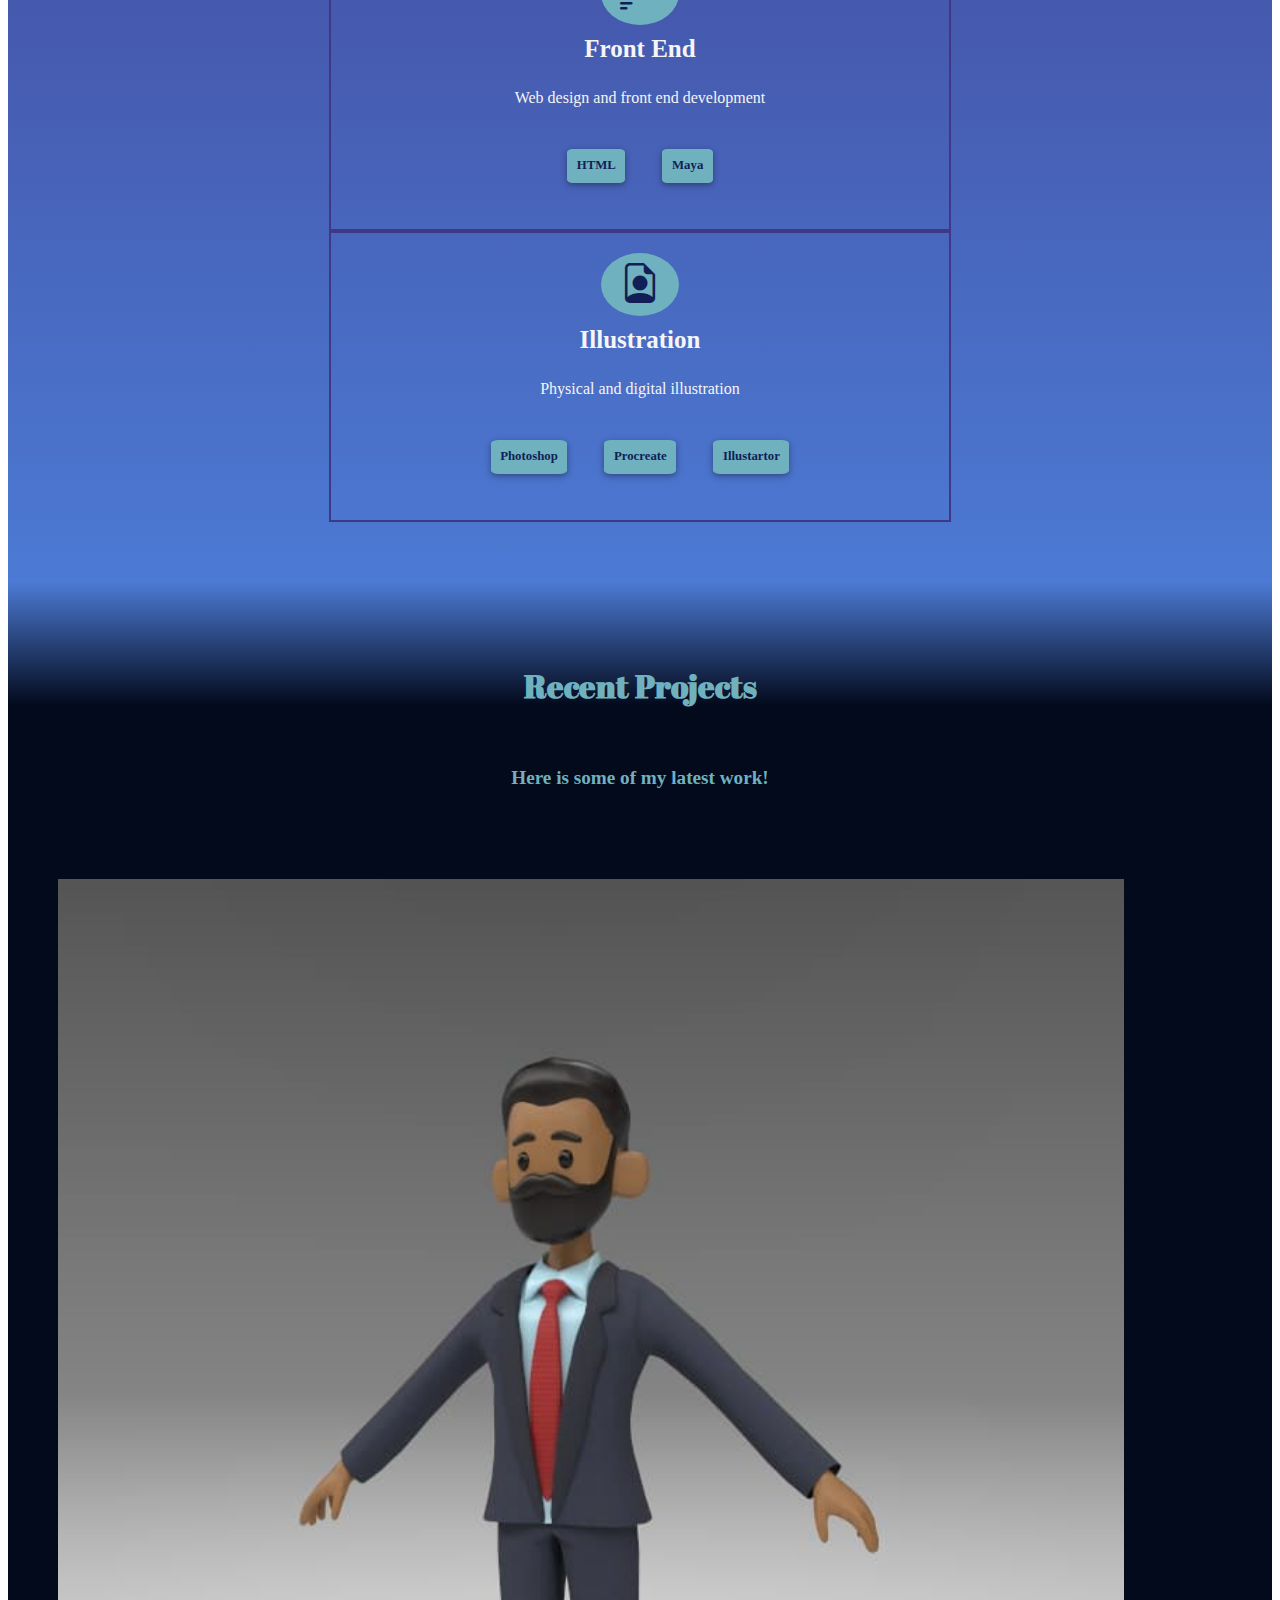
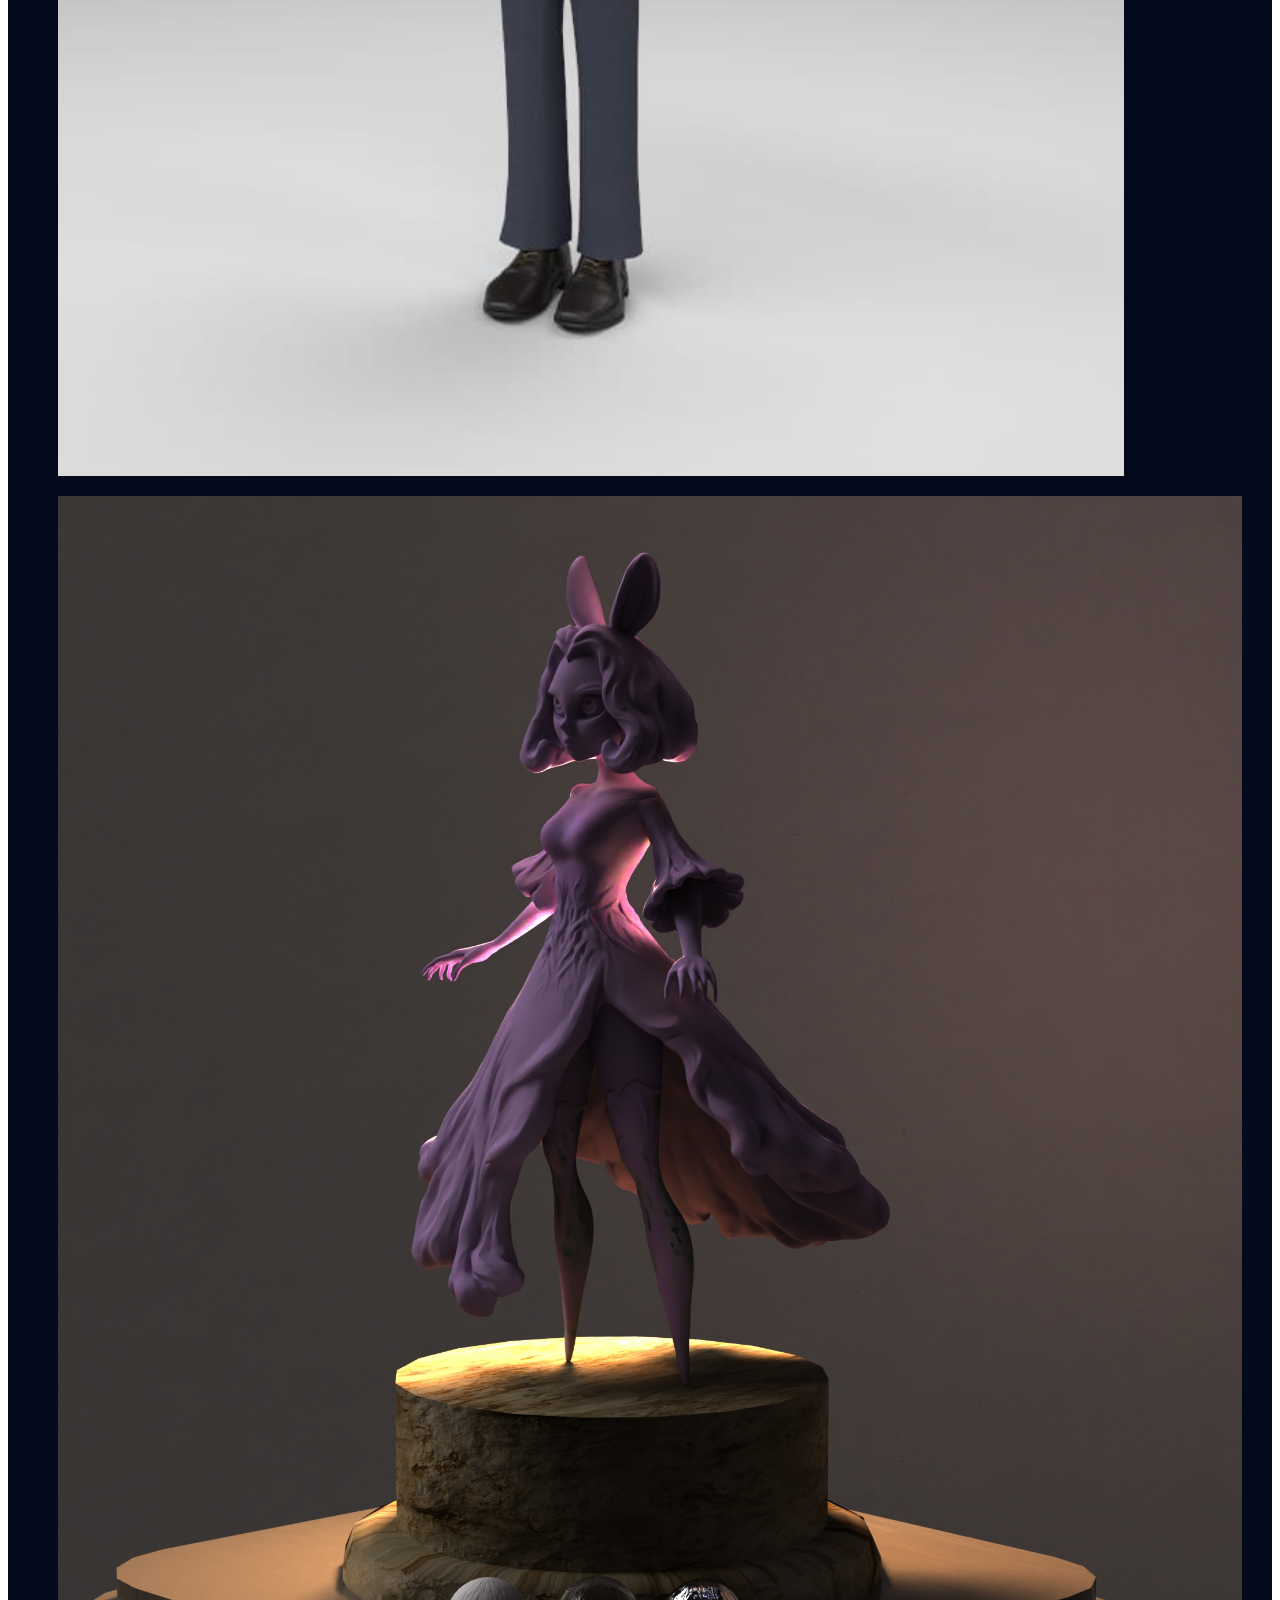
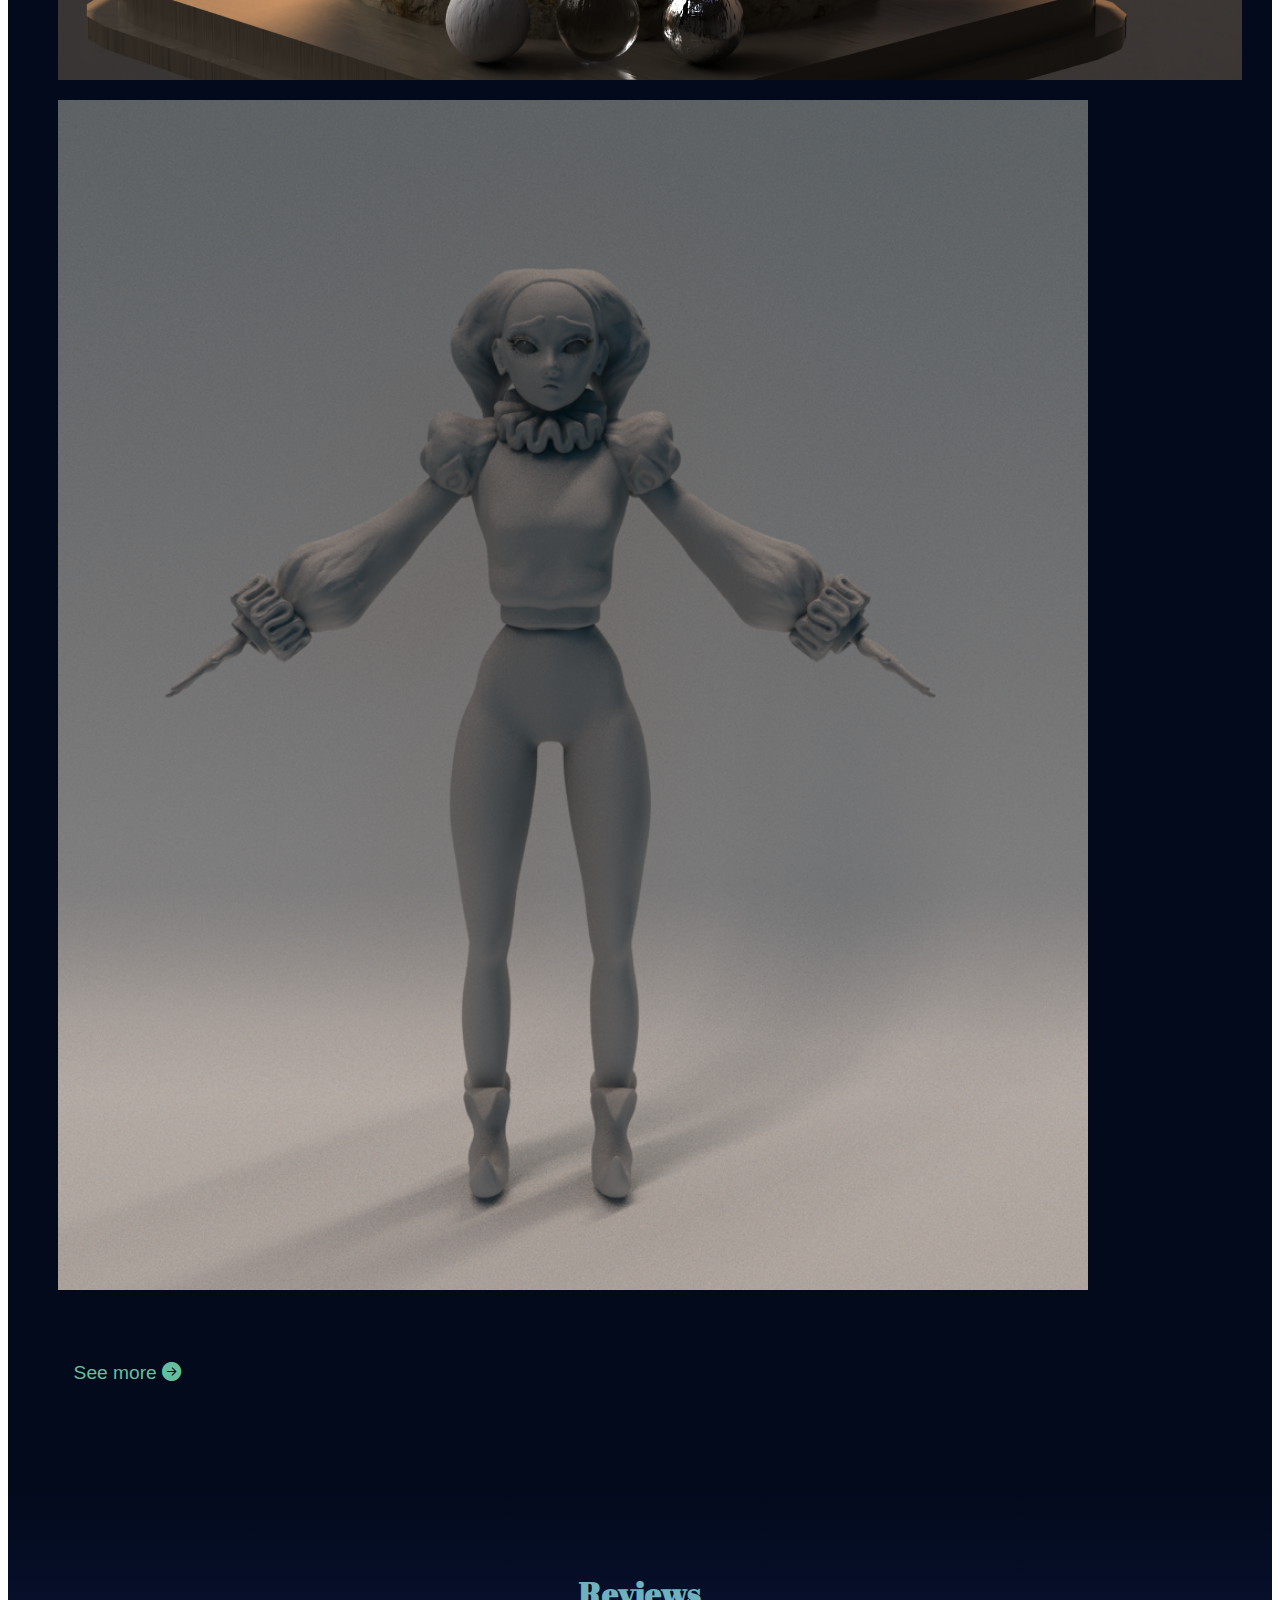
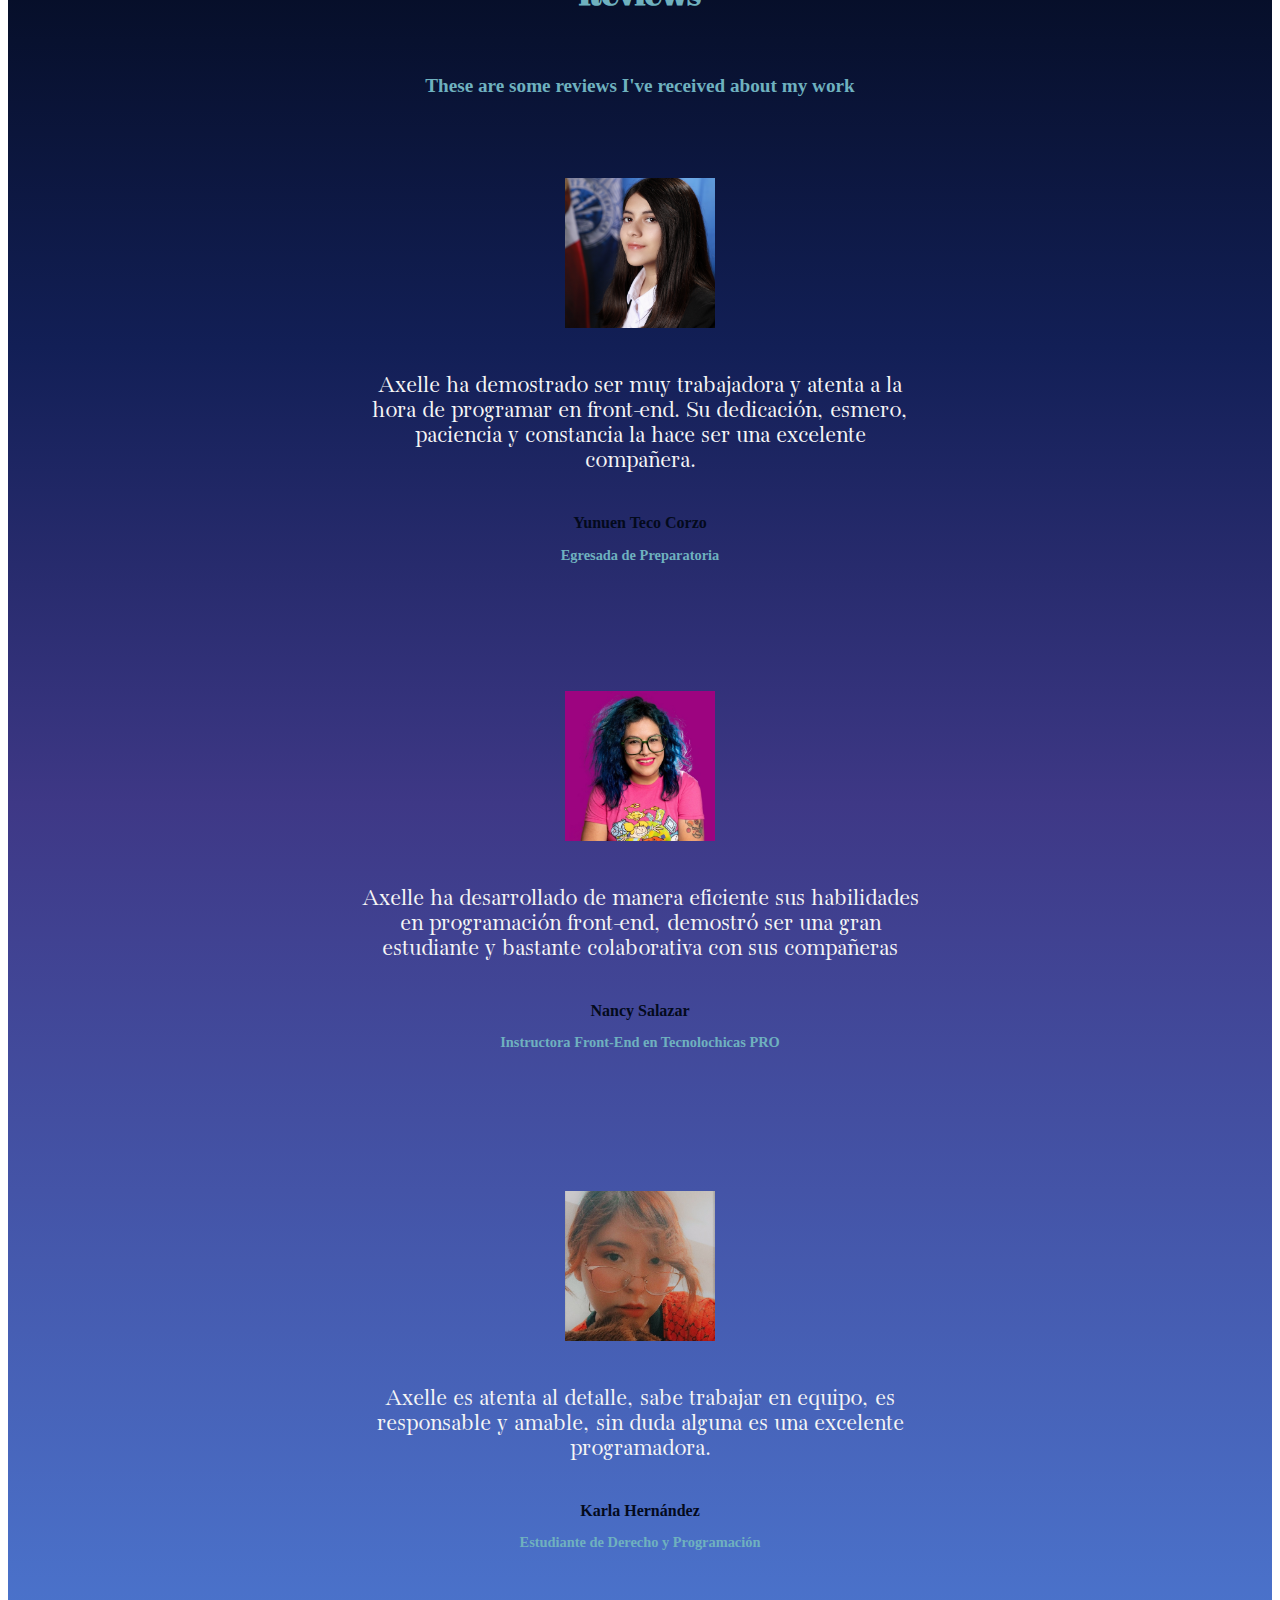
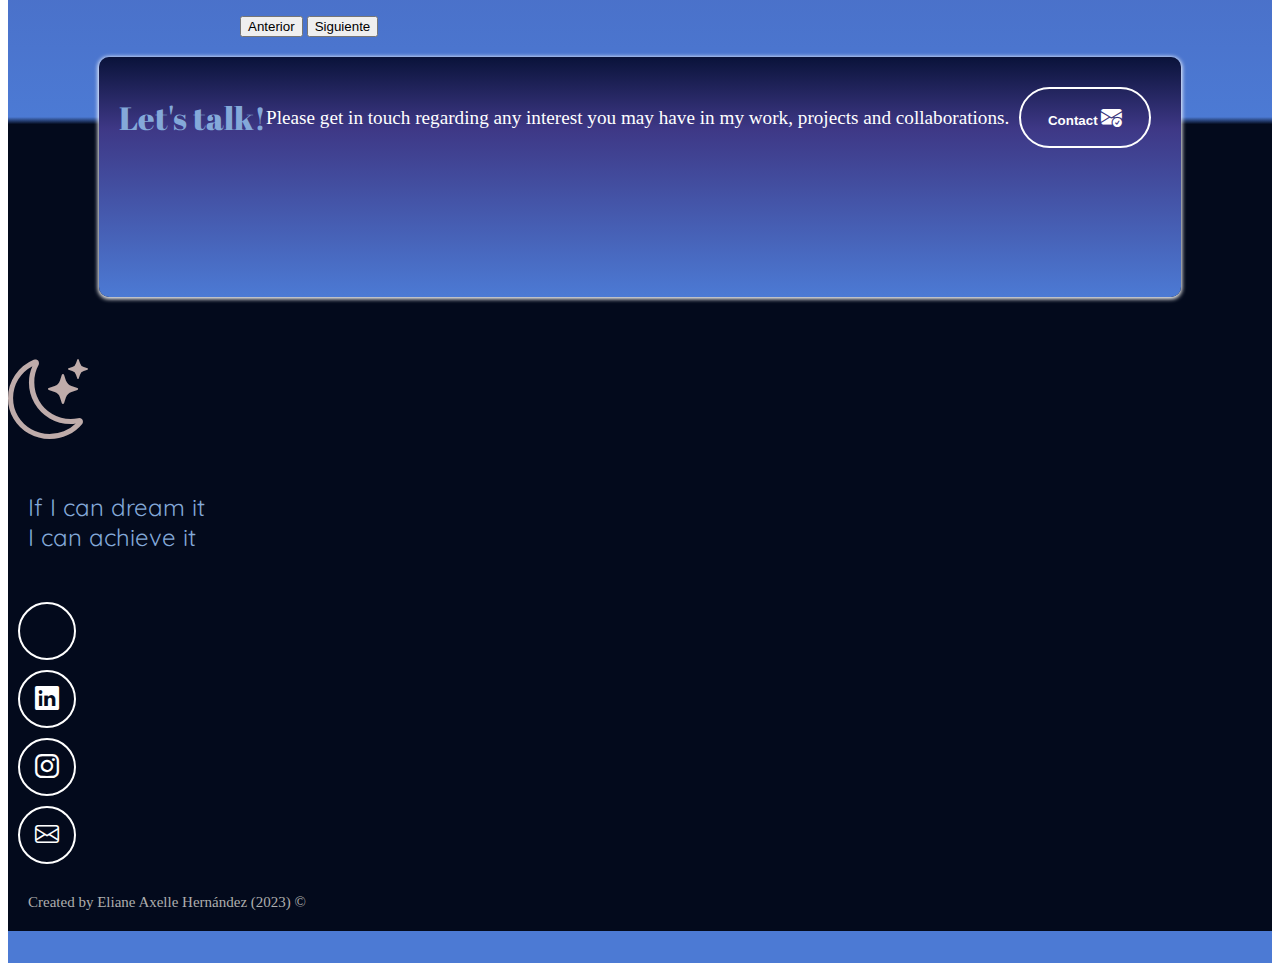
==== commit 926b3e77: "Update index.html" ====
--- a/index.html
+++ b/index.html
@@ -146,16 +146,16 @@
 
         <div class="row" style="justify-content: center;">
 
-          <!-- LookDev-->
-          <div class="columna col-12 col-md-4">
+          <!-- Lookdev -->
+          <a class="columna col-12 col-md-4" href="lookdev.html" style="text-decoration: none;">
             <i class="bi bi-person-lines-fill"></i>
             <p class="experiencia-titulo">Look Development</p>
-            <p>Creation of textures and materials</p>
+            <p>Creation of textures and PBR Materials</p>
             <div class="badges-contenedor">
               <span class="button">Substance Designer</span>
               <span class="button">Substance Painter</span>
             </div>
-          </div>
+          </a>
 
         <!-- VFX -->
         <div class="columna col-12 col-md-4">
--- a/style.css
+++ b/style.css
@@ -623,3 +623,39 @@
   width: 75%;
   height: auto;
 }
+
+/* Illustration */
+.row-ill {
+  display: flex;
+  flex-wrap: wrap;
+  padding: 0 4px;
+}
+
+/* Create four equal columns that sits next to each other */
+.column-ill {
+  flex: 25%;
+  max-width: 25%;
+  padding: 0 4px;
+}
+
+.column-ill img {
+  margin-top: 8px;
+  vertical-align: middle;
+  width: 100%;
+}
+
+/* Responsive layout - makes a two column-layout instead of four columns */
+@media screen and (max-width: 800px) {
+  .column-ill {
+    flex: 50%;
+    max-width: 50%;
+  }
+}
+
+/* Responsive layout - makes the two columns stack on top of each other instead of next to each other */
+@media screen and (max-width: 600px) {
+  .column {
+    flex: 100%;
+    max-width: 100%;
+  }
+}
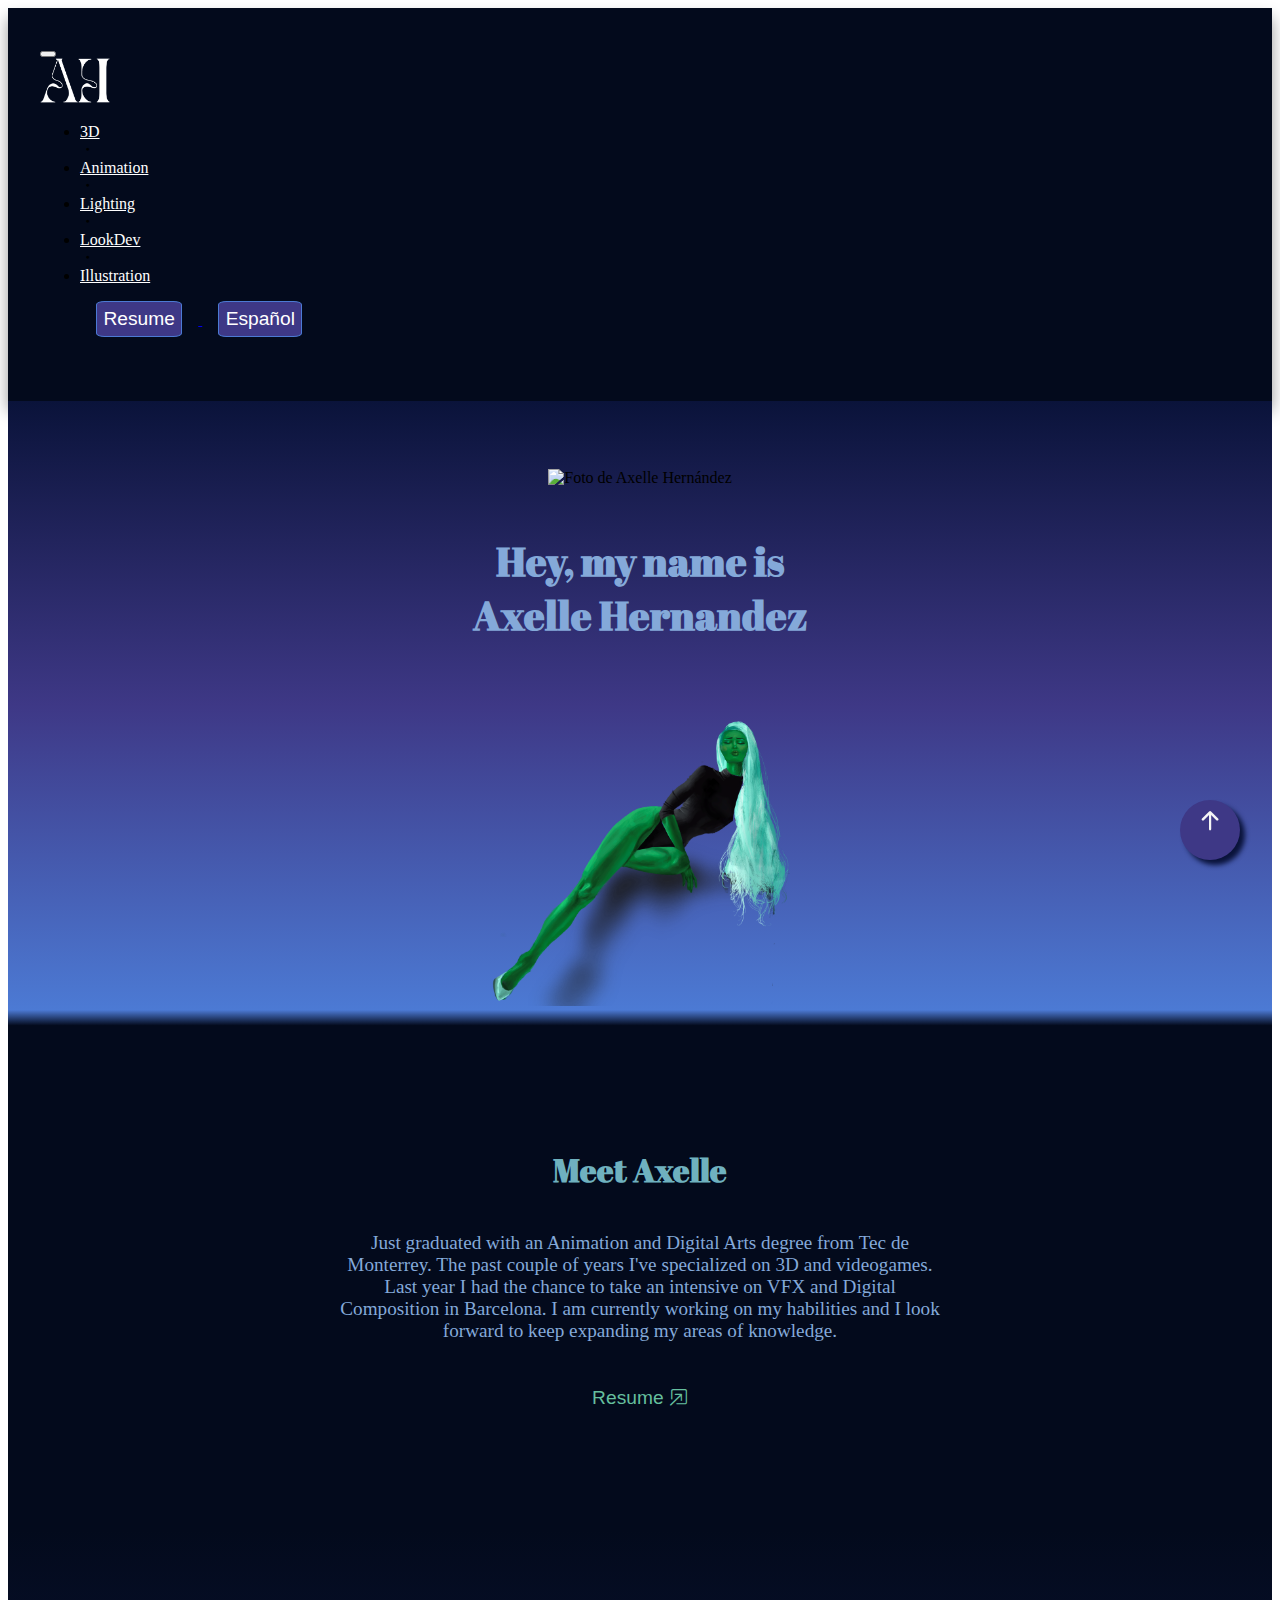
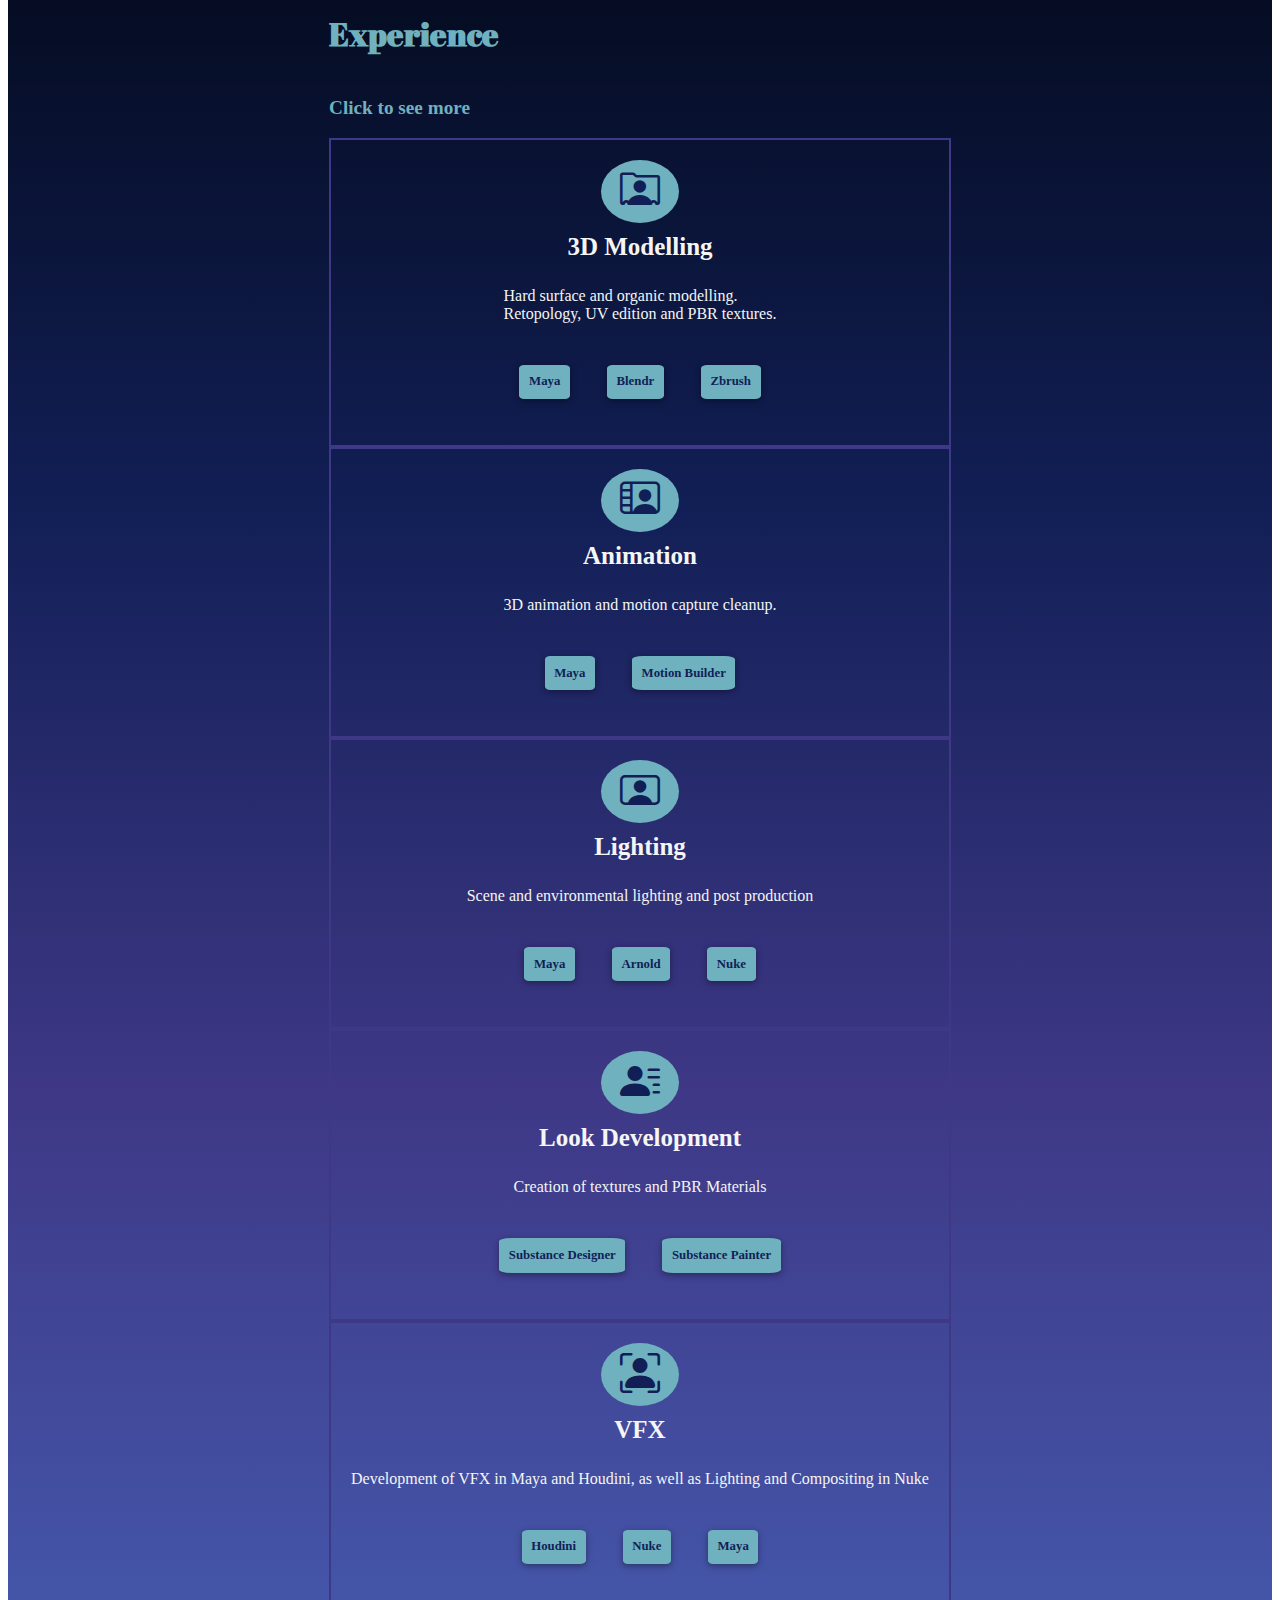
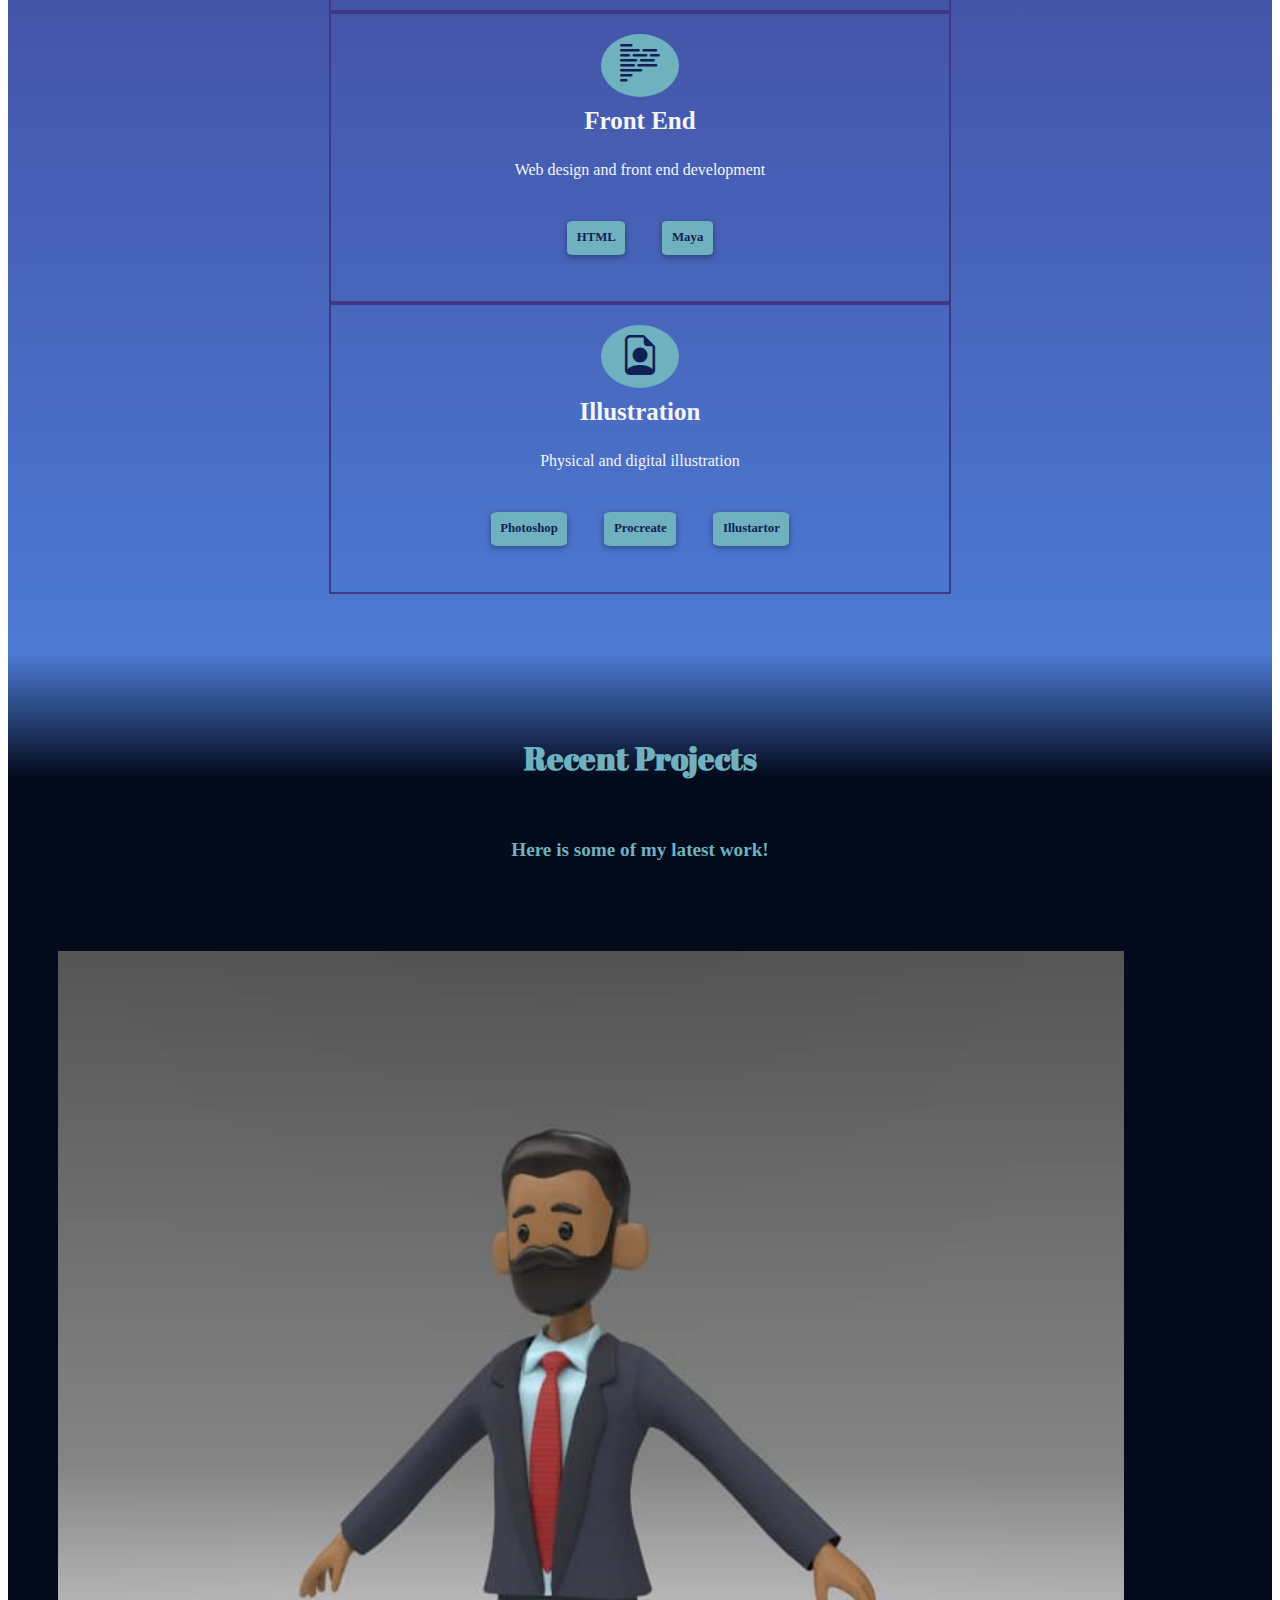
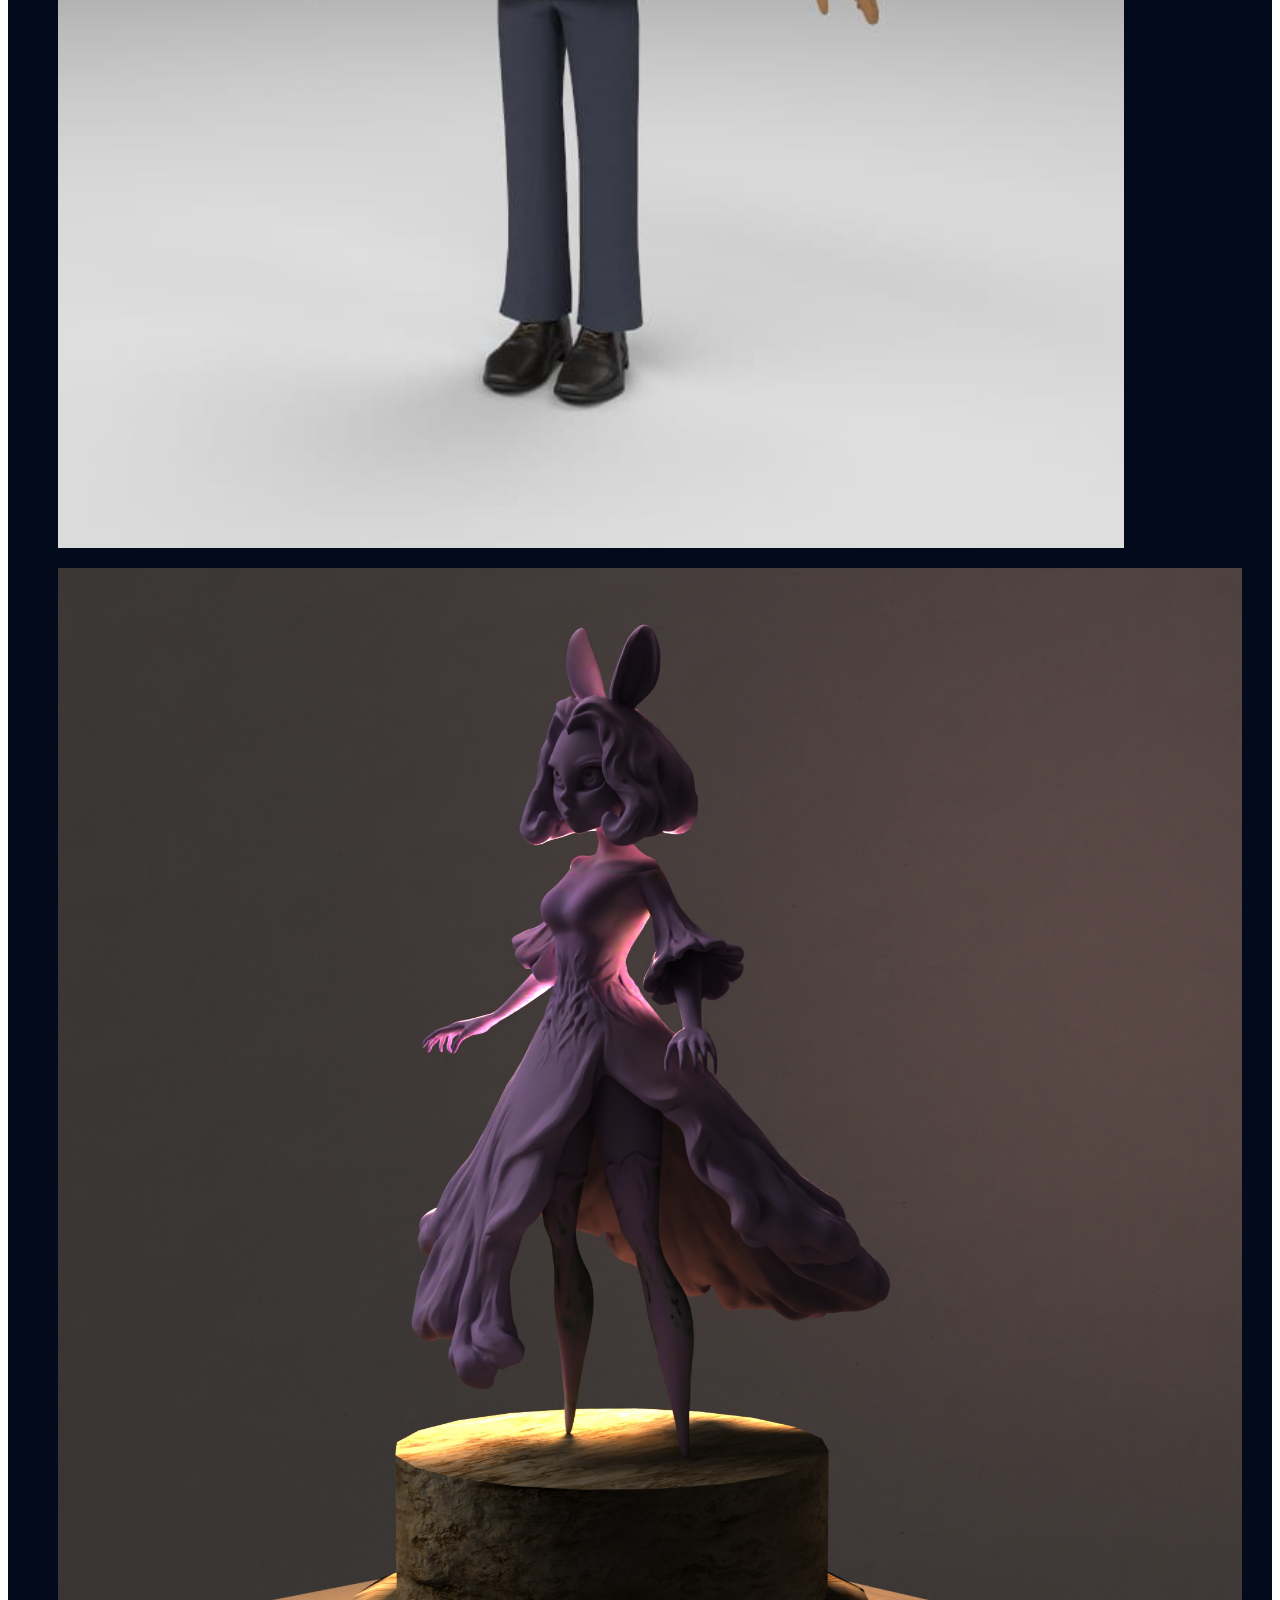
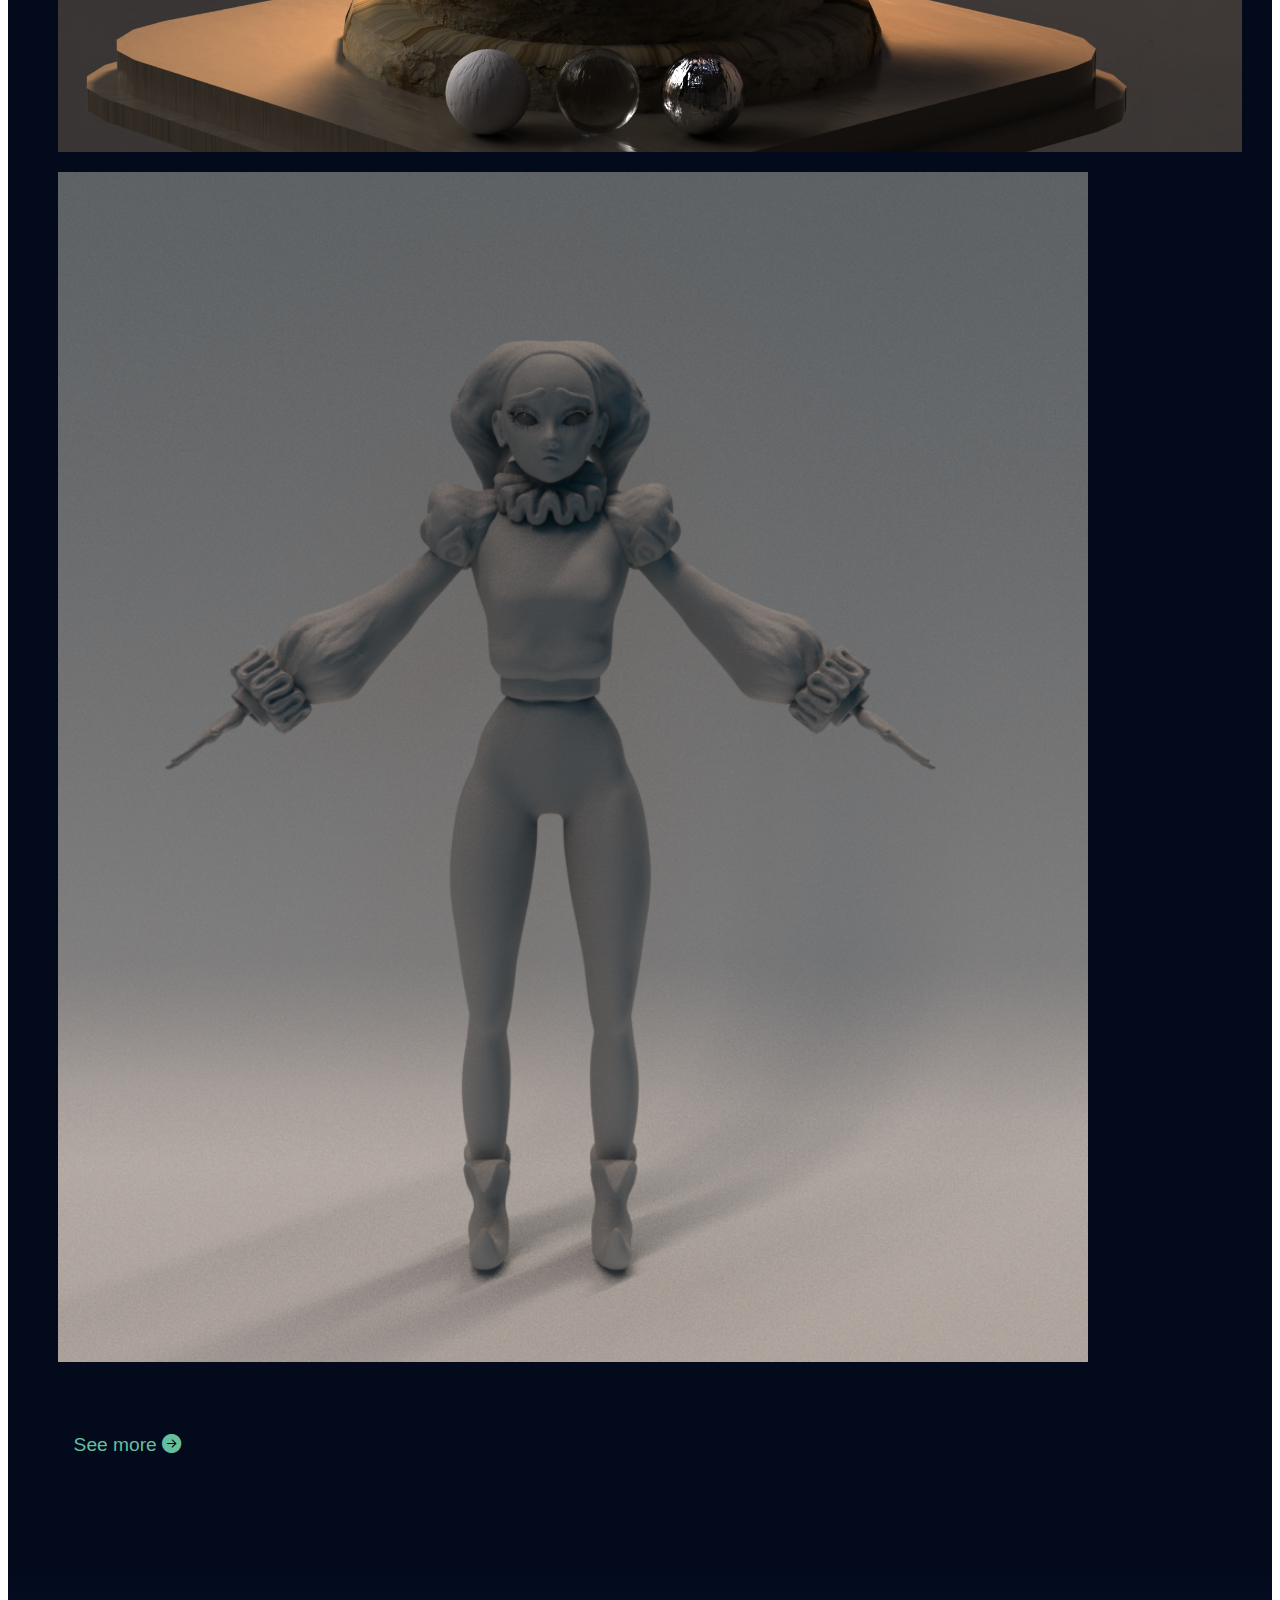
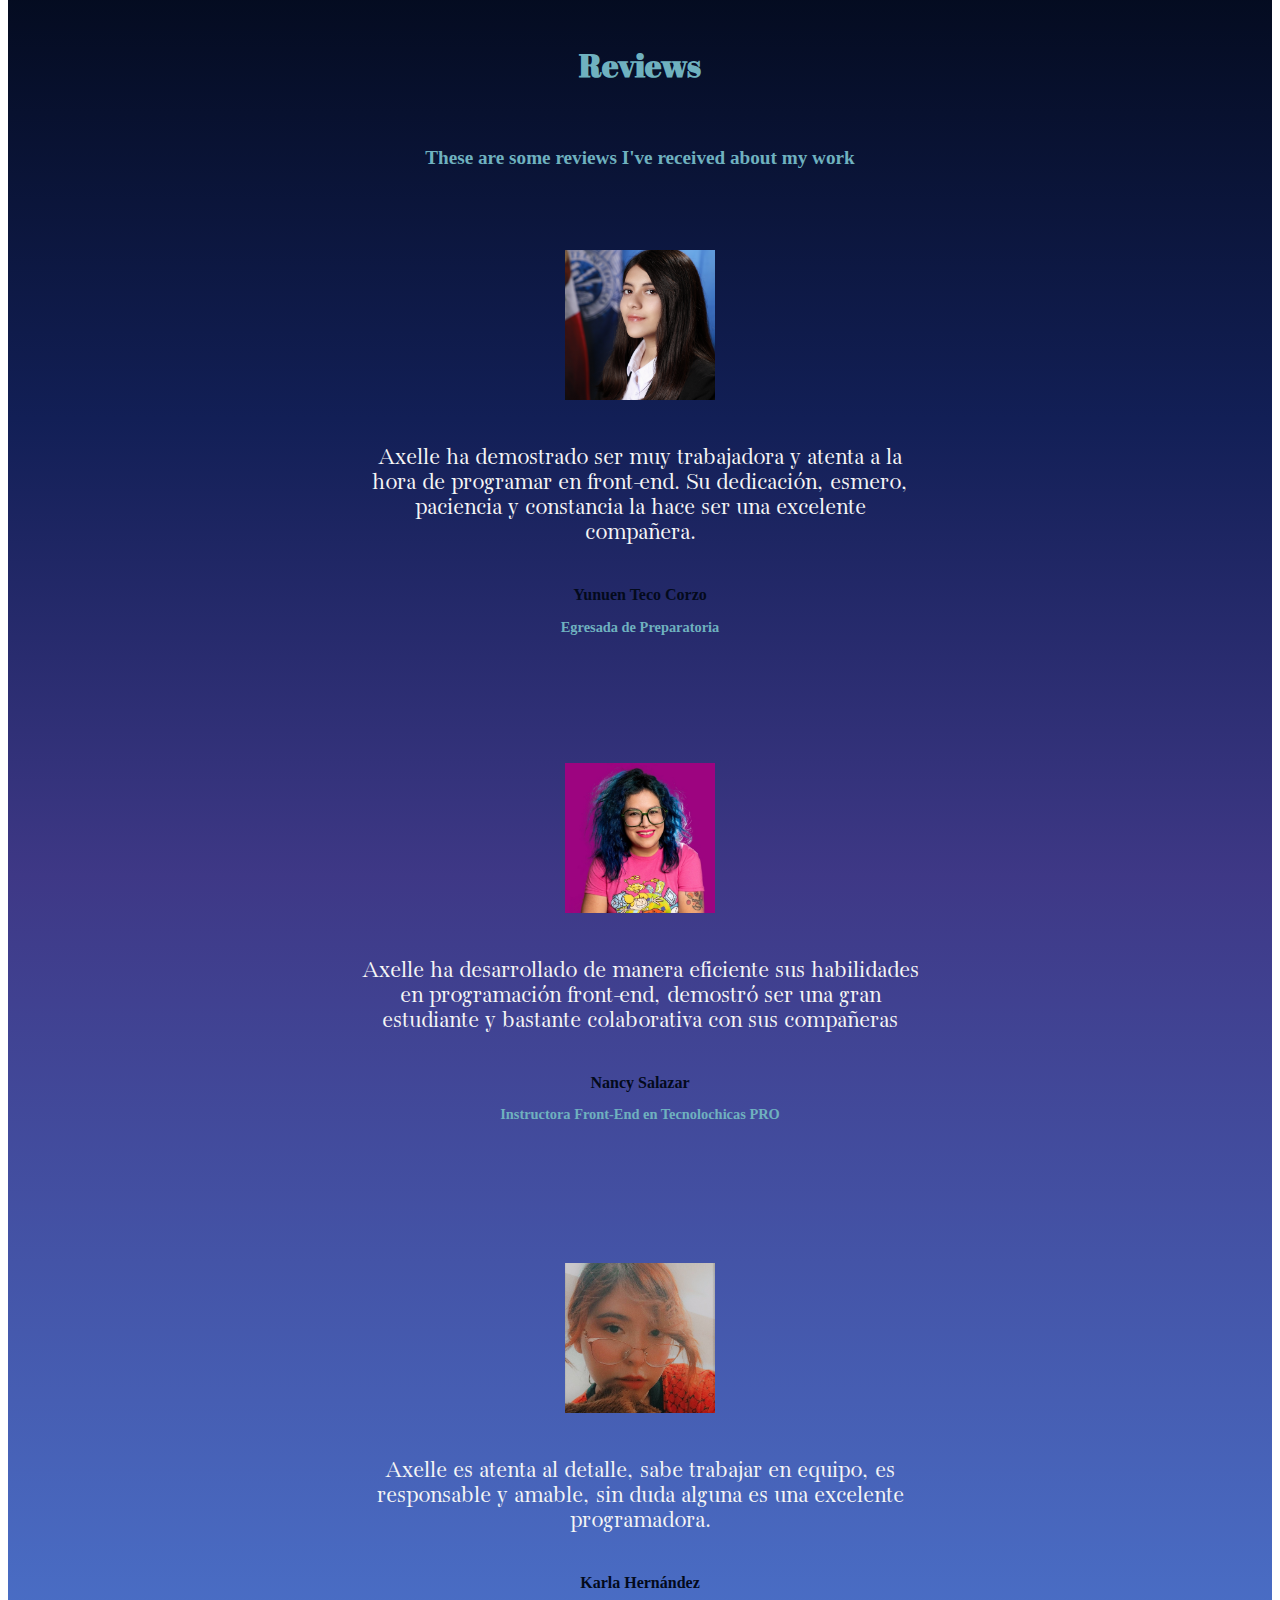
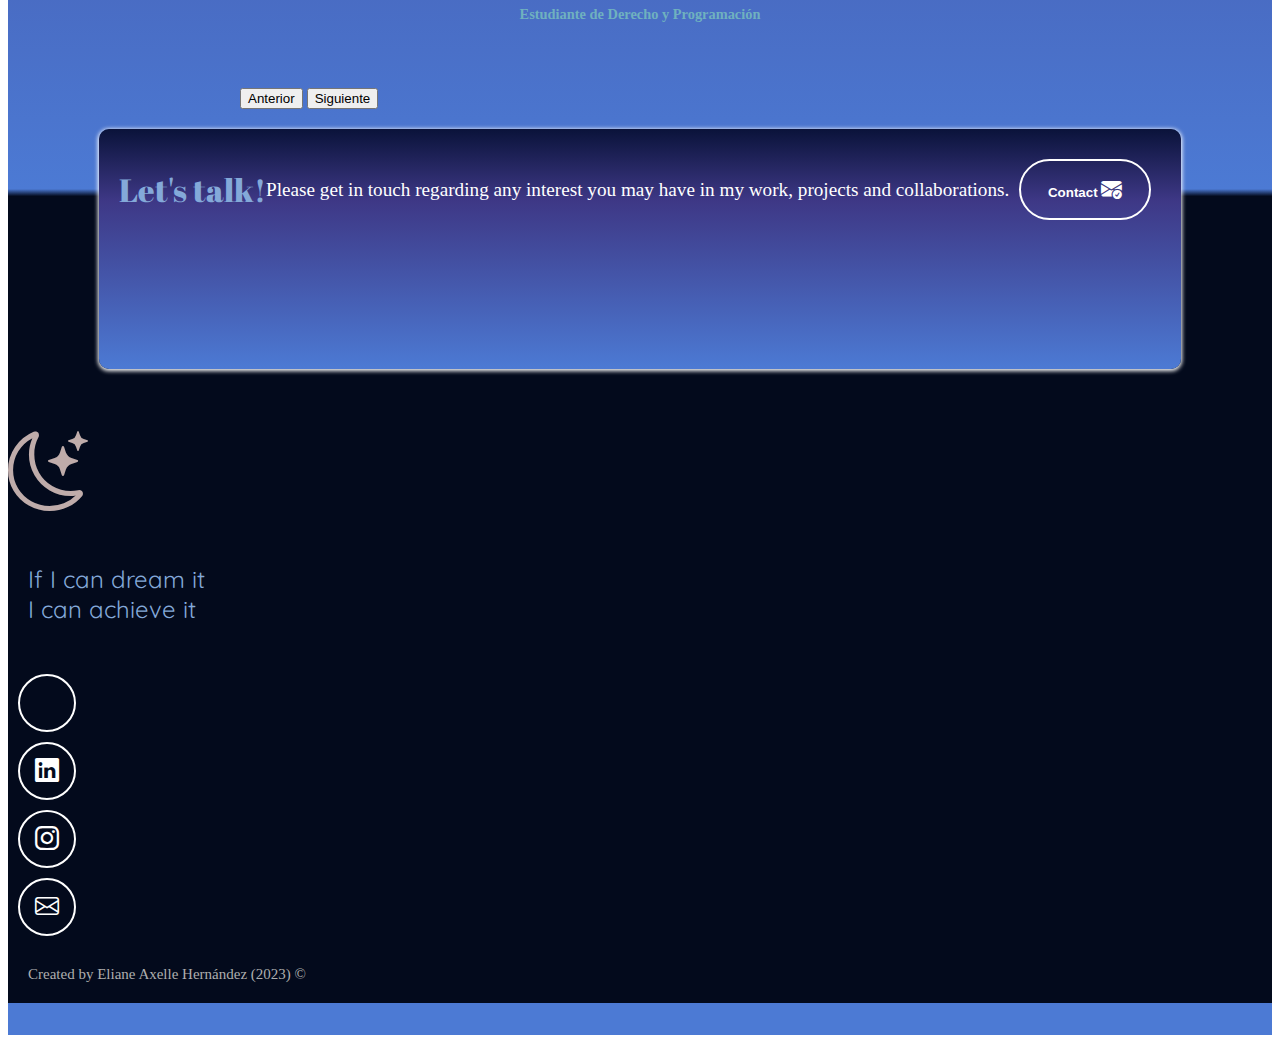
==== commit 62cf2d9e: "Update index.html" ====
--- a/index.html
+++ b/index.html
@@ -27,6 +27,7 @@
     <script src="https://kit.fontawesome.com/72d4dc6c37.js" crossorigin="anonymous"></script> <!--Font Awesome Icons-->
   </head>
   <body>
+
     <!-- Barra de navegacion -->
     <nav class="navbar navbar-expand-md navbar-light">
       <div class="container-fluid">
@@ -39,25 +40,34 @@
           </a>
           <ul class="navbar-nav d-flex justify-content-center align-items-center">
             <li class="nav-item">
-              <a class="nav-link active" aria-current="page" href="#about-me" style="color: white;">About me</a>
+              <a class="nav-link" aria-current="page" href="3d.html" style="color: white;">3D</a>
             </li>
+            <i class="bi bi-dot"></i>
             <li class="nav-item">
-              <a class="nav-link" style="color: white;" href="#projects">Projects</a>
+              <a class="nav-link" style="color: white;" href="animation.html">Animation</a>
             </li>
+            <i class="bi bi-dot"></i>
             <li class="nav-item">
-              <a class="nav-link" style="color: white;" href="#reviews">Reviews</a>
+              <a class="nav-link" style="color: white;" href="light.html">Lighting</a>
             </li>
+            <i class="bi bi-dot"></i>
             <li class="nav-item">
-              <a class="nav-link" style="color: white;" href="#contact">Contact</a>
+              <a class="nav-link" style="color: white;" href="lookdev.html">LookDev</a>
             </li>
+            <i class="bi bi-dot"></i>
             <li class="nav-item">
-              <a class="nav-link" style="color: white;" href="ElianeAxelle_Resume_May23.pdf" target="_blank">Resume</a>
+              <a class="nav-link" style="color: white;" href="illustration.html">Illustration</a>
             </li>
+            <a href="ElianeAxelle_Resume_May23.pdf" rel="noopener noreferrer">
+              <button type="button" class="button-3">
+                Resume
+              </button>
+            </a>
             <a href="español.html" rel="noopener noreferrer">
               <button type="button" class="button-3">
                 Español
               </button>
-          </a>
+            </a>
           </ul>
         </div>
       </div>
--- a/style.css
+++ b/style.css
@@ -273,6 +273,34 @@
   -ms-border-radius: 10%;
   -o-border-radius: 10%;
   /*box-shadow: 0 2px 8px 0 rgba(0,0,0,0.2), 0 2px 5px 0 rgba(0,0,0,0.19);*/
+}
+
+.button-4 {
+  border: none;
+  color: #0D0D0D;
+  padding: .6rem .6rem;
+  text-align: center;
+  text-decoration: none;
+  display: inline-block;
+  font-size: 1.2rem;
+  margin: 4rem 2rem;
+  margin-top: 4rem;
+  margin-bottom: 1rem;
+  margin-left: 2rem;
+  margin-right: 2rem;
+  /*background-color: #0D0D0D;*/
+  background-color: transparent;
+  border-radius: 10%;
+  -webkit-border-radius: 10%;
+  -moz-border-radius: 10%;
+  -ms-border-radius: 10%;
+  -o-border-radius: 10%;
+  /*box-shadow: 0 2px 8px 0 rgba(0,0,0,0.2), 0 2px 5px 0 rgba(0,0,0,0.19);*/
+}
+
+.button-4:hover{
+  color: whitesmoke;
+  background-color: #3E3886;
 }
 
 /* Testimonios */
@@ -624,7 +652,7 @@
   height: auto;
 }
 
-/* Illustration */
+/* --------------------  Illustration -------------------- */
 .row-ill {
   display: flex;
   flex-wrap: wrap;
@@ -659,3 +687,112 @@
     max-width: 100%;
   }
 }
+
+/* -------------------- 3D -------------------- */
+.row-3d {
+  display: flex;
+  flex-wrap: wrap;
+  padding: 0 4px;
+}
+
+/* Create four equal columns that sits next to each other */
+.column-3d {
+  flex: 25%;
+  max-width: 25%;
+  padding: 0 4px;
+}
+
+.column-3d img {
+  margin-top: 8px;
+  vertical-align: middle;
+  width: 100%;
+}
+
+/* Responsive layout - makes a two column-layout instead of four columns */
+@media screen and (max-width: 800px) {
+  .column-3d {
+    flex: 50%;
+    max-width: 50%;
+  }
+}
+
+/* Responsive layout - makes the two columns stack on top of each other instead of next to each other */
+@media screen and (max-width: 600px) {
+  .column {
+    flex: 100%;
+    max-width: 100%;
+  }
+}
+
+/* -------------------- Lookdev -------------------- */
+.row-ld {
+  display: flex;
+  flex-wrap: wrap;
+  padding: 0 4px;
+}
+
+/* Create four equal columns that sits next to each other */
+.column-ld {
+  flex: 25%;
+  max-width: 25%;
+  padding: 0 4px;
+}
+
+.column-ld img {
+  margin-top: 8px;
+  vertical-align: middle;
+  width: 100%;
+}
+
+/* Responsive layout - makes a two column-layout instead of four columns */
+@media screen and (max-width: 800px) {
+  .column-ld {
+    flex: 50%;
+    max-width: 50%;
+  }
+}
+
+/* Responsive layout - makes the two columns stack on top of each other instead of next to each other */
+@media screen and (max-width: 600px) {
+  .column {
+    flex: 100%;
+    max-width: 100%;
+  }
+}
+
+/* -------------------- lighting -------------------- */
+.row-lit {
+  display: flex;
+  flex-wrap: wrap;
+  padding: 0 4px;
+  justify-content: center;
+}
+
+/* Create four equal columns that sits next to each other */
+.column-lit {
+  flex: 45%;
+  max-width: 45%;
+  padding: 0 4px;
+}
+
+.column-lit img {
+  margin-top: 8px;
+  vertical-align: middle;
+  width: 100%;
+}
+
+/* Responsive layout - makes a two column-layout instead of four columns */
+@media screen and (max-width: 800px) {
+  .column-lit {
+    flex: 50%;
+    max-width: 50%;
+  }
+}
+
+/* Responsive layout - makes the two columns stack on top of each other instead of next to each other */
+@media screen and (max-width: 600px) {
+  .column {
+    flex: 100%;
+    max-width: 100%;
+  }
+}
